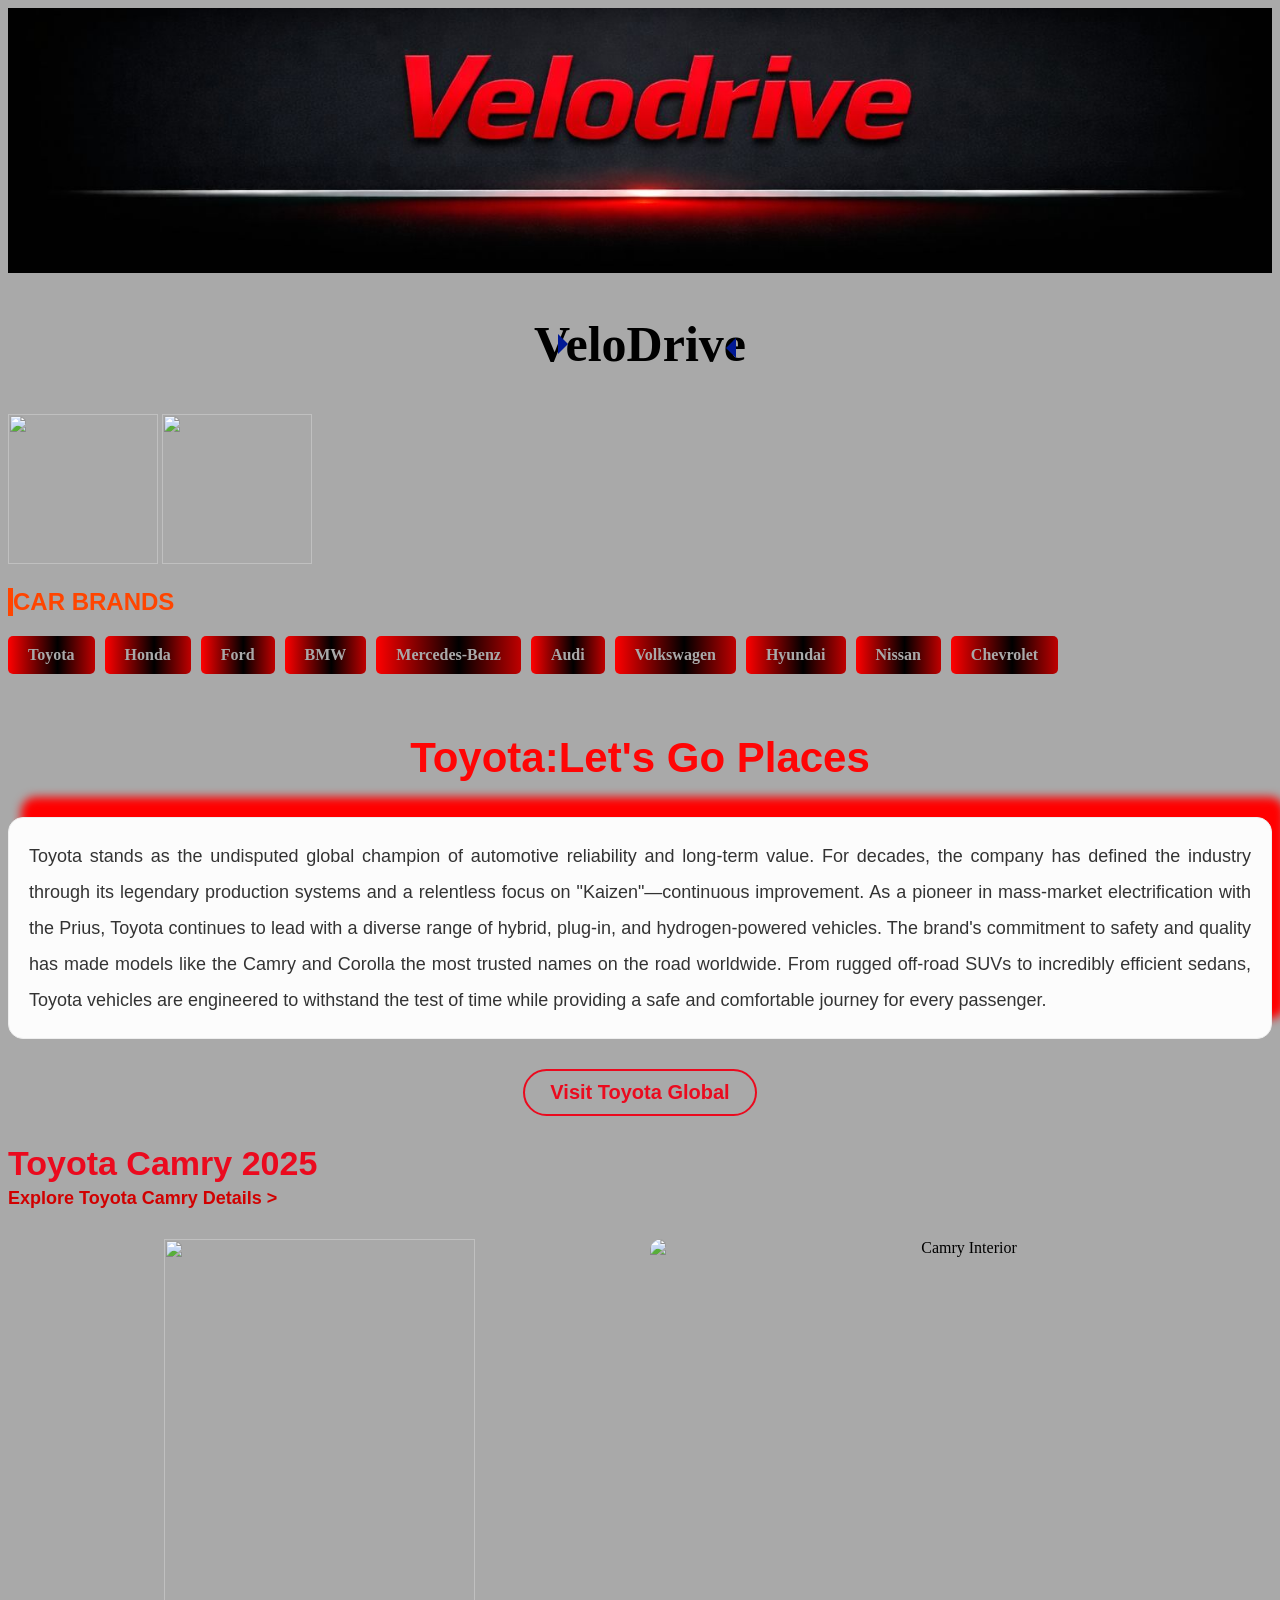
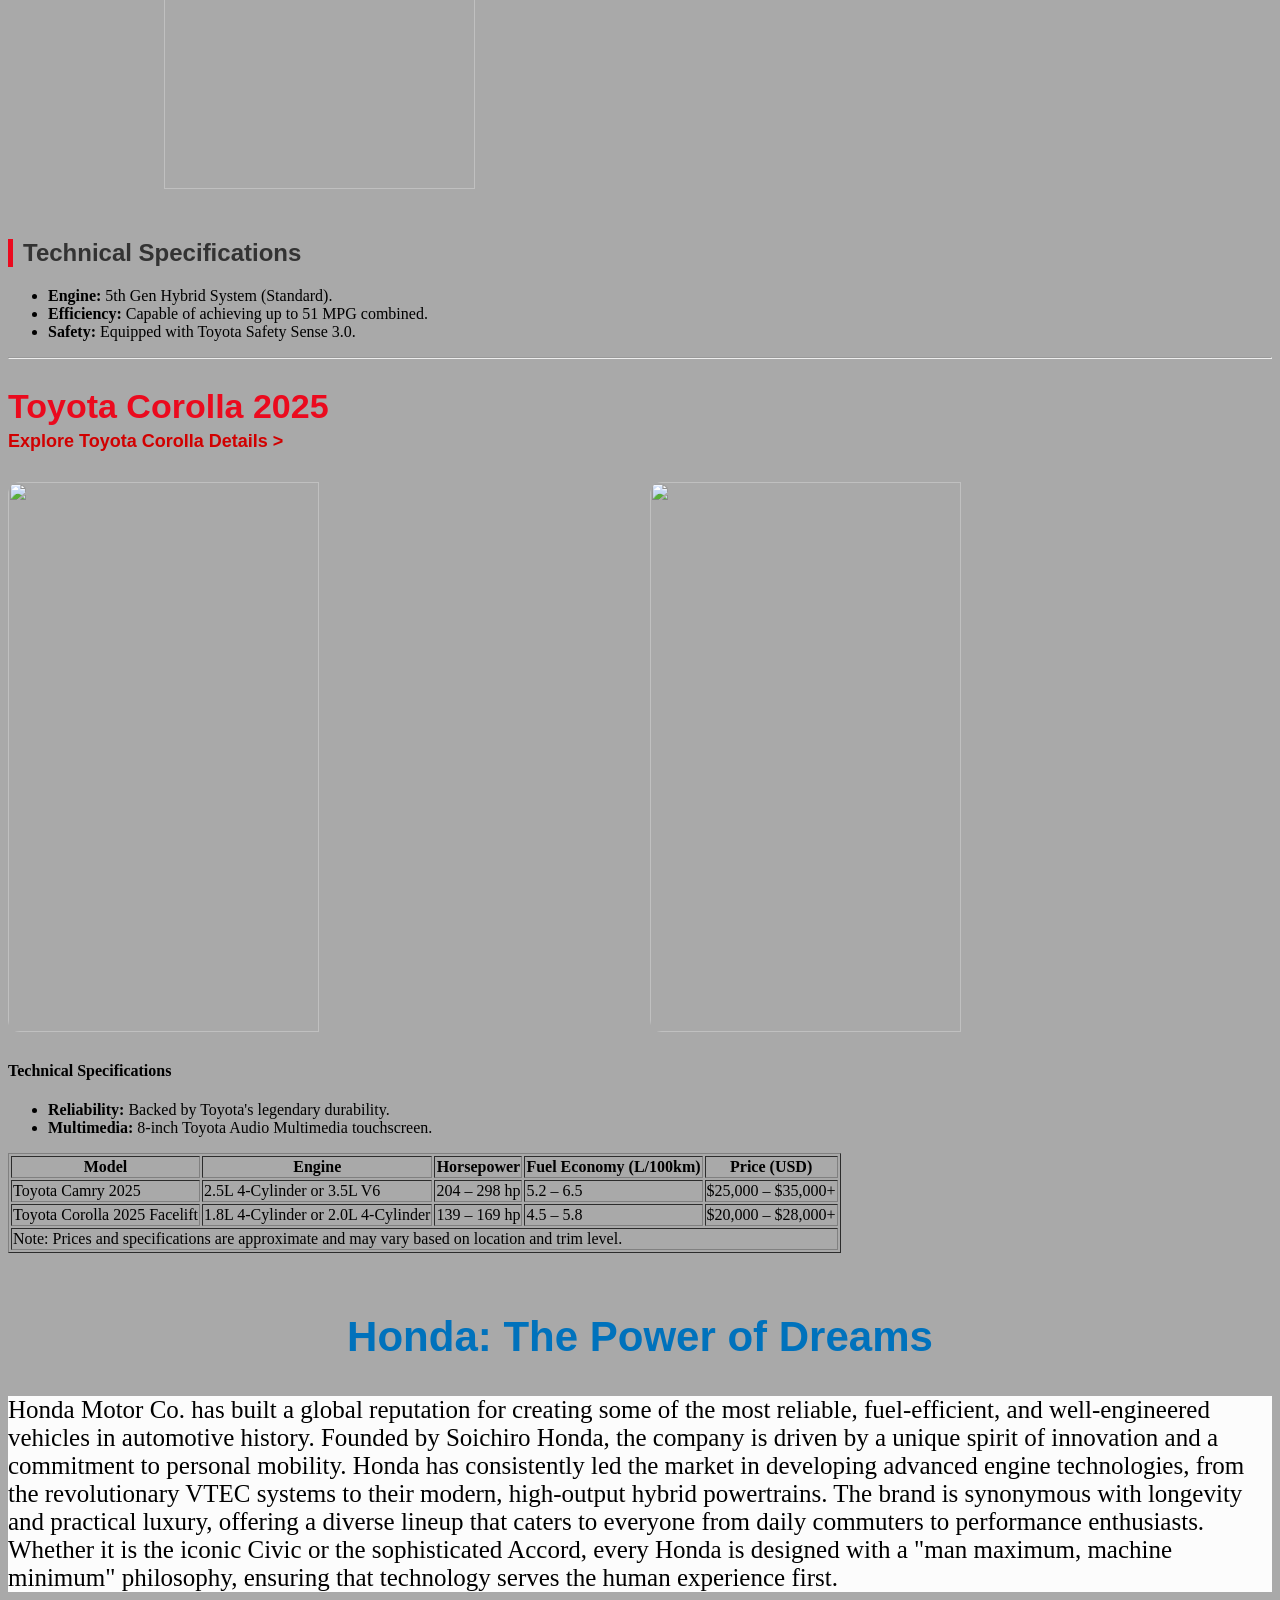
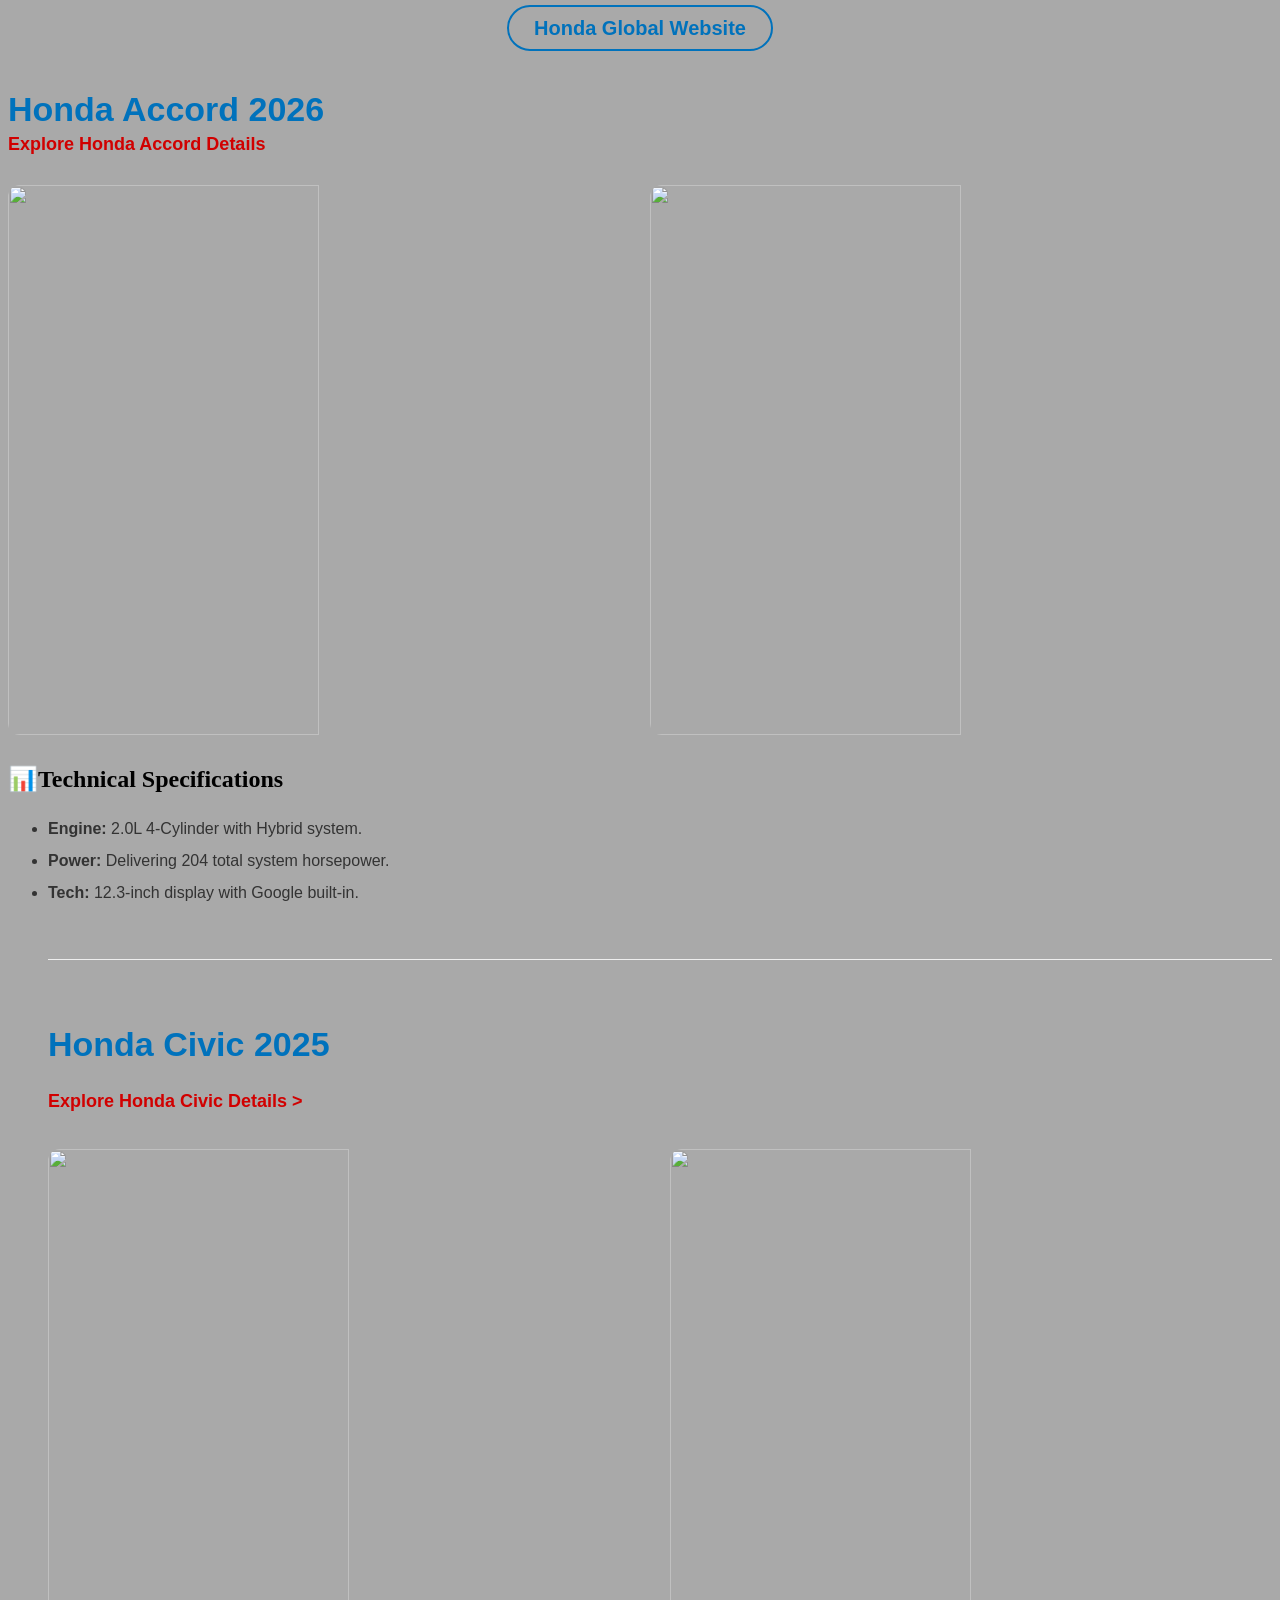
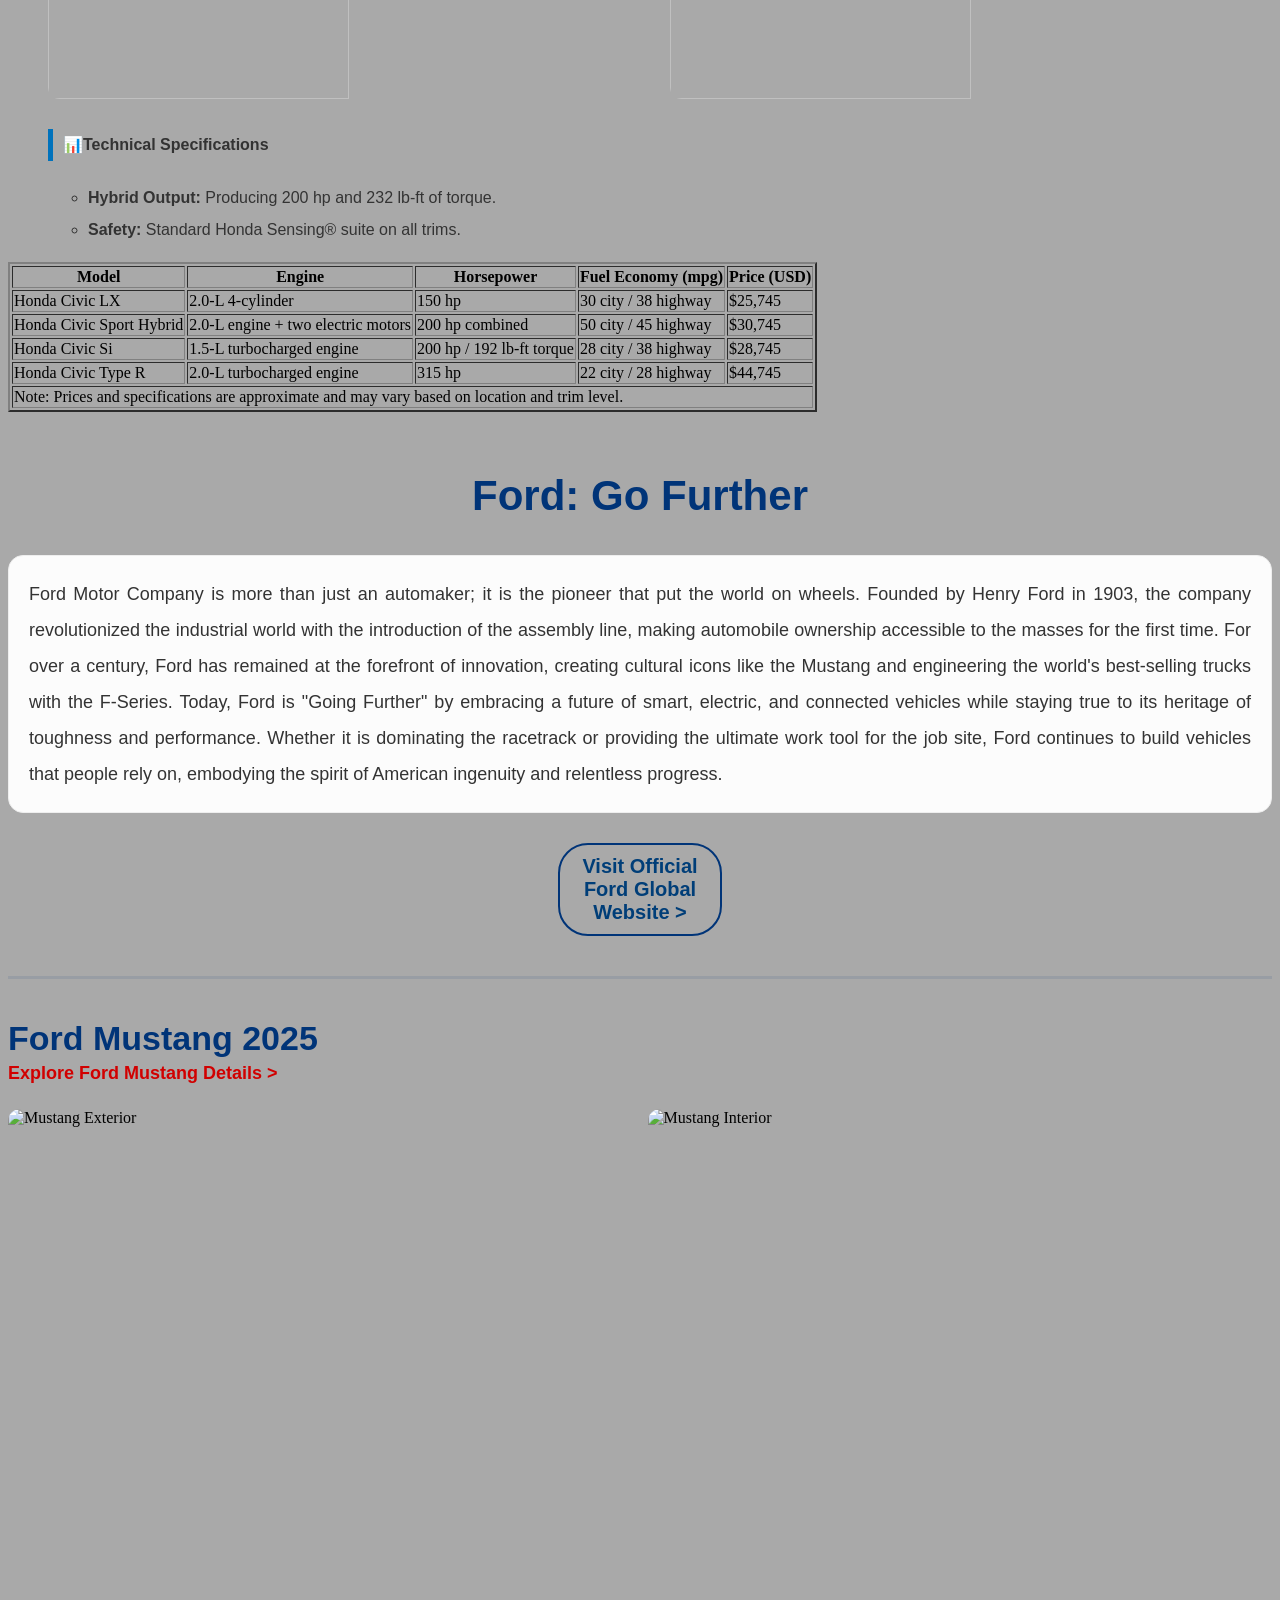
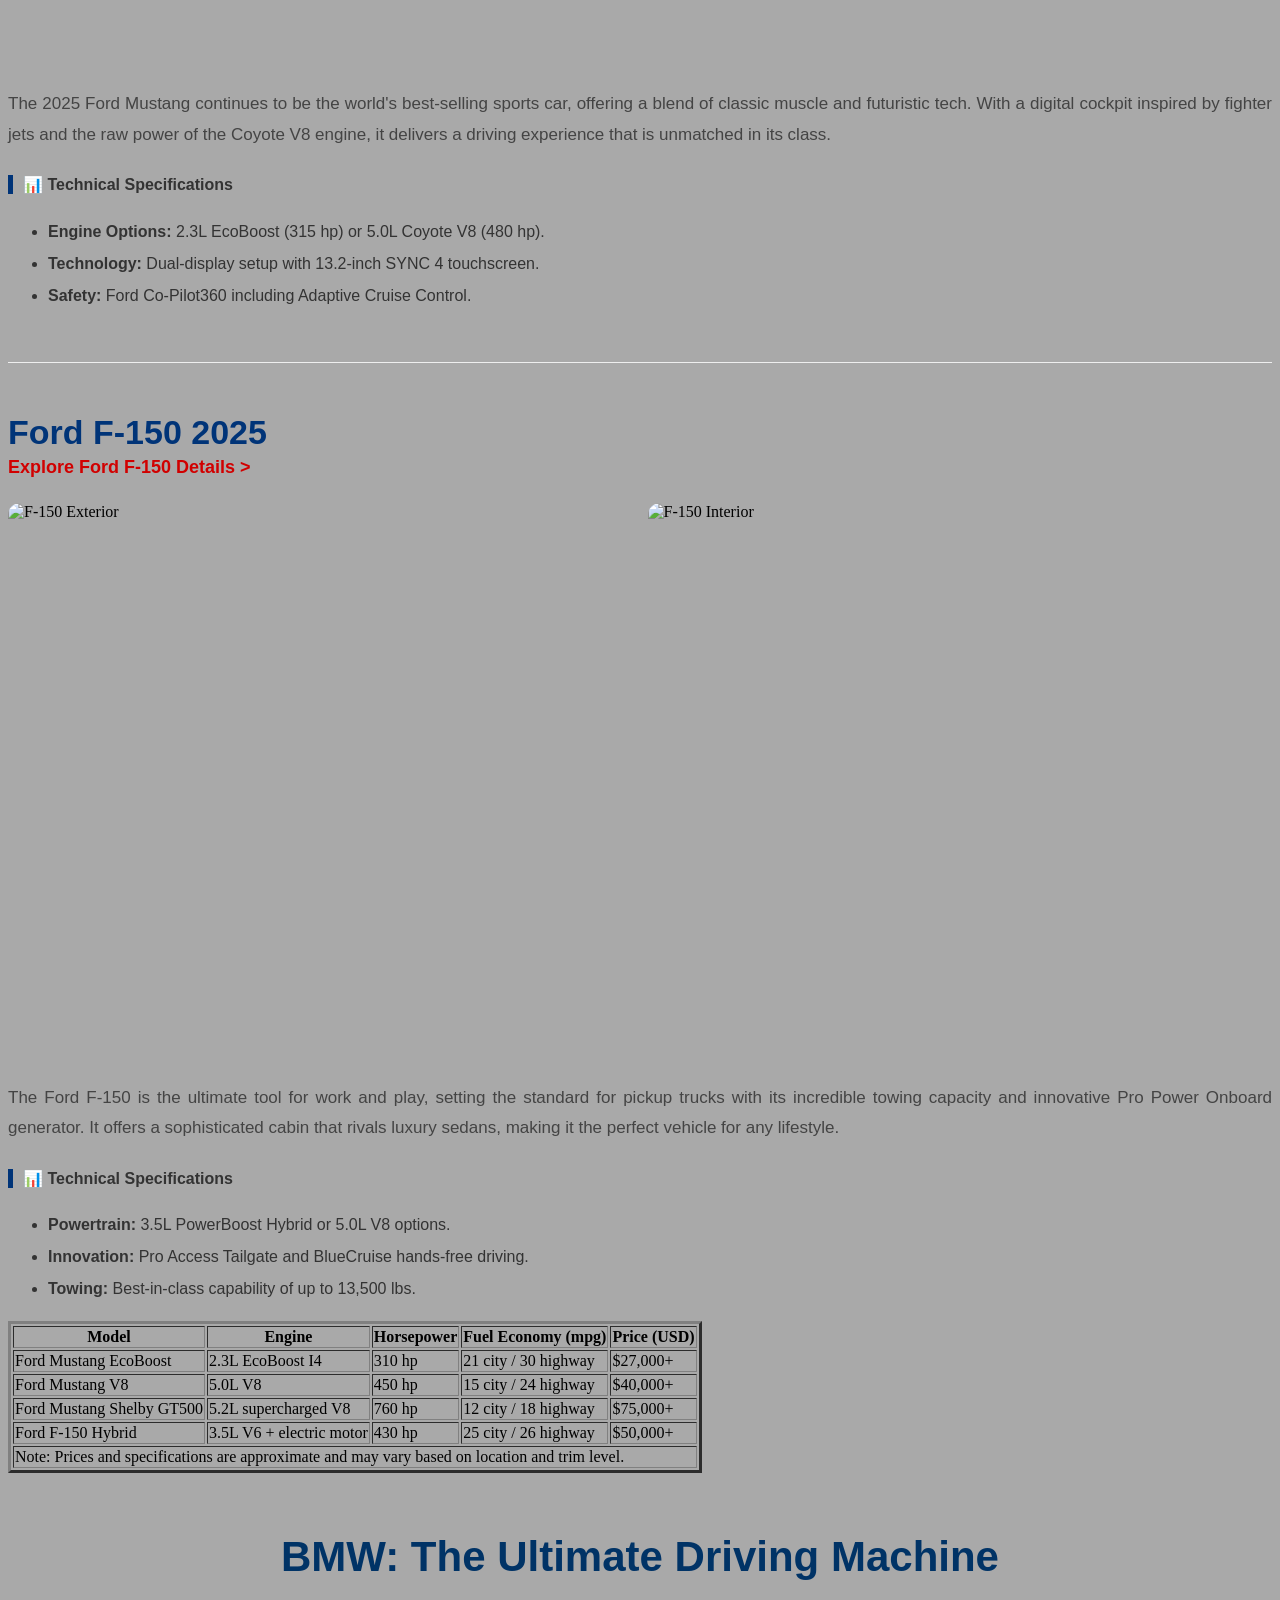
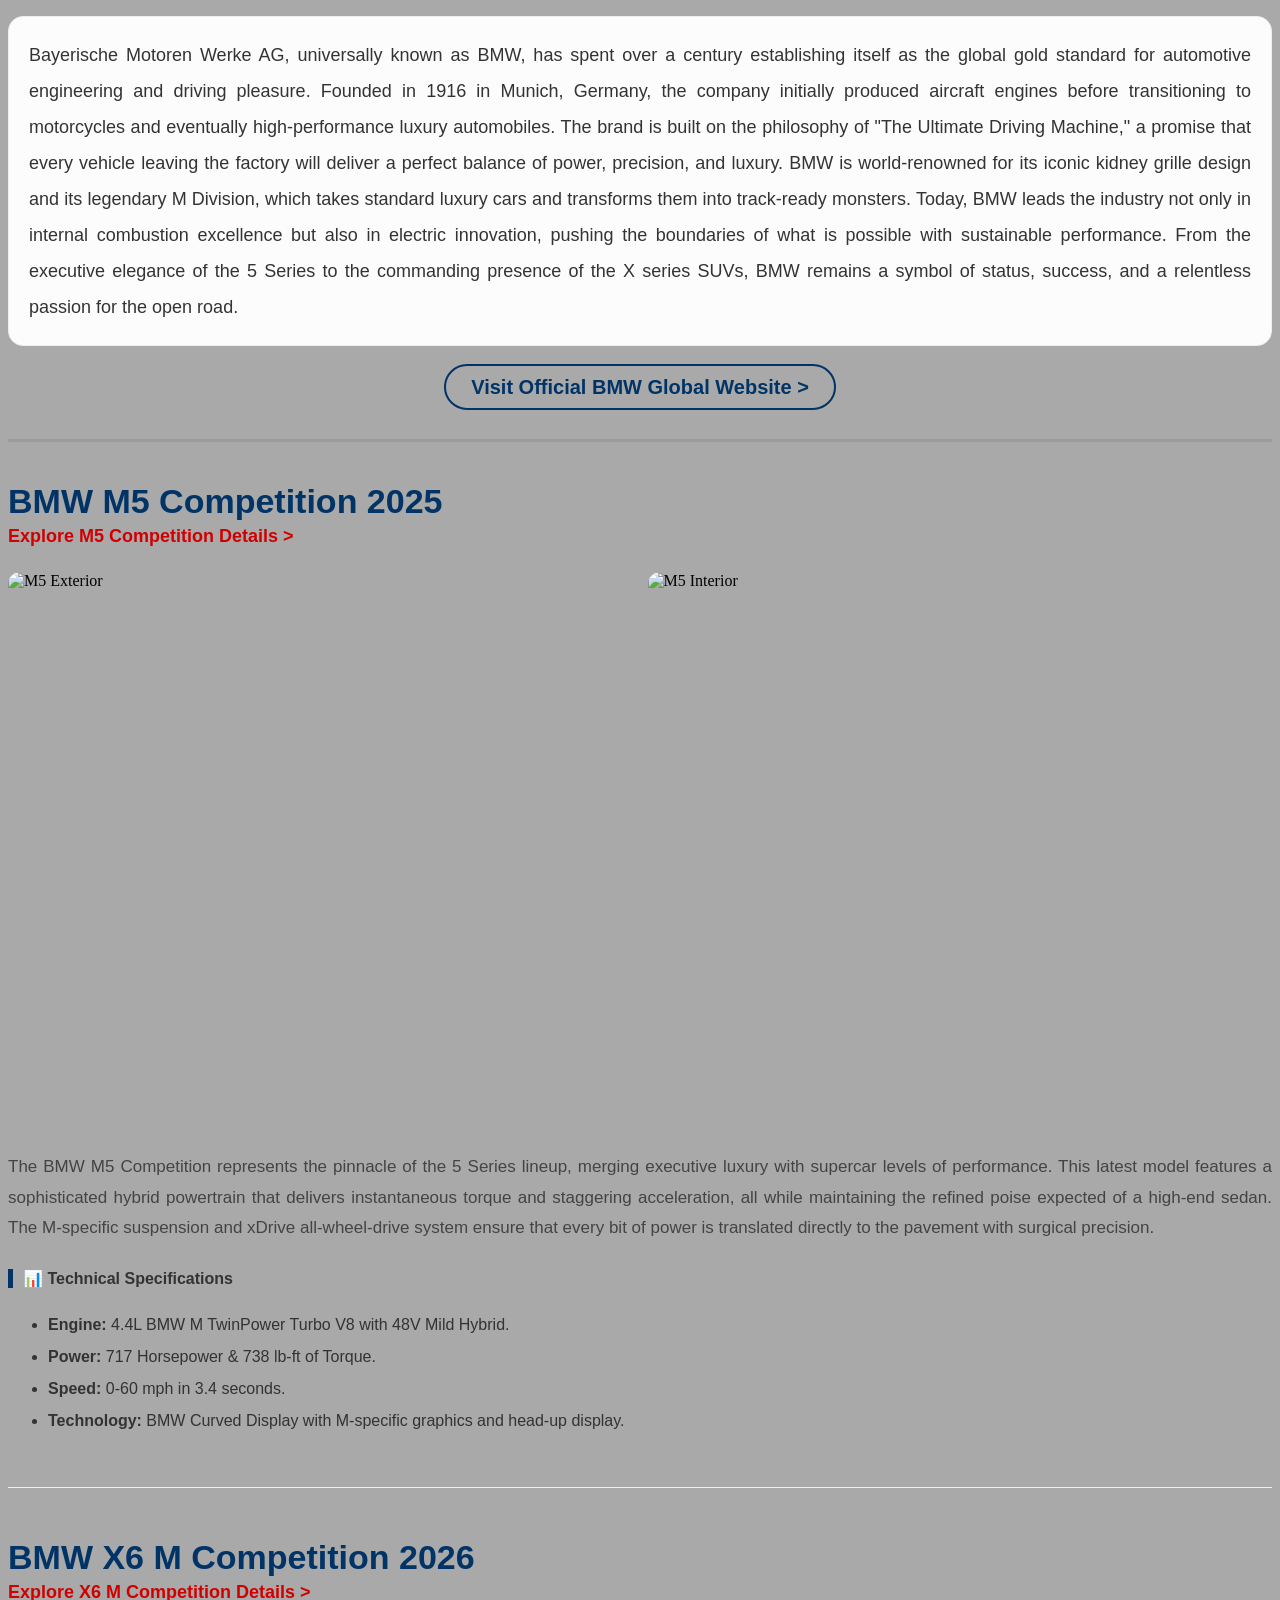
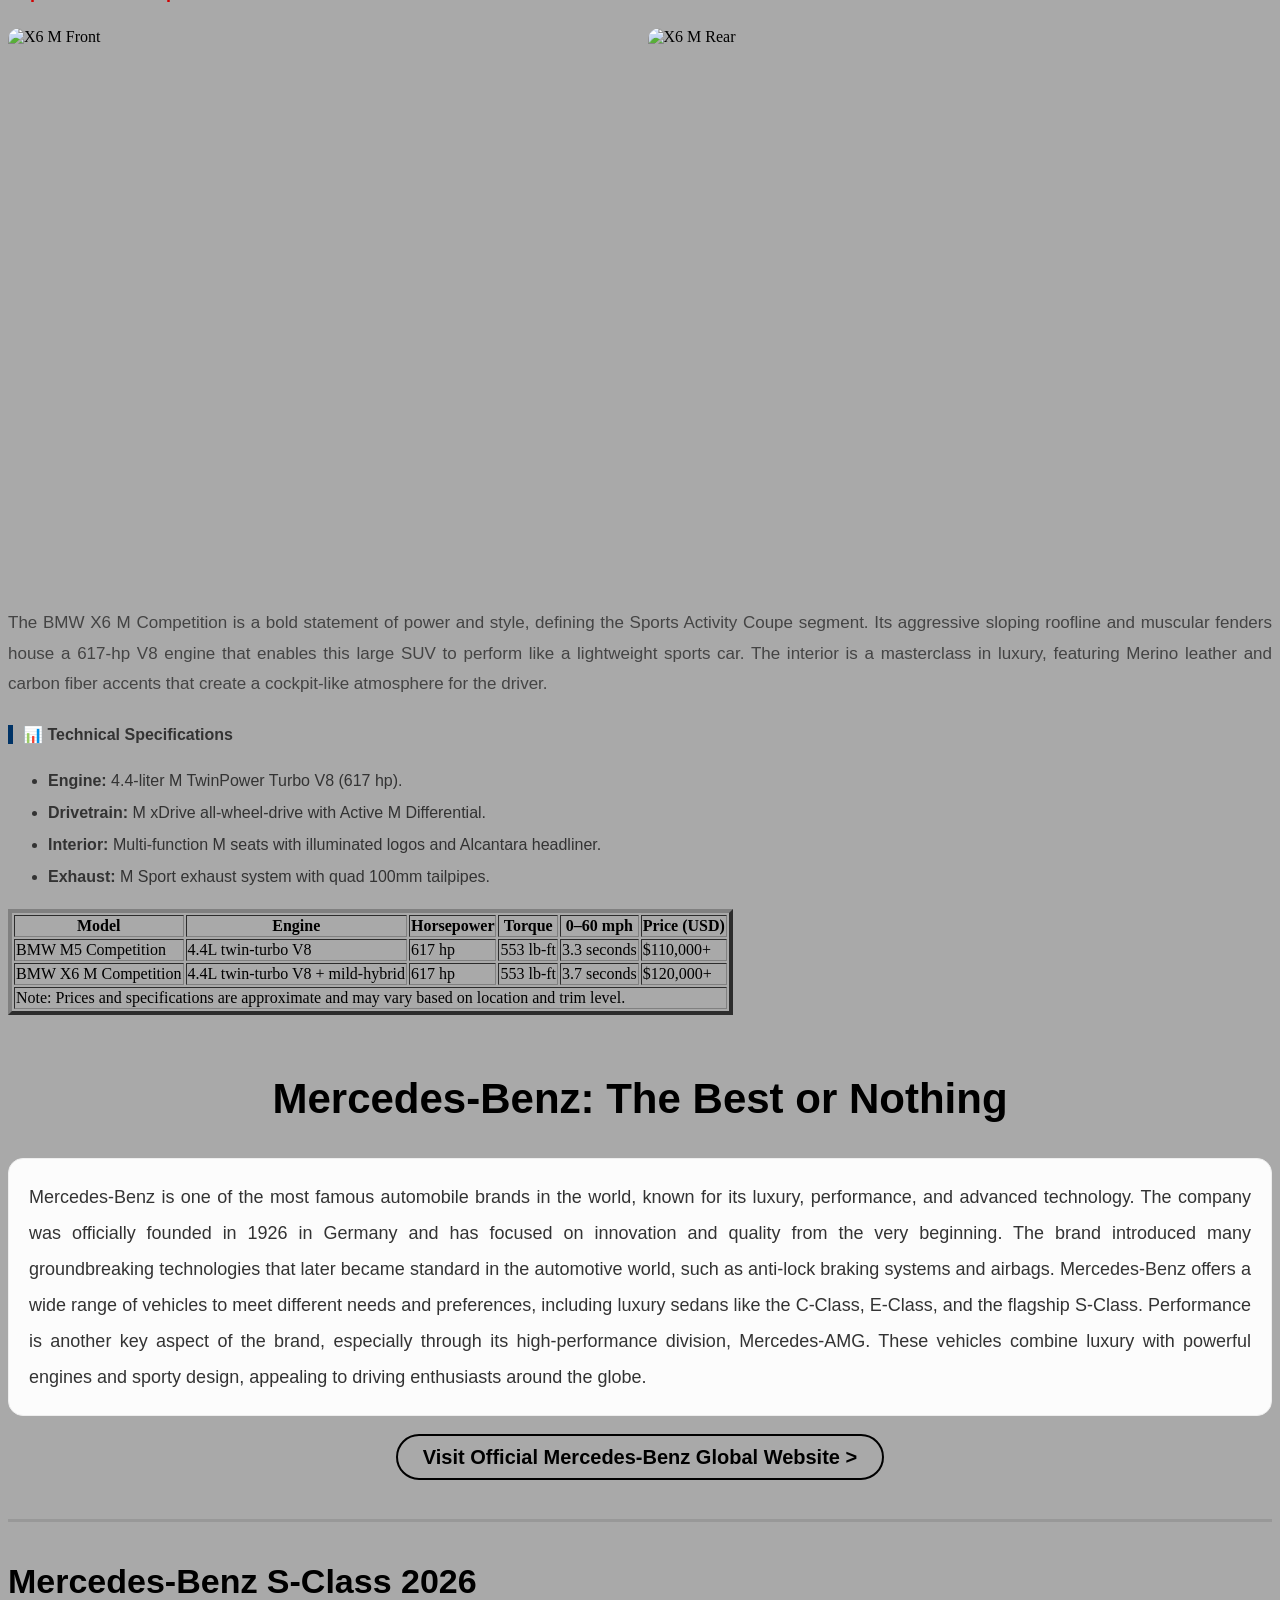
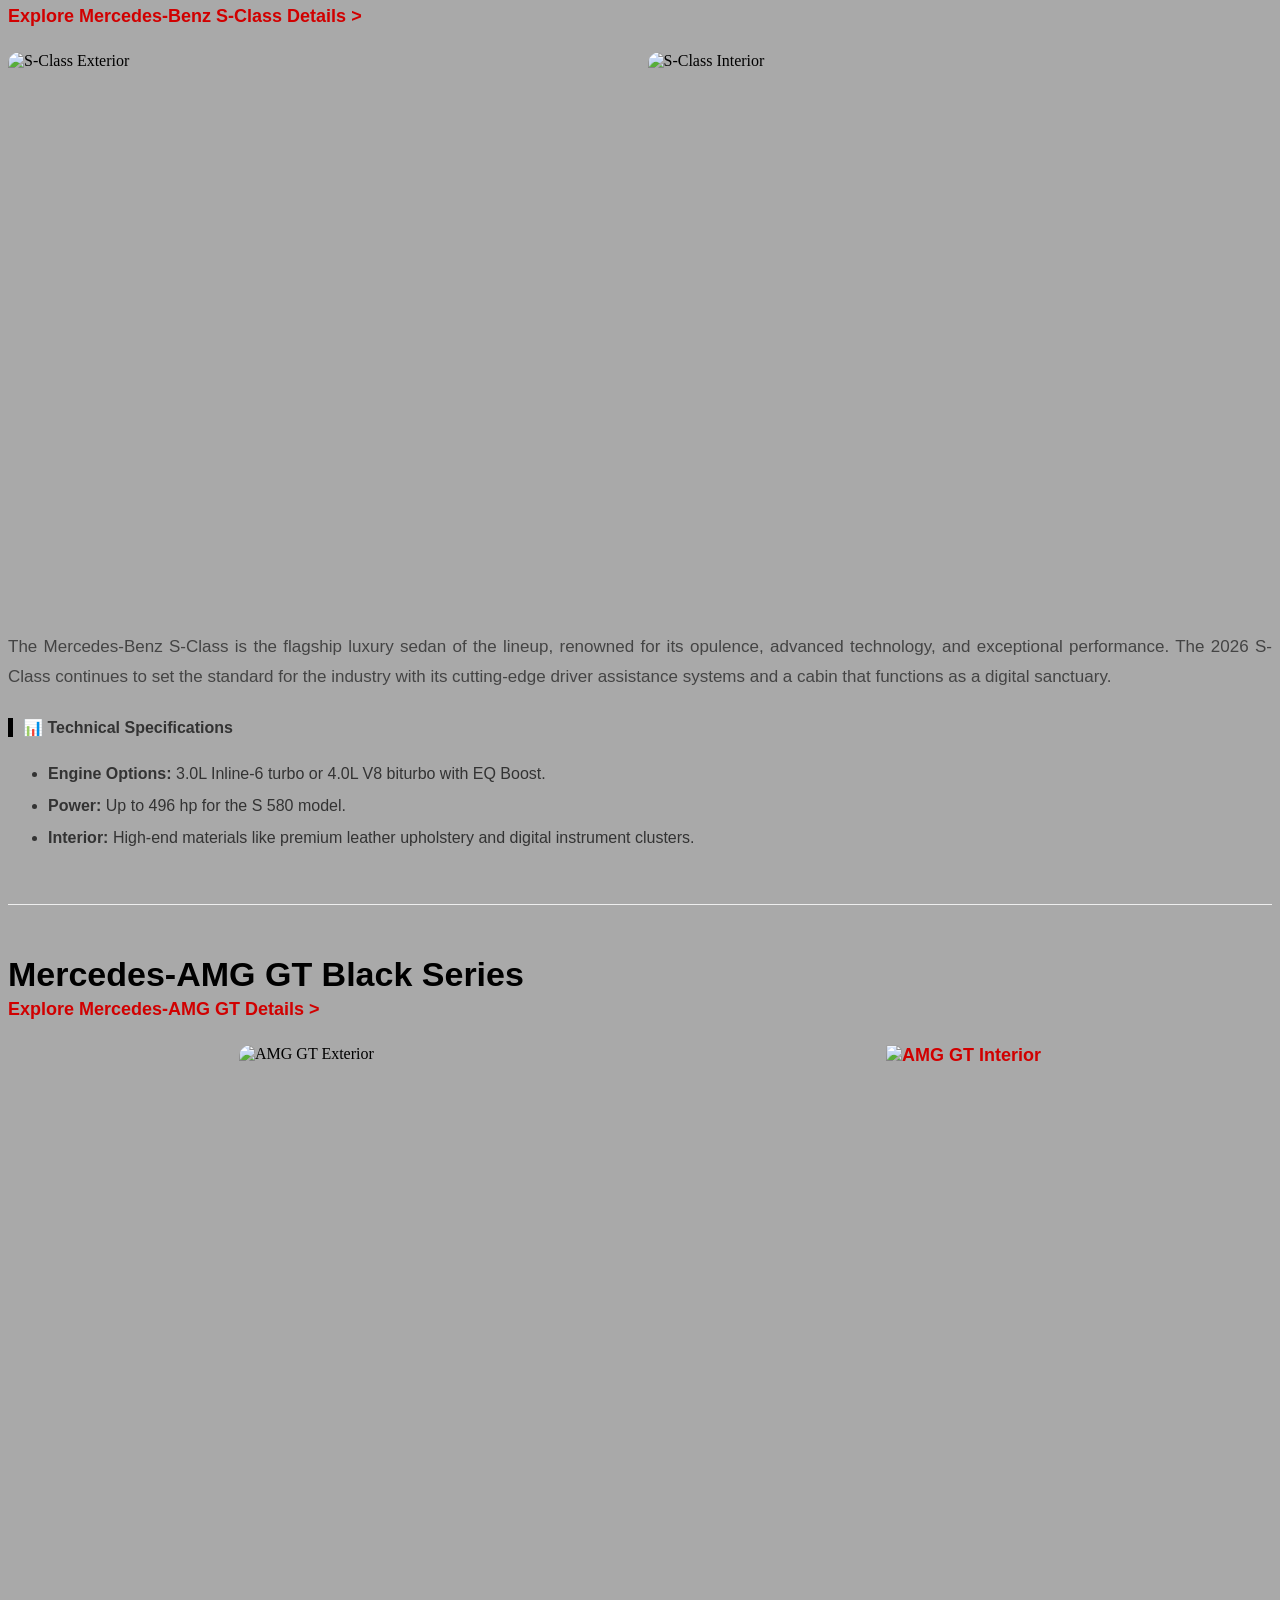
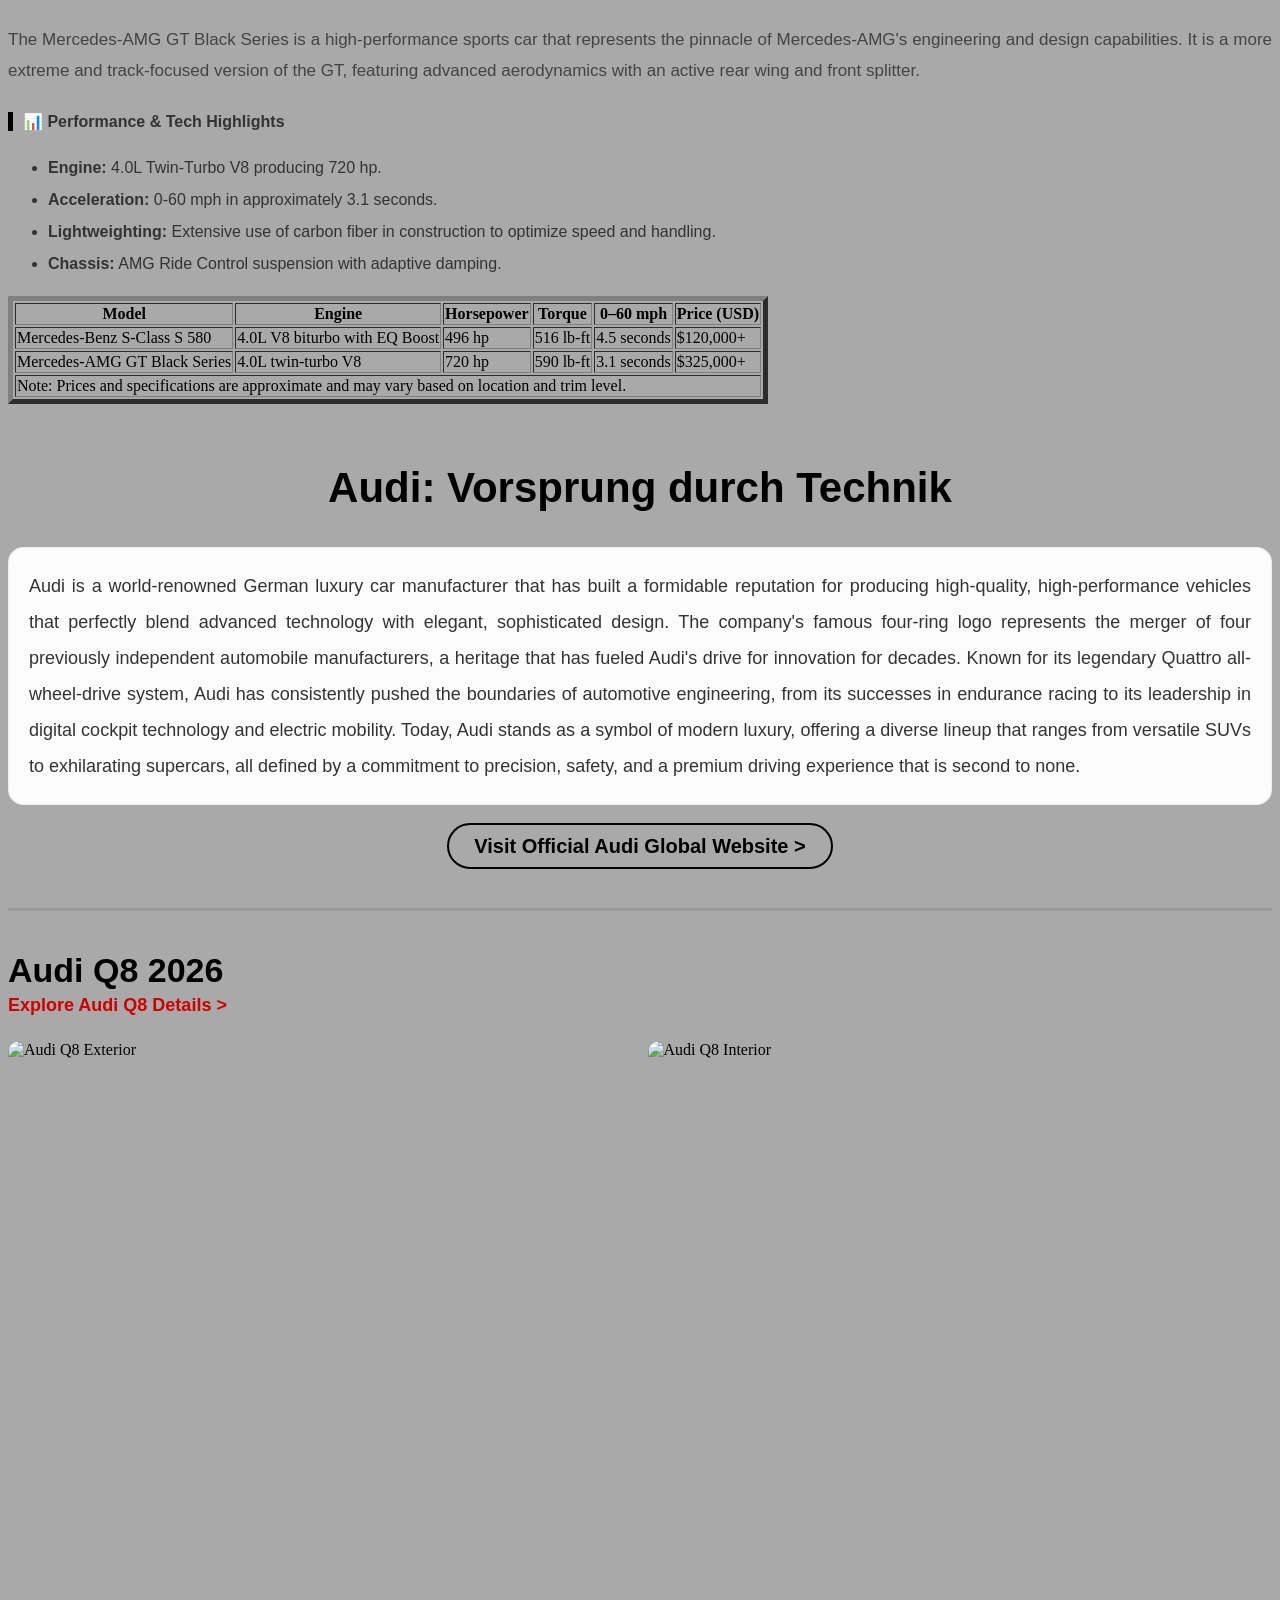
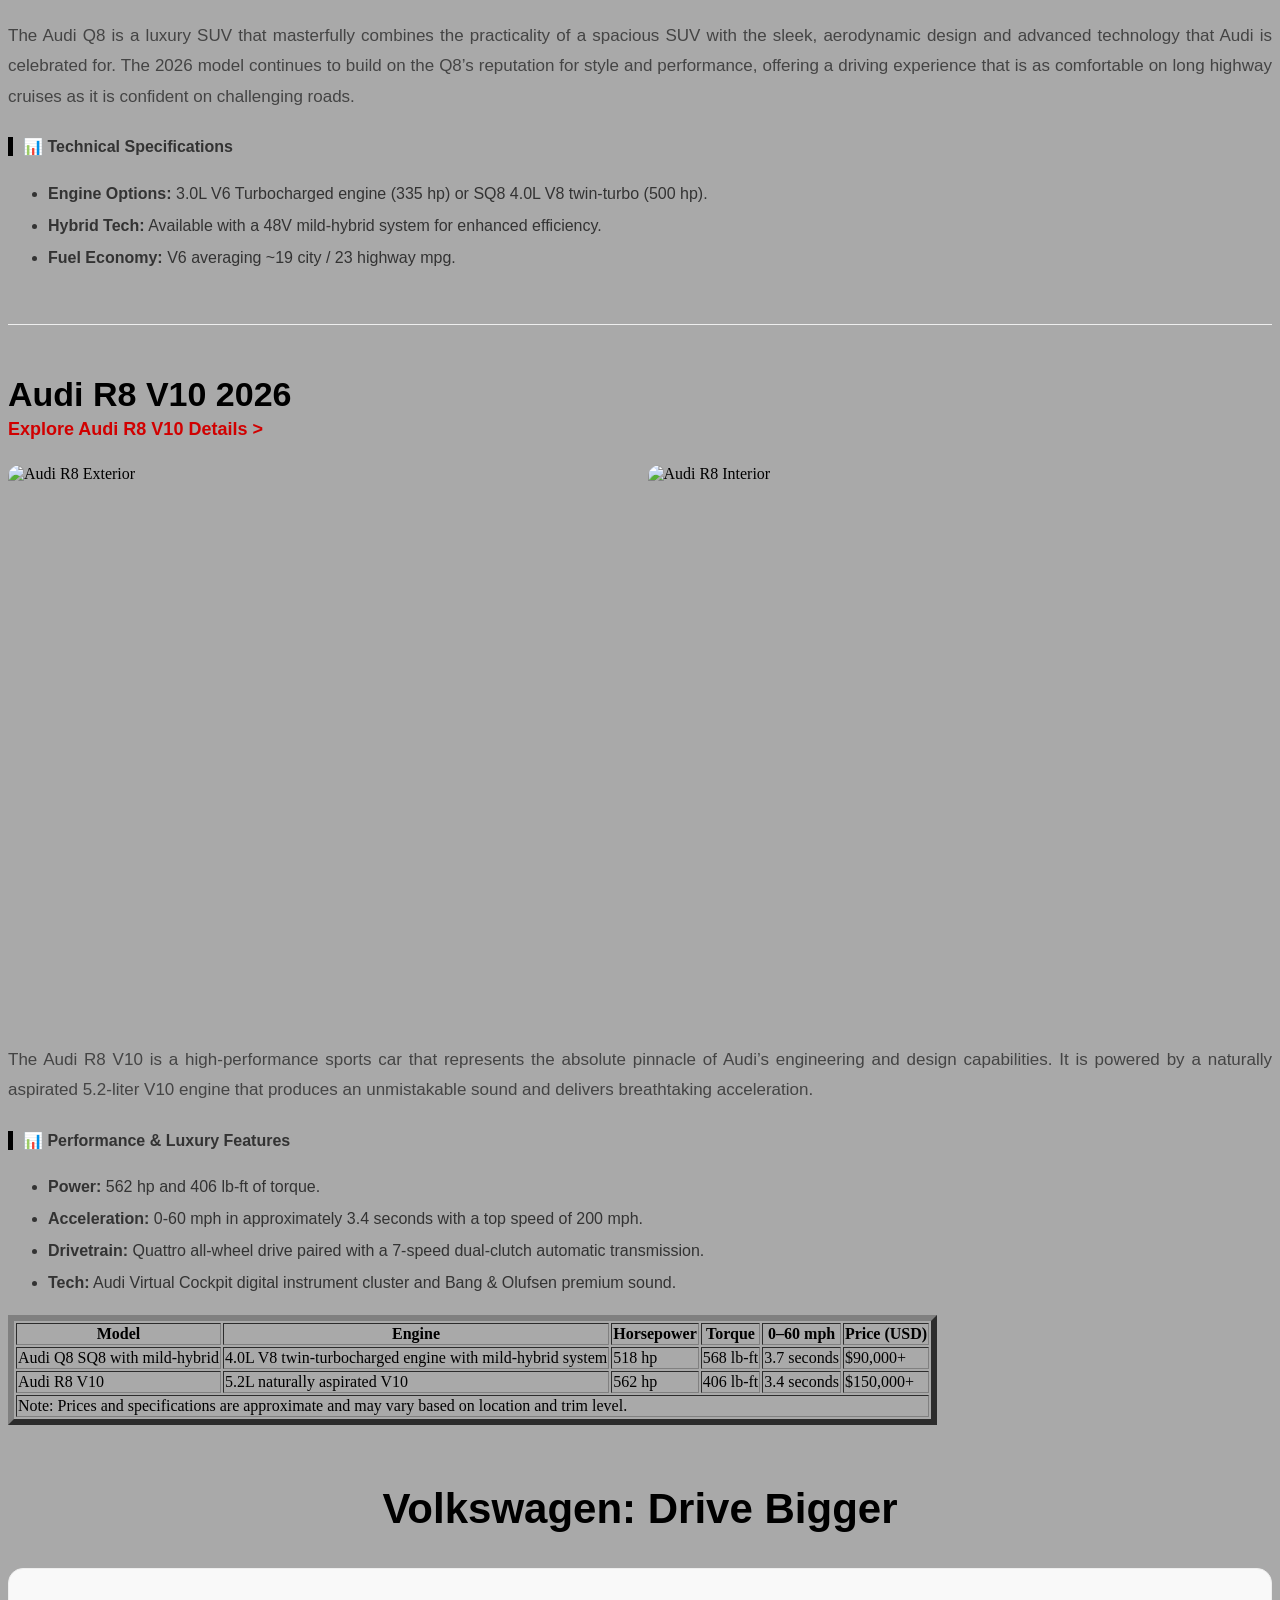
==== index-1.html @ 910eeaa7 "files upload" ====
<!DOCTYPE html>
<html>

<head>
    <meta charset="UTF-8">
    <title>DriveHub</title>
    <link rel="stylesheet" href="car/car.css">
</head>

<body>
    <div class="logo"></div>
    <h2 class="h1">VeloDrive</h2>

    <img class="qr1" src="Portofolio/qrcode_330202557_97398f8bc624aa8a1c025417f91118de.png">
    <img class="qr2" src="Portofolio/whatsapp.png">

    <style>
    </style>

    <h2 class="h2">Car Brands </h2>

    <ul class="brands">
        <li class="brands-li"><a href="#toyota-section">Toyota</a></li>
        <li class="brands-li"><a href="#honda-section">Honda</a></li>
        <li class="brands-li"><a href="#ford-section">Ford</a></li>
        <li class="brands-li"><a href="#bmw-section">BMW</a></li>
        <li class="brands-li"><a href="#mercedes-section">Mercedes-Benz</a></li>
        <li class="brands-li"><a href="#audi-section">Audi</a></li>
        <li class="brands-li"><a href="#volkswagen-section">Volkswagen </a></li>
        <li class="brands-li"><a href="#hyundai-section">Hyundai</a></li>
        <li class="brands-li"><a href="#nissan-section">Nissan</a></li>
        <li class="brands-li"><a href="#chevrolet-section">Chevrolet</a></li>
    </ul>
    <div id="toyota-section"> </div>

    <h2 class="h3">Toyota:Let's Go Places</h2>
    <p class="p8">Toyota stands as the undisputed global champion of automotive reliability and long-term
        value.
        For
        decades,
        the
        company has defined the industry through its legendary production systems and a relentless focus on
        "Kaizen"—continuous improvement. As a pioneer in mass-market electrification with the Prius, Toyota
        continues to
        lead with a diverse range of hybrid, plug-in, and hydrogen-powered vehicles. The brand's commitment
        to
        safety
        and quality has made models like the Camry and Corolla the most trusted names on the road worldwide.
        From
        rugged
        off-road SUVs to incredibly efficient sedans, Toyota vehicles are engineered to withstand the test
        of
        time
        while
        providing a safe and comfortable journey for every passenger.</p>
    <div class="div1"><a class="a1" href="https://www.toyota.com/" target="_blank">
            Visit Toyota Global
        </a>

    </div>


    <h2 class="h4">Toyota Camry 2025</h2>

    <a class="a3" href="https://www.toyota.com/camry/" target="_blank">Explore Toyota Camry Details &gt;</a>

    <div class="div2">
        <img class="img1 gallery-img" src="Portofolio/car image/CAH_MY25_0027_V001.avif">

        <img class="img2 gallery-img" src="D:\pro\car image\CAH_MY25_0027_V001.avif" alt="Camry Interior">
    </div>

    <h2 class="h5">Technical Specifications</h2>

    <ul class="car-details-list">
        <li><strong>Engine:</strong> 5th Gen Hybrid System (Standard).</li>
        <li><strong>Efficiency:</strong> Capable of achieving up to 51 MPG combined.</li>
        <li><strong>Safety:</strong> Equipped with Toyota Safety Sense 3.0.</li>
    </ul>

    <hr class="section-divider">

    <h2 class="h6">Toyota Corolla 2025</h2>

    <a class="crolla " href="https://www.toyota.com/corolla/" target="_blank" class="explore-link">
        Explore Toyota Corolla Details &gt;
    </a>

    <div class="div3">
        <img class="img3" src="D:\pro\car image\COH_MY26_0003_V001.avif">
        <img class="img4" src="D:\pro\car image\COR_MY26_0002_V002.avif">
    </div>

    <h4 class="tech-specs-header">Technical Specifications</h4>

    <ul class="car-details-list">
        <li><strong>Reliability:</strong> Backed by Toyota's legendary durability.</li>
        <li><strong>Multimedia:</strong> 8-inch Toyota Audio Multimedia touchscreen.</li>
    </ul>
    <table border="1">
        <tr>
            <th>Model</th>
            <th>Engine</th>
            <th>Horsepower</th>
            <th>Fuel Economy (L/100km)</th>
            <th>Price (USD)</th>
        </tr>
        <tr>
            <td>Toyota Camry 2025</td>
            <td>2.5L 4-Cylinder or 3.5L V6</td>
            <td>204 – 298 hp</td>
            <td>5.2 – 6.5</td>
            <td>$25,000 – $35,000+</td>
        </tr>
        <tr>
            <td>Toyota Corolla 2025 Facelift</td>
            <td>1.8L 4-Cylinder or 2.0L 4-Cylinder</td>
            <td>139 – 169 hp</td>
            <td>4.5 – 5.8</td>
            <td>$20,000 – $28,000+</td>
        </tr>
        <tfoot>
            <tr>
                <td colspan="5">Note: Prices and specifications are approximate and may vary based on
                    location
                    and
                    trim
                    level.</td>
            </tr>
        </tfoot>
    </table>
    <div id="honda-section"> </div>
    <h2 class="h7">Honda: The Power of Dreams</h2>
    <p class="p9">Honda Motor Co. has built a global reputation for creating some of the most reliable,
        fuel-efficient, and
        well-engineered vehicles in automotive history. Founded by Soichiro Honda, the company is driven by
        a
        unique
        spirit of innovation and a commitment to personal mobility. Honda has consistently led the market in
        developing
        advanced engine technologies, from the revolutionary VTEC systems to their modern, high-output
        hybrid
        powertrains. The brand is synonymous with longevity and practical luxury, offering a diverse lineup
        that
        caters
        to everyone from daily commuters to performance enthusiasts. Whether it is the iconic Civic or the
        sophisticated
        Accord, every Honda is designed with a "man maximum, machine minimum" philosophy, ensuring that
        technology
        serves the human experience first.</p>
    <div style="text-align: center; margin-bottom: 50px;">
        <a class="a2" href="https://www.honda.com/" target="_blank">Honda Global Website</a>
    </div>
    <h2 class="h8">Honda Accord 2026 </h2>

    <a class="a4" href="https://automobiles.honda.com/accord-sedan" target="_blank">Explore Honda Accord
        Details</a>

    <div class="div4">
        <img class="img5" src="D:\pro\car image\08-Honda-2026-Accord-Gallery-Exterior-Modal.avif">
        <img class="img6" src="D:\pro\car image\3978-inset01-2026-honda-accord-touring-interior-dashboard.avif">
    </div>
    <h2 class="h9">📊Technical
        Specifications</h2>
    <ul style="font-family: sans-serif; line-height: 2; color: #333; font-size: 16px;">
        <li><strong>Engine:</strong> 2.0L 4-Cylinder with Hybrid system.</li>
        <li><strong>Power:</strong> Delivering 204 total system horsepower.</li>
        <li><strong>Tech:</strong> 12.3-inch display with Google built-in.</li>
    </ul>
    <ul style="font-family: sans-serif; line-height: 2; color: #333; font-size: 16px;">
        <hr style="border: 0; height: 1px; background: #eee; margin: 50px 0;">
        <h2 class="h10"> Honda Civic 2025</h2>
        <a class="a5" href="https://automobiles.honda.com/civic-sedan" target="_blank">Explore Honda Civic
            Details
            &gt;</a>

        <div class="div5">
            <img class="img7" src="D:\pro\car image\2026-honda-civic-sedan-sport-rallye-red-front-three-quarter-13.jpg">
            <img class="img8" src="D:\pro\car image\Honda-Civic-Si-Interior-2410.webp">
        </div>
        <h4 class="h11"> 📊Technical Specifications</h4>
        <ul style="font-family: sans-serif; line-height: 2; color: #333; font-size: 16px;">
            <li><strong>Hybrid Output:</strong> Producing 200 hp and 232 lb-ft of torque.</li>
            <li><strong>Safety:</strong> Standard Honda Sensing® suite on all trims.</li>
        </ul>
    </ul>
    </ul>
    <table border="2">
        <tr>
            <th>Model</th>
            <th>Engine</th>
            <th>Horsepower</th>
            <th>Fuel Economy (mpg)</th>
            <th>Price (USD)</th>
        </tr>
        <tr>
            <td>Honda Civic LX</td>
            <td>2.0-L 4-cylinder</td>
            <td>150 hp</td>
            <td>30 city / 38 highway</td>
            <td>$25,745</td>
        </tr>
        <tr>
            <td>Honda Civic Sport Hybrid</td>
            <td>2.0-L engine + two electric motors</td>
            <td>200 hp combined</td>
            <td>50 city / 45 highway</td>
            <td>$30,745</td>
        </tr>
        <tr>
            <td>Honda Civic Si</td>
            <td>1.5-L turbocharged engine</td>
            <td>200 hp / 192 lb-ft torque</td>
            <td>28 city / 38 highway</td>
            <td>$28,745</td>
        </tr>
        <tr>
            <td>Honda Civic Type R</td>
            <td>2.0-L turbocharged engine</td>
            <td>315 hp</td>
            <td>22 city / 28 highway</td>
            <td>$44,745</td>
        </tr>
        <tfoot>
            <tr>
                <td colspan="5">Note: Prices and specifications are approximate and may vary based on
                    location
                    and
                    trim
                    level.</td>
            </tr>
        </tfoot>
    </table>
    <div id="ford-section"> </div>
    <h2 class="h12"> Ford: Go Further</h2>
    <p class="p10">Ford Motor Company is more than just an automaker; it is the pioneer that put the world
        on
        wheels. Founded
        by
        Henry Ford in 1903, the company revolutionized the industrial world with the introduction of the
        assembly
        line,
        making automobile ownership accessible to the masses for the first time. For over a century, Ford
        has
        remained
        at the forefront of innovation, creating cultural icons like the Mustang and engineering the world's
        best-selling trucks with the F-Series. Today, Ford is "Going Further" by embracing a future of
        smart,
        electric,
        and connected vehicles while staying true to its heritage of toughness and performance. Whether it
        is
        dominating
        the racetrack or providing the ultimate work tool for the job site, Ford continues to build vehicles
        that
        people
        rely on, embodying the spirit of American ingenuity and relentless progress.</p>
    </p>

    <div class="link.ford">
        <a class="a6" href="https://www.ford.com" target="_blank">
            Visit Official Ford Global Website &gt; </a>
    </div>

    <hr style="border: 0; height: 3px; background: #003478; margin: 40px 0; opacity: 0.1;">

    <h2 class="h13">Ford Mustang 2025</h2>

    <a class="a7" href="https://www.ford.com/performance/mustang/" target="_blank">
        Explore Ford Mustang Details &gt;
    </a>

    <div class="div6">
        <img class="img9"
            src="D:\pro\car image\2026-ford-mustang-shelby-gt500-everything-we-know-about-the-all-new-muscle-car-king_12.jpg"
            alt="Mustang Exterior">
        <img class="img10" src="D:\pro\car image\ford-mustang-gt-2026-20-interior-front-row-scaled.jpg"
            alt="Mustang Interior">
    </div>

    <p class="p11">
        The 2025 Ford Mustang continues to be the world's best-selling sports car, offering a blend of
        classic
        muscle
        and futuristic tech. With a digital cockpit inspired by fighter jets and the raw power of the Coyote
        V8
        engine,
        it delivers a driving experience that is unmatched in its class.
    </p>

    <h4 style="color: #333; font-family: sans-serif; border-left: 5px solid #003478; padding-left: 10px;">📊
        Technical
        Specifications</h4>
    <ul style="font-family: sans-serif; line-height: 2; color: #333; font-size: 16px;">
        <li><strong>Engine Options:</strong> 2.3L EcoBoost (315 hp) or 5.0L Coyote V8 (480 hp).</li>
        <li><strong>Technology:</strong> Dual-display setup with 13.2-inch SYNC 4 touchscreen.</li>
        <li><strong>Safety:</strong> Ford Co-Pilot360 including Adaptive Cruise Control.</li>
    </ul>

    <hr style="border: 0; height: 1px; background: #eee; margin: 50px 0;">

    <h3 style="font-size: 34px; color: #003478; margin-bottom: 5px; font-family: sans-serif; font-weight: 900;">
        Ford
        F-150 2025</h3>

    <a class="a8" href="https://www.ford.com/trucks/f150/" target="_blank">
        Explore Ford F-150 Details &gt;
    </a>

    <div class="div7">
        <img class="img11" src="D:\pro\car image\26_FRD_F15_68101.avif" alt="F-150 Exterior">
        <img class="img12" src="D:\pro\car image\2025-ford-f150-xlt-107-67e437ecf2b5d.avif" alt="F-150 Interior">

    </div>

    <p class="p12">
        The Ford F-150 is the ultimate tool for work and play, setting the standard for pickup trucks with
        its
        incredible towing capacity and innovative Pro Power Onboard generator. It offers a sophisticated
        cabin
        that
        rivals luxury sedans, making it the perfect vehicle for any lifestyle.
    </p>

    <h4 style="color: #333; font-family: sans-serif; border-left: 5px solid #003478; padding-left: 10px;">📊
        Technical
        Specifications</h4>
    <ul style="font-family: sans-serif; line-height: 2; color: #333; font-size: 16px;">
        <li><strong>Powertrain:</strong> 3.5L PowerBoost Hybrid or 5.0L V8 options.</li>
        <li><strong>Innovation:</strong> Pro Access Tailgate and BlueCruise hands-free driving.</li>
        <li><strong>Towing:</strong> Best-in-class capability of up to 13,500 lbs.</li>
    </ul>
    <table border="3">
        <tr>
            <th>Model</th>
            <th>Engine</th>
            <th>Horsepower</th>
            <th>Fuel Economy (mpg)</th>
            <th>Price (USD)</th>
        </tr>
        <tr>
            <td>Ford Mustang EcoBoost</td>
            <td>2.3L EcoBoost I4</td>
            <td>310 hp</td>
            <td>21 city / 30 highway</td>
            <td>$27,000+</td>
        </tr>
        <tr>
            <td>Ford Mustang V8</td>
            <td>5.0L V8</td>
            <td>450 hp</td>
            <td>15 city / 24 highway</td>
            <td>$40,000+</td>
        </tr>
        <tr>
            <td>Ford Mustang Shelby GT500</td>
            <td>5.2L supercharged V8</td>
            <td>760 hp</td>
            <td>12 city / 18 highway</td>
            <td>$75,000+</td>
        </tr>
        <tr>
            <td>Ford F-150 Hybrid</td>
            <td>3.5L V6 + electric motor</td>
            <td>430 hp</td>
            <td>25 city / 26 highway</td>
            <td>$50,000+</td>
        </tr>
        <tfoot>
            <tr>
                <td colspan="5">Note: Prices and specifications are approximate and may vary based on
                    location
                    and
                    trim
                    level.</td>
            </tr>
        </tfoot>
    </table>
    <div id="bmw-section"> </div>
    <h2 class="h14"> BMW: The Ultimate Driving Machine</h2>


    <p class="p13">
        Bayerische Motoren Werke AG, universally known as BMW, has spent over a century establishing itself
        as
        the
        global gold standard for automotive engineering and driving pleasure. Founded in 1916 in Munich,
        Germany,
        the
        company initially produced aircraft engines before transitioning to motorcycles and eventually
        high-performance
        luxury automobiles. The brand is built on the philosophy of "The Ultimate Driving Machine," a
        promise
        that
        every
        vehicle leaving the factory will deliver a perfect balance of power, precision, and luxury. BMW is
        world-renowned for its iconic kidney grille design and its legendary M Division, which takes
        standard
        luxury
        cars and transforms them into track-ready monsters. Today, BMW leads the industry not only in
        internal
        combustion excellence but also in electric innovation, pushing the boundaries of what is possible
        with
        sustainable performance. From the executive elegance of the 5 Series to the commanding presence of
        the X
        series
        SUVs, BMW remains a symbol of status, success, and a relentless passion for the open road.
    </p>

    <div class="link.bmw" style=" text-align: center;
        margin: 25px 50px;">
        <a class="a9" href="https://www.bmw.com" target="_blank">
            Visit Official BMW Global Website &gt;
        </a>
    </div>

    <hr style="border: 0; height: 3px; background: #003366; margin: 40px 0; opacity: 0.1;">

    <h2 class="h15">
        BMW
        M5
        Competition 2025</h2>

    <a class="a10" href="https://www.bmwusa.com/vehicles/m-models/m5-sedan/overview.html" target="_blank">
        Explore M5 Competition Details &gt;
    </a>

    <div class="div8">
        <img class="img13" src="D:\pro\car image\2025-bmw-m5-115-671a7a8e94c11.avif" alt="M5 Exterior">
        <img class="img14" src="D:\pro\car image\2025-bmw-m5-120-671a7a9501711.avif" alt="M5 Interior">
    </div>

    <p class="p14">
        The BMW M5 Competition represents the pinnacle of the 5 Series lineup, merging executive luxury with
        supercar
        levels of performance. This latest model features a sophisticated hybrid powertrain that delivers
        instantaneous
        torque and staggering acceleration, all while maintaining the refined poise expected of a high-end
        sedan.
        The
        M-specific suspension and xDrive all-wheel-drive system ensure that every bit of power is translated
        directly to
        the pavement with surgical precision.
    </p>

    <h4 style="color: #333; font-family: sans-serif; border-left: 5px solid #003366; padding-left: 10px;">📊
        Technical
        Specifications</h4>
    <ul style="font-family: sans-serif; line-height: 2; color: #333; font-size: 16px;">
        <li><strong>Engine:</strong> 4.4L BMW M TwinPower Turbo V8 with 48V Mild Hybrid.</li>
        <li><strong>Power:</strong> 717 Horsepower & 738 lb-ft of Torque.</li>
        <li><strong>Speed:</strong> 0-60 mph in 3.4 seconds.</li>
        <li><strong>Technology:</strong> BMW Curved Display with M-specific graphics and head-up display.
        </li>
    </ul>
    <hr style="border: 0; height: 1px; background: #eee; margin: 50px 0;">
    <h2 class="h16">
        BMW
        X6 M
        Competition 2026</h2>
    <a class="a11" href="https://www.bmwusa.com/vehicles/m-models/x6-m/overview.html" target="_blank">
        Explore X6 M Competition Details &gt;
    </a>
    <div class="div9">
        <img class="img15" src="D:\pro\car image\p90495559-1677001917.avif" alt="X6 M Front">
        <img class="img16" src="D:\pro\car image\p90495563-1677001918.avif" alt="X6 M Rear">

    </div>

    <p class="p15">
        The BMW X6 M Competition is a bold statement of power and style, defining the Sports Activity Coupe
        segment.
        Its
        aggressive sloping roofline and muscular fenders house a 617-hp V8 engine that enables this large
        SUV to
        perform
        like a lightweight sports car. The interior is a masterclass in luxury, featuring Merino leather and
        carbon
        fiber accents that create a cockpit-like atmosphere for the driver.
    </p>
    <h4 style="color: #333; font-family: sans-serif; border-left: 5px solid #003366; padding-left: 10px;">📊
        Technical
        Specifications</h4>
    <ul style="font-family: sans-serif; line-height: 2; color: #333; font-size: 16px;">
        <li><strong>Engine:</strong> 4.4-liter M TwinPower Turbo V8 (617 hp).</li>
        <li><strong>Drivetrain:</strong> M xDrive all-wheel-drive with Active M Differential.</li>
        <li><strong>Interior:</strong> Multi-function M seats with illuminated logos and Alcantara
            headliner.
        </li>
        <li><strong>Exhaust:</strong> M Sport exhaust system with quad 100mm tailpipes.</li>
    </ul>
    </ul>
    <table border="4">
        <tr>
            <th>Model</th>
            <th>Engine</th>
            <th>Horsepower</th>
            <th>Torque</th>
            <th>0–60 mph</th>
            <th>Price (USD)</th>
        </tr>
        <tr>
            <td>BMW M5 Competition</td>
            <td>4.4L twin-turbo V8</td>
            <td>617 hp</td>
            <td>553 lb-ft</td>
            <td>3.3 seconds</td>
            <td>$110,000+</td>
        </tr>
        <tr>
            <td>BMW X6 M Competition</td>
            <td>4.4L twin-turbo V8 + mild-hybrid</td>
            <td>617 hp</td>
            <td>553 lb-ft</td>
            <td>3.7 seconds</td>
            <td>$120,000+</td>
        </tr>
        <tfoot>
            <tr>
                <td colspan="6">Note: Prices and specifications are approximate and may vary based on
                    location
                    and
                    trim
                    level.</td>
            </tr>
        </tfoot>
    </table>
    <div id="mercedes-section"> </div>
    <h2 class="h17">
        Mercedes-Benz: The Best or Nothing</h2>
    <p class="p16">
        Mercedes-Benz is one of the most famous automobile brands in the world, known for its luxury,
        performance,
        and
        advanced technology. The company was officially founded in 1926 in Germany and has focused on
        innovation
        and
        quality from the very beginning. The brand introduced many groundbreaking technologies that later
        became
        standard in the automotive world, such as anti-lock braking systems and airbags. Mercedes-Benz
        offers a
        wide
        range of vehicles to meet different needs and preferences, including luxury sedans like the C-Class,
        E-Class,
        and the flagship S-Class. Performance is another key aspect of the brand, especially through its
        high-performance division, Mercedes-AMG. These vehicles combine luxury with powerful engines and
        sporty
        design,
        appealing to driving enthusiasts around the globe.
    </p>
    <div style="text-align: center; margin-bottom: 50px;">
        <a class="a12" href="https://www.mercedes-benz.com/en/" target="_blank">
            Visit Official Mercedes-Benz Global Website &gt;
        </a>
    </div>
    <hr style="border: 0; height: 3px; background: #000000; margin: 40px 0; opacity: 0.1;">
    <h2 class="h18">
        Mercedes-Benz S-Class 2026</h2>
    <a class="a13" href="https://www.mercedes-benz.com/en/vehicles/s-class/" target="_blank">
        Explore Mercedes-Benz S-Class Details &gt;
    </a>
    <div class="div10">
        <img class="img17" src="D:\pro\car image\1769735566693.avif" alt="S-Class Exterior">
        <img class="img18" src="D:\pro\car image\1769704120273.avif" alt="S-Class Interior">
    </div>
    <p class="p17">
        The Mercedes-Benz S-Class is the flagship luxury sedan of the lineup, renowned for its opulence,
        advanced
        technology, and exceptional performance. The 2026 S-Class continues to set the standard for the
        industry
        with
        its cutting-edge driver assistance systems and a cabin that functions as a digital sanctuary.
    </p>
    <h4 style="color: #333; font-family: sans-serif; border-left: 5px solid #000000; padding-left: 10px;">📊
        Technical
        Specifications</h4>
    <ul style="font-family: sans-serif; line-height: 2; color: #333; font-size: 16px;">
        <li><strong>Engine Options:</strong> 3.0L Inline-6 turbo or 4.0L V8 biturbo with EQ Boost.</li>
        <li><strong>Power:</strong> Up to 496 hp for the S 580 model.</li>
        <li><strong>Interior:</strong> High-end materials like premium leather upholstery and digital
            instrument
            clusters.</li>
    </ul>
    <hr style="border: 0; height: 1px; background: #eee; margin: 50px 0;">
    <h2 class="h19">
        Mercedes-AMG GT Black Series</h2>
    <a class="a14" href="https://www.mercedes-benz.com.eg/en/passengercars/models/coupe/new-amg-gt.html"
        target="_blank">
        Explore Mercedes-AMG GT Details &gt;
    </a>
    <div class="div11">
        <img class="img19" src="D:\pro\car image\houssem-douik-amg-2pporange-accent.jpg" alt="AMG GT Exterior">
        <img class="a20" src="D:\pro\car image\299a3b11c71416f732a528395506ac98.webp" alt="AMG GT Interior">
    </div>
    <p class="p18">
        The Mercedes-AMG GT Black Series is a high-performance sports car that represents the pinnacle of
        Mercedes-AMG's
        engineering and design capabilities. It is a more extreme and track-focused version of the GT,
        featuring
        advanced aerodynamics with an active rear wing and front splitter.
    </p>
    <h4 style="color: #333; font-family: sans-serif; border-left: 5px solid #000000; padding-left: 10px;">📊
        Performance
        & Tech Highlights</h4>
    <ul style="font-family: sans-serif; line-height: 2; color: #333; font-size: 16px;">
        <li><strong>Engine:</strong> 4.0L Twin-Turbo V8 producing 720 hp.</li>
        <li><strong>Acceleration:</strong> 0-60 mph in approximately 3.1 seconds.</li>
        <li><strong>Lightweighting:</strong> Extensive use of carbon fiber in construction to optimize speed
            and
            handling.</li>
        <li><strong>Chassis:</strong> AMG Ride Control suspension with adaptive damping.</li>
    </ul>
    <table border="5">
        <tr>
            <th>Model</th>
            <th>Engine</th>
            <th>Horsepower</th>
            <th>Torque</th>
            <th>0–60 mph</th>
            <th>Price (USD)</th>
        </tr>
        <tr>
            <td>Mercedes-Benz S-Class S 580</td>
            <td>4.0L V8 biturbo with EQ Boost</td>
            <td>496 hp</td>
            <td>516 lb-ft</td>
            <td>4.5 seconds</td>
            <td>$120,000+</td>
        </tr>
        <tr>
            <td>Mercedes-AMG GT Black Series</td>
            <td>4.0L twin-turbo V8</td>
            <td>720 hp</td>
            <td>590 lb-ft</td>
            <td>3.1 seconds</td>
            <td>$325,000+</td>
        </tr>
        <tfoot>
            <tr>
                <td colspan="6">Note: Prices and specifications are approximate and may vary based on
                    location
                    and
                    trim
                    level.</td>
            </tr>
        </tfoot>
    </table>
    <div id="audi-section"> </div>
    <h2 class="h20">
        Audi: Vorsprung durch Technik</h2>

    <p class="p19">
        Audi is a world-renowned German luxury car manufacturer that has built a formidable reputation for
        producing
        high-quality, high-performance vehicles that perfectly blend advanced technology with elegant,
        sophisticated
        design. The company's famous four-ring logo represents the merger of four previously independent
        automobile
        manufacturers, a heritage that has fueled Audi's drive for innovation for decades. Known for its
        legendary
        Quattro all-wheel-drive system, Audi has consistently pushed the boundaries of automotive
        engineering,
        from
        its
        successes in endurance racing to its leadership in digital cockpit technology and electric mobility.
        Today,
        Audi
        stands as a symbol of modern luxury, offering a diverse lineup that ranges from versatile SUVs to
        exhilarating
        supercars, all defined by a commitment to precision, safety, and a premium driving experience that
        is
        second
        to
        none.
    </p>
    <div style="text-align: center; margin-bottom: 50px;">
        <a class="a15" href="https://www.audi.com/en.html" target="_blank">
            Visit Official Audi Global Website &gt;
        </a>
    </div>
    <hr style="border: 0; height: 3px; background: #000000; margin: 40px 0; opacity: 0.1;">

    <h2 class="h21"> Audi
        Q8
        2026</h2>


    <a class="a16" href="https://www.audiusa.com/en/models/q8/q8/2026/overview" target="_blank">
        Explore Audi Q8 Details &gt;
    </a>
    <div class="div12">
        <img class="img21" src="D:\pro\car image\1920x1080_D1_MY26---Q8---Exterior---Front-Profile---Parked---5499.avif"
            alt="Audi Q8 Exterior">
        <img class="img22" src="D:\pro\car image\1920x1080_D2_MY26---Q8---Exterior---Rear-Profile---Parked---5527.avif"
            alt="Audi Q8 Interior">
    </div>
    <p class="p20">
        The Audi Q8 is a luxury SUV that masterfully combines the practicality of a spacious SUV with the
        sleek,
        aerodynamic design and advanced technology that Audi is celebrated for. The 2026 model continues to
        build on
        the
        Q8’s reputation for style and performance, offering a driving experience that is as comfortable on
        long
        highway
        cruises as it is confident on challenging roads.
    </p>
    <h4 style="color: #333; font-family: sans-serif; border-left: 5px solid #000000; padding-left: 10px;">📊
        Technical
        Specifications</h4>
    <ul style="font-family: sans-serif; line-height: 2; color: #333; font-size: 16px;">
        <li><strong>Engine Options:</strong> 3.0L V6 Turbocharged engine (335 hp) or SQ8 4.0L V8 twin-turbo
            (500
            hp).
        </li>
        <li><strong>Hybrid Tech:</strong> Available with a 48V mild-hybrid system for enhanced efficiency.
        </li>
        <li><strong>Fuel Economy:</strong> V6 averaging ~19 city / 23 highway mpg.</li>
    </ul>
    <hr style="border: 0; height: 1px; background: #eee; margin: 50px 0;">
    <h3 class="h22">
        Audi
        R8
        V10 2026</h3>
    <a class="a17" href="https://www.audiusa.com/en/models/r8/r8-heritage/2024/overview" target="_blank">
        Explore Audi R8 V10 Details &gt;
    </a>
    <div class="div13">
        <img class="img23" src="D:\pro\car image\1920x1080_RS_performance_days110.avif" alt="Audi R8 Exterior">
        <img class="img24" src="D:\pro\car image\audi-r8-front-seats-169594.webp" alt="Audi R8 Interior">
    </div>
    <p class="p21">
        The Audi R8 V10 is a high-performance sports car that represents the absolute pinnacle of Audi’s
        engineering
        and
        design capabilities. It is powered by a naturally aspirated 5.2-liter V10 engine that produces an
        unmistakable
        sound and delivers breathtaking acceleration.
    </p>
    <h4 style="color: #333; font-family: sans-serif; border-left: 5px solid #000000; padding-left: 10px;">📊
        Performance
        & Luxury Features</h4>
    <ul style="font-family: sans-serif; line-height: 2; color: #333; font-size: 16px;">
        <li><strong>Power:</strong> 562 hp and 406 lb-ft of torque.</li>
        <li><strong>Acceleration:</strong> 0-60 mph in approximately 3.4 seconds with a top speed of 200
            mph.
        </li>
        <li><strong>Drivetrain:</strong> Quattro all-wheel drive paired with a 7-speed dual-clutch automatic
            transmission.</li>
        <li><strong>Tech:</strong> Audi Virtual Cockpit digital instrument cluster and Bang & Olufsen
            premium
            sound.
        </li>
    </ul>
    <table border="6">
        <tr>
            <th>Model</th>
            <th>Engine</th>
            <th>Horsepower</th>
            <th>Torque</th>
            <th>0–60 mph</th>
            <th>Price (USD)</th>
        </tr>
        <tr>
            <td>Audi Q8 SQ8 with mild-hybrid</td>
            <td>4.0L V8 twin-turbocharged engine with mild-hybrid system</td>
            <td>518 hp</td>
            <td>568 lb-ft</td>
            <td>3.7 seconds</td>
            <td>$90,000+</td>
        </tr>
        <tr>
            <td>Audi R8 V10</td>
            <td>5.2L naturally aspirated V10</td>
            <td>562 hp</td>
            <td>406 lb-ft</td>
            <td>3.4 seconds</td>
            <td>$150,000+</td>
        </tr>
        <tfoot>
            <tr>
                <td colspan="6">Note: Prices and specifications are approximate and may vary based on
                    location
                    and
                    trim
                    level.</td>
            </tr>
        </tfoot>
    </table>
    <div id="volkswagen-section"> </div>
    <h2 class="h23">
        Volkswagen: Drive Bigger
    </h2>

    <p class="p22">
        Volkswagen is a world-renowned German automaker that has built a formidable reputation for producing
        high-quality, high-performance vehicles that perfectly blend advanced technology with elegant,
        sophisticated
        design. Known for its precision engineering, Volkswagen has consistently pushed the boundaries of
        automotive
        innovation for decades, creating icons that remain global leaders in sustainable mobility. From the
        legendary
        Beetle to the modern electric ID. series, the brand continues to define excellence in the automotive
        world.
        Volkswagen vehicles are engineered to withstand the test of time while providing a safe and
        comfortable
        journey
        for every passenger. Their commitment to safety and quality has made models like the Golf and Tiguan
        the
        most
        trusted names on the road worldwide. Today, Volkswagen stands as a symbol of reliability and
        innovation,
        offering a diverse lineup that ranges from versatile SUVs to incredibly efficient hatchbacks.
    </p>

    <div style="text-align: center; margin-bottom: 50px;">
        <a class="a18" href="https://www.vw.com" target="_blank">
            Visit Official Volkswagen Global Website &gt;
        </a>
    </div>

    <hr style="border: 0; height: 3px; background: #000000; margin: 40px 0; opacity: 0.1;">

    <h3 class="h24">
        Volkswagen Golf GTI 2026
    </h3>

    <a class="a19" href="https://www.vw.com/en/models/golf-gti.html" target="_blank">
        Explore Golf GTI Details &gt;
    </a>

    <div class="div14">
        <img class="img25" src="D:\pro\car image\VW_NGW6_Showroom_MY26GolfGTI_parkedFrontShot.webp"
            alt="Golf GTI Exterior">
        <img class="img26" src="D:\pro\car image\2026-vw-golf-gti-front-dash.avif" alt="Golf GTI Interior">
    </div>

    <h4 style="color: #333; font-family: sans-serif; border-left: 5px solid #000000; padding-left: 10px;">📊
        Technical
        Specifications</h4>
    <ul style="font-family: sans-serif; line-height: 2; color: #333; font-size: 16px;">
        <li><strong>Engine:</strong> 2.0L Turbocharged 4-Cylinder producing 241 hp.</li>
        <li><strong>Acceleration:</strong> 0-60 mph in approximately 5.4 seconds.</li>
        <li><strong>Transmission:</strong> 7-speed DSG® automatic transmission.</li>
    </ul>

    <table border="6"
        style="width: 100%; border-collapse: collapse; font-family: sans-serif; text-align: left; margin-bottom: 50px;">
        <thead>
            <tr>
                <th style="padding: 10px;">Model</th>
                <th style="padding: 10px;">Engine</th>
                <th style="padding: 10px;">Horsepower</th>
                <th style="padding: 10px;">0–60 mph</th>
                <th style="padding: 10px;">Price (USD)</th>
            </tr>
        </thead>
        <tbody>
            <tr>
                <td style="padding: 10px;">Golf GTI 2026</td>
                <td style="padding: 10px;">2.0L Turbo 4-Cyl</td>
                <td style="padding: 10px;">241 hp</td>
                <td style="padding: 10px;">5.4 seconds</td>
                <td style="padding: 10px;">$32,000+</td>
            </tr>
        </tbody>
        <tfoot>
            <tr>
                <td colspan="5" style="padding: 8px; font-size: 12px;">Note: Prices and specifications are
                    approximate
                    and may vary based on location and trim level.</td>
            </tr>
        </tfoot>
    </table>

    <h2 class="h25">
        Volkswagen Tiguan 2026
    </h2>

    <a class="a20" href="https://www.vw.com/en/models/tiguan.html" target="_blank">
        Explore Tiguan Details &gt;
    </a>

    <div class="div15">
        <img class="img27"
            src="D:\pro\car image\2026-volkswagen-tiguan-sel-r-line-turbo-avocado-pr-101-67fe9bc5f0f89.avif"
            alt="Tiguan Exterior">
        <img class="img28" src="D:\pro\car image\2026_VW_Tiguan_Turbo_-9_1600.avif" alt="Tiguan Interior">
    </div>

    <h4 style="color: #333; font-family: sans-serif; border-left: 5px solid #000000; padding-left: 10px;">📊
        Technical
        Specifications</h4>
    <ul style="font-family: sans-serif; line-height: 2; color: #333; font-size: 16px;">
        <li><strong>Engine:</strong> 2.0L Turbocharged producing 201 hp.</li>
        <li><strong>Drivetrain:</strong> FWD or 4MOTION® All-Wheel Drive.</li>
        <li><strong>Tech:</strong> Next-gen infotainment with 15-inch screen.</li>
    </ul>

    <table border="6" style="width: 100%; border-collapse: collapse; font-family: sans-serif; text-align: left;">
        <thead>
            <tr>
                <th style="padding: 10px;">Model</th>
                <th style="padding: 10px;">Engine</th>
                <th style="padding: 10px;">Horsepower</th>
                <th style="padding: 10px;">Drivetrain</th>
                <th style="padding: 10px;">Price (USD)</th>
            </tr>
        </thead>
        <tbody>
            <tr>
                <td style="padding: 10px;">Tiguan 2026</td>
                <td style="padding: 10px;">2.0L Turbocharged</td>
                <td style="padding: 10px;">201 hp</td>
                <td style="padding: 10px;">FWD / 4MOTION®</td>
                <td style="padding: 10px;">$29,000+</td>
            </tr>
        </tbody>
        <tfoot>
            <tr>
                <td colspan="5" style="padding: 8px; font-size: 12px;">Note: Prices and specifications are
                    approximate
                    and may vary based on location and trim level.</td>
            </tr>
        </tfoot>
    </table>
    </div>
    <div id="hyundai-section"> </div>
    <h2 class="h26"> Hyundai: Advanced Technology and Modern Design</h2>
    <p class="p23">Hyundai stands as a symbol of innovation and progress in the global automotive industry.
        With a strong commitment to excellence, the company has continuously pushed the boundaries of modern technology.
        From its early beginnings to its current global presence, Hyundai has transformed the way people experience
        driving.
        The brand is widely recognized for combining cutting-edge engineering with sleek, contemporary design.
        Every Hyundai vehicle reflects a perfect balance between performance, safety, and style.
        Advanced technology is at the core of Hyundai’s philosophy, driving smarter and more efficient mobility
        solutions.
        The company invests heavily in research and development to stay ahead in a competitive market.
        Hyundai’s smart features enhance both comfort and convenience for drivers and passengers alike.
        From intelligent safety systems to eco-friendly innovations, Hyundai leads with purpose.
        Its modern designs are inspired by simplicity, elegance, and functionality.
        The iconic logo represents trust, connection, and forward-thinking vision.
        Hyundai continues to redefine automotive standards with each new model it introduces.
        Sustainability is also a key focus, with efforts toward electric and hybrid vehicles.
        The brand’s global success reflects its dedication to quality and customer satisfaction.
        Hyundai creates vehicles that meet the needs of modern lifestyles.
        Its designs appeal to a wide range of drivers across different cultures and markets.
        Innovation and creativity are deeply embedded in Hyundai’s identity.
        The company’s vision goes beyond cars, aiming to shape the future of mobility.
        With every innovation, Hyundai strengthens its position as a world-class brand.
        Ultimately, Hyundai represents a perfect fusion of advanced technology and modern design.</p>
    <div style="text-align: center; margin-bottom: 50px;">
        <a class="a21" href="https://www.hyundai.com/worldwide/en" target="_blank"> Hyundai Global </a>
    </div>
    <hr style="border: 0; height: 3px; background: #000000; margin: 40px 0; opacity: 0.1;">
    <h2 class="h27">Hyundai Elantra 2026</h2>
    <a class="a22" href="https://www.hyundaiusa.com/us/en/vehicles/elantra" target="_blank">Elantra 2026</a>
    <div class="div16">
        <img class="img29" src="D:\pro\car image\elantra-highlights-gallery-front-06-pc.avif">
        <img class="img30" src="D:\pro\car image\elantra-highlights-gallery-dashboard-19-pc.avif">
    </div>

</body>

</html>
---- car/car.css ----
body {
    background-color: darkgray;

}

.html {
    scroll-behavior: smooth;
}

.qr1 {
    width: 150px;
    height: 150px;
}

.qr2 {
    width: 150px;
    height: 150px;
}

::selection {
    background-color: #000000;
    color: gold;
}

.logo {
    background-image: url("logo.png.png");
    width: 100%;
    height: 265px;
    background-repeat: no-repeat;
    background-size: 100% auto;
    background-position: center;
    /* position: sticky;
    top: 0;
    z-index: 1000;
    transition: transform 0.5s; */
}

.logo:hover {
    /* transform: rotate(360deg); */
}

.h1 {
    text-align: center;
    color: black;
    font-size: 50px;
    position: relative;


}

.h1::after {
    content: "";
    position: absolute;
    top: 50%;
    left: 56%;
    width: 0;
    height: 0;
    margin-top: -10px;
    border-style: solid;
    border-width: 10px;
    border-color: transparent #001996 transparent transparent;
    margin-top: -6px;
}


.h1::before {
    content: "";
    position: absolute;
    top: 50%;
    left: 43.5%;
    width: 0;
    height: 0;
    margin-top: -10px;
    border-style: solid;
    border-width: 10px;
    border-color: transparent transparent transparent #001996;
}

.h2 {
    color: rgb(255, 69, 0);
    font-family: sans-serif;
    text-transform: uppercase;
    border-left: 5px solid rgb(255, 69, 0);
    padding: left 10px;
    margin: bottom 20px;
}

.brands {
    display: flex;
    flex-wrap: wrap;
    list-style: none;
    padding: 0;
    gap: 10px;
    display: flex;

}

.brands-li a {
    display: inline-block;
    background: linear-gradient(90deg,
            rgb(255, 0, 0),
            rgb(0, 0, 0),
            rgb(255, 0, 0),
            rgb(165, 214, 167),
            rgb(129, 212, 250),
            rgb(179, 157, 219),
            rgb(244, 143, 177),
            rgb(229, 115, 115));
    background-size: 400% 100%;
    background-position: 0% center;
    padding: 10px 20px;
    border-radius: 5px;
    font-weight: bold;
    text-decoration: none;
    color: rgb(169, 169, 169);
    cursor: pointer;
    transition: background-position 1.2s ease-in-out, transform 0.3s ease, box-shadow 0.3s ease;
}

.brands-li a:hover {
    background-position: 100% center;
    transform: translateY(-5px) rotate(4deg) scale(1.05);/
}

.h3 {
    font-size: 42px;
    color: rgb(255, 5, 5);
    font-family: sans-serif;
    font-weight: 900;
    text-align: center;
    margin-top: 60px
}

.h4 {
    font-size: 34px;
    color: #eb0a1e;
    margin-bottom: 5px;
    font-family: sans-serif;
    font-weight: 900
}

.h5 {
    color: #333;
    font-family: sans-serif;
    border-left: 5px solid #eb0a1e;
    padding-left: 10px;
}

.h6 {
    font-size: 34px;
    color: #eb0a1e;
    margin-bottom: 5px;
    font-family: sans-serif;
    font-weight: 900;
}

.h7 {
    font-size: 42px;
    color: #0072bc;
    font-family: sans-serif;
    font-weight: 900;
    text-align: center;
    margin-top: 60px;
}

.h8 {
    font-size: 34px;
    color: #0072bc;
    margin-bottom: 5px;
    font-family: sans-serif;
    font-weight: 900;

}

.h10 {
    font-size: 34px;
    color: #0072bc;
    margin-bottom: 5px;
    font-family: sans-serif;
    font-weight: 900;
}

.h11 {
    color: #333;
    font-family: sans-serif;
    border-left: 5px solid #0072bc;
    padding-left: 10px;


}

.h12 {
    font-size: 42px;
    color: #003478;
    font-family: sans-serif;
    font-weight: 900;
    text-align: center;
    margin-top: 60px;
}

.h13 {
    font-size: 34px;
    color: #003478;
    margin-bottom: 5px;
    font-family: sans-serif;
    font-weight: 900;
}

.h14 {
    font-size: 42px;
    color: #003366;
    font-family: sans-serif;
    font-weight: 900;
    text-align: center;
    margin-top: 60px;
}

.h15 {
    font-size: 34px;
    color: #003366;
    margin-bottom: 5px;
    font-family: sans-serif;
    font-weight: 900;
}

.h16 {
    font-size: 34px;
    color: #003366;
    margin-bottom: 5px;
    font-family: sans-serif;
    font-weight: 900;
}

.h17 {
    font-size: 42px;
    color: #000000;
    font-family: sans-serif;
    font-weight: 900;
    text-align: center;
    margin-top: 60px;
}

.h18 {
    font-size: 34px;
    color: #000000;
    margin-bottom: 5px;
    font-family: sans-serif;
    font-weight: 900;
}

.h19 {
    font-size: 34px;
    color: #000000;
    margin-bottom: 5px;
    font-family: sans-serif;
    font-weight: 900;
}

.h20 {
    font-size: 42px;
    color: #000000;
    font-family: sans-serif;
    font-weight: 900;
    text-align: center;
    margin-top: 60px;
}

.h21 {
    font-size: 34px;
    color: #000000;
    margin-bottom: 5px;
    font-family: sans-serif;
    font-weight: 900;
}

.h22 {
    font-size: 34px;
    color: #000000;
    margin-bottom: 5px;
    font-family: sans-serif;
    font-weight: 900;
}

.h23 {
    font-size: 42px;
    color: #000000;
    font-family: sans-serif;
    font-weight: 900;
    text-align: center;
    margin-top: 60px;
}

.h24 {
    font-size: 34px;
    color: #000000;
    margin-bottom: 5px;
    font-family: sans-serif;
    font-weight: 900;
}

.h25 {
    font-size: 34px;
    color: #000000;
    margin-bottom: 5px;
    font-family: sans-serif;
    font-weight: 900;
}

.h26 {
    font-size: 42px;
    color: darkblue;
    font-family: sans-serif;
    font-weight: 900;
    text-align: center;
    margin-top: 60px
}

.h27 {
    color: rgb(110, 110, 110) rgb(79, 79, 79) rgb(138, 138, 138);
    font-size: 34px;
    margin-bottom: 5px;
    font-family: sans-serif;
    font-weight: 900;

}



.p1 {
    color: rgb(0, 0, 0);
}

.p2 {
    color: rgb(0, 0, 0);
}

.p3 {
    color: rgb(0, 2, 0);
}

.p4 {
    color: rgb(0, 0, 0);
}

.p5 {
    color: rgb(0, 0, 0);
}

.p6 {
    color: rgb(14, 0, 0);
}

.p7 {
    font-family: sans-serif;
    line-height: 2;
    color: #333;
    font-size: 18px;
    text-align: justify;
    padding: 20px;
    border: 1px solid #eee;
    border-radius: 15px;
    background-color: rgb(252, 252, 252);
    margin-bottom: 30px;
}



.p8 {
    font-family: sans-serif;
    line-height: 2;
    color: #333;
    font-size: 18px;
    text-align: justify;
    padding: 20px;
    border: 1px solid #eee;
    border-radius: 15px;
    background-color: #fcfcfc;
    margin-bottom: 30px;
    box-shadow: 13px -20px 10px 0 red
}

.p9 {
    background-color: rgb(252, 252, 252);
    font-size: 25px;
}

.p10 {
    font-family: sans-serif;
    line-height: 2;
    color: #333;
    font-size: 18px;
    text-align: justify;
    padding: 20px;
    border: 1px solid #eee;
    border-radius: 15px;
    background-color: #fcfcfc;
    margin-bottom: 30px;
}

.p11 {
    font-family: sans-serif;
    line-height: 1.8;
    color: #444;
    font-size: 17px;
    text-align: justify;
    margin-bottom: 25px;
}

.p12 {
    margin-bottom: 25px;
    font-family: sans-serif;
    line-height: 1.8;
    color: #444;
    font-size: 17px;
    text-align: justify;

}

.p13 {
    font-family: sans-serif;
    line-height: 2;
    color: #333;
    font-size: 18px;
    text-align: justify;
    padding: 20px;
    border: 1px solid #eee;
    border-radius: 15px;
    background-color: #fcfcfc;
    margin-bottom: 30px;
}

.p14 {
    font-family: sans-serif;
    line-height: 1.8;
    color: #444;
    font-size: 17px;
    text-align: justify;
    margin-bottom: 25px;
}

.p15 {
    font-family: sans-serif;
    line-height: 1.8;
    color: #444;
    font-size: 17px;
    text-align: justify;
    margin-bottom: 25px;
}

.p16 {
    font-family: sans-serif;
    line-height: 2;
    color: #333;
    font-size: 18px;
    text-align: justify;
    padding: 20px;
    border: 1px solid #eee;
    border-radius: 15px;
    background-color: #fcfcfc;
    margin-bottom: 30px;
}

.p17 {
    font-family: sans-serif;
    line-height: 1.8;
    color: #444;
    font-size: 17px;
    text-align: justify;
    margin-bottom: 25px;
}

.p18 {
    font-family: sans-serif;
    line-height: 1.8;
    color: #444;
    font-size: 17px;
    text-align: justify;
    margin-bottom: 25px;
}

.p19 {
    font-family: sans-serif;
    line-height: 2;
    color: #333;
    font-size: 18px;
    text-align: justify;
    padding: 20px;
    border: 1px solid #eee;
    border-radius: 15px;
    background-color: #fcfcfc;
    margin-bottom: 30px;
}



.p20 {
    font-family: sans-serif;
    line-height: 1.8;
    color: #444;
    font-size: 17px;
    text-align: justify;
    margin-bottom: 25px;
}

.p21 {
    font-family: sans-serif;
    line-height: 1.8;
    color: #444;
    font-size: 17px;
    text-align: justify;
    margin-bottom: 25px;
}

.p22 {
    font-family: sans-serif;
    line-height: 2;
    color: #333;
    font-size: 18px;
    text-align: justify;
    padding: 20px;
    border: 1px solid #eee;
    border-radius: 15px;
    background-color: #f9f9f9;
}

.p23 {
    font-family: sans-serif;
    line-height: 2;
    color: #333;
    font-size: 18px;
    text-align: justify;
    padding: 20px;
    border: 1px solid #eee;
    border-radius: 15px;
    background-color: #fcfcfc;
    margin-bottom: 30px;
}

.a1 {
    color: #eb0a1e;
    text-decoration: none;
    font-weight: bold;
    font-family: sans-serif;
    font-size: 20px;
    border: 2px solid #eb0a1e;
    padding: 10px 25px;
    border-radius: 30px;
    text-align: center;
    display: block;
    margin: 20px auto;
    width: fit-content;
    cursor: pointer;
}

.a2 {
    color: #0072bc;
    text-decoration: none;
    font-weight: bold;
    font-family: sans-serif;
    font-size: 20px;
    border: 2px solid #0072bc;
    padding: 10px 25px;
    border-radius: 30px;

}

.crolla {
    color: #d10000;
    text-decoration: none;
    font-weight: bold;
    font-family: sans-serif;
    display: block;
    margin-bottom: 25px;
    font-size: 18px;
}

.a3 {
    color: #d10000;
    text-decoration: none;
    font-weight: bold;
    font-family: sans-serif;
    display: block;
    margin-bottom: 25px;
    font-size: 18px;
}

.a4 {
    color: #d10000;
    text-decoration: none;
    font-weight: bold;
    font-family: sans-serif;
    display: block;
    margin-bottom: 25px;
    font-size: 18px;
}

.a5 {
    color: #d10000;
    text-decoration: none;
    font-weight: bold;
    font-family: sans-serif;
    display: block;
    margin-bottom: 25px;
    font-size: 18px;
}

.a6 {
    color: #003e78;
    text-decoration: none;
    font-weight: bold;
    font-family: sans-serif;
    font-size: 20px;
    border: 2px solid #003478;
    padding: 10px;
    border-radius: 30px;
    text-align: center;
    margin: 25px 550px;
    display: block;
}

.a7 {
    color: #d10000;
    text-decoration: none;
    font-weight: bold;
    font-family: sans-serif;
    display: block;
    margin-bottom: 25px;
    font-size: 18px;
}

.a8 {
    color: #d10000;
    text-decoration: none;
    font-weight: bold;
    font-family: sans-serif;
    display: block;
    margin-bottom: 25px;
    font-size: 18px;
}

.a9 {
    color: #003366;
    text-decoration: none;
    font-weight: bold;
    font-family: sans-serif;
    font-size: 20px;
    border: 2px solid #003366;
    padding: 10px 25px;
    border-radius: 30px;
}

.a10 {
    color: #d10000;
    text-decoration: none;
    font-weight: bold;
    font-family: sans-serif;
    display: block;
    margin-bottom: 25px;
    font-size: 18px;
}

.a11 {
    color: #d10000;
    text-decoration: none;
    font-weight: bold;
    font-family: sans-serif;
    display: block;
    margin-bottom: 25px;
    font-size: 18px;
}

.a12 {
    color: #000000;
    text-decoration: none;
    font-weight: bold;
    font-family: sans-serif;
    font-size: 20px;
    border: 2px solid #000000;
    padding: 10px 25px;
    border-radius: 30px;
}

.a13 {
    color: #d10000;
    text-decoration: none;
    font-weight: bold;
    font-family: sans-serif;
    display: block;
    margin-bottom: 25px;
    font-size: 18px;
}

.a14 {
    color: #d10000;
    text-decoration: none;
    font-weight: bold;
    font-family: sans-serif;
    display: block;
    margin-bottom: 25px;
    font-size: 18px;
}

.a15 {
    color: #000000;
    text-decoration: none;
    font-weight: bold;
    font-family: sans-serif;
    font-size: 20px;
    border: 2px solid #000000;
    padding: 10px 25px;
    border-radius: 30px;
}

.a16 {
    color: #d10000;
    text-decoration: none;
    font-weight: bold;
    font-family: sans-serif;
    display: block;
    margin-bottom: 25px;
    font-size: 18px;
}

.a17 {
    color: #d10000;
    text-decoration: none;
    font-weight: bold;
    font-family: sans-serif;
    display: block;
    margin-bottom: 25px;
    font-size: 18px;
}

.a18 {
    color: #000000;
    text-decoration: none;
    font-weight: bold;
    font-family: sans-serif;
    font-size: 20px;
    border: 2px solid #000000;
    padding: 10px 25px;
    border-radius: 50px;
    display: inline-block;
}

.a20 {
    color: #d10000;
    text-decoration: none;
    font-weight: bold;
    font-family: sans-serif;
    display: block;
    margin-bottom: 25px;
    font-size: 18px;
}

.a21 {
    color: darkblue;
    text-decoration: none;
    font-weight: bold;
    font-family: sans-serif;
    font-size: 20px;
    border: 2px solid darkblue;
    padding: 10px 25px;
    border-radius: 30px;
    display: inline-block;
}

.a22 {
    color: rgb(30, 58, 138) rgb(37, 99, 235);
    text-decoration: none;
    font-weight: bold;
    font-family: sans-serif;
    font-size: 20px;
    border: 2px solid darkblue;
    padding: 10px 25px;
    border-radius: 30px;
    display: inline-block;
}

.div2 {
    display: flex;
    gap: 20px;
    margin: 30px 0;
    width: 100%;
    transition-duration: 1s;
    transition-delay: 200ms;
    transition-property: width;
    transition-timing-function: 1s ease-in-out 100ms;


}

.img1,
.img2 {
    width: 50%;
    height: 550px;
    object-fit: cover;
    border-radius: 12px;
    display: inline-block;
    transition-property: margin;
    transition-duration: 1s;
    transition-timing-function: ease-in-out;
    transition-delay: 100ms;

}

.img1:hover {

    margin-left: 600px;
    margin-top: 300px;
    margin-right: 600px;

}

.img2:hover {
    margin-left: 600px;
    margin-top: 300px;
    margin-right: 600px;


}

.div3 {
    display: flex;
    gap: 20px;
    margin: 30px 0;
    width: 100%;
}

.img3,
.img4 {
    width: 50%;
    height: 550px;
    object-fit: cover;
    border-radius: 12px;
    display: block;
}

.div4 {
    display: flex;
    gap: 20px;
    margin: 30px 0;
    width: 100%;
}

.img5,
.img6 {
    width: 50%;
    height: 550px;
    object-fit: cover;
    border-radius: 12px;
    display: block;
}

.div5 {
    display: flex;
    gap: 20px;
    margin: 30px 0;
    width: 100%;
}

.img7,
.img8 {
    width: 50%;
    height: 550px;
    object-fit: cover;
    border-radius: 12px;
    display: block;
}

.div6 {
    display: flex;
    gap: 15px;
    margin-bottom: 30px;
    justify-content: center;
}

.img9,
.img10 {
    width: 50%;
    height: 550px;
    object-fit: cover;
    border-radius: 12px;
    display: block;
}

.div2 {
    margin-bottom: 50px;
    text-align: center;
}

.div7 {
    display: flex;
    gap: 15px;
    margin-bottom: 30px;
    justify-content: center;
}

.img11,
.img12 {
    width: 50%;
    height: 550px;
    object-fit: cover;
    border-radius: 12px;
    display: block;
}

.div8 {
    display: flex;
    gap: 15px;
    margin-bottom: 30px;
    justify-content: center;
}

.img13,
.img14 {
    width: 50%;
    height: 550px;
    object-fit: cover;
    border-radius: 12px;
    display: block;
}

.div9 {
    display: flex;
    gap: 15px;
    margin-bottom: 30px;
    justify-content: center;
}

.img15,
.img16 {
    width: 50%;
    height: 550px;
    object-fit: cover;
    border-radius: 12px;
    display: block;
}

.div10 {
    display: flex;
    gap: 15px;
    margin-bottom: 30px;
    justify-content: center;
}

.img17,
.img18 {
    width: 50%;
    height: 550px;
    object-fit: cover;
    border-radius: 12px;
    display: block;
}

.div11 {
    display: flex;
    gap: 15px;
    margin-bottom: 30px;
    justify-content: center;
}

.img19,
.img20 {
    width: 50%;
    height: 550px;
    object-fit: cover;
    border-radius: 12px;
    display: block;
}

.div12 {
    display: flex;
    gap: 15px;
    margin-bottom: 30px;
    justify-content: center;
}

.img21,
.img22 {
    width: 50%;
    height: 550px;
    object-fit: cover;
    border-radius: 12px;
    display: block;
}

.div13 {
    display: flex;
    gap: 15px;
    margin-bottom: 30px;
    justify-content: center;

}

.img23,
.img24 {
    width: 50%;
    height: 550px;
    object-fit: cover;
    border-radius: 12px;
    display: block;
}

.div14 {
    display: flex;
    gap: 15px;
    margin-bottom: 30px;
    justify-content: center;
}

.img25,
.img26 {
    width: 50%;
    height: 550px;
    object-fit: cover;
    border-radius: 12px;
    display: block;
}

.div15 {
    display: flex;
    gap: 15px;
    margin-bottom: 30px;
    justify-content: center;
}

.img27,
.img28 {
    width: 50%;
    height: 550px;
    object-fit: cover;
    border-radius: 12px;
    display: block;
}

.div16 {
    display: flex;
    gap: 15px;
    margin-bottom: 30px;
    justify-content: center;
}

.img29,
.img30 {
    width: 50%;
    height: 550px;
    object-fit: cover;
    border-radius: 12px;
    display: block;
}
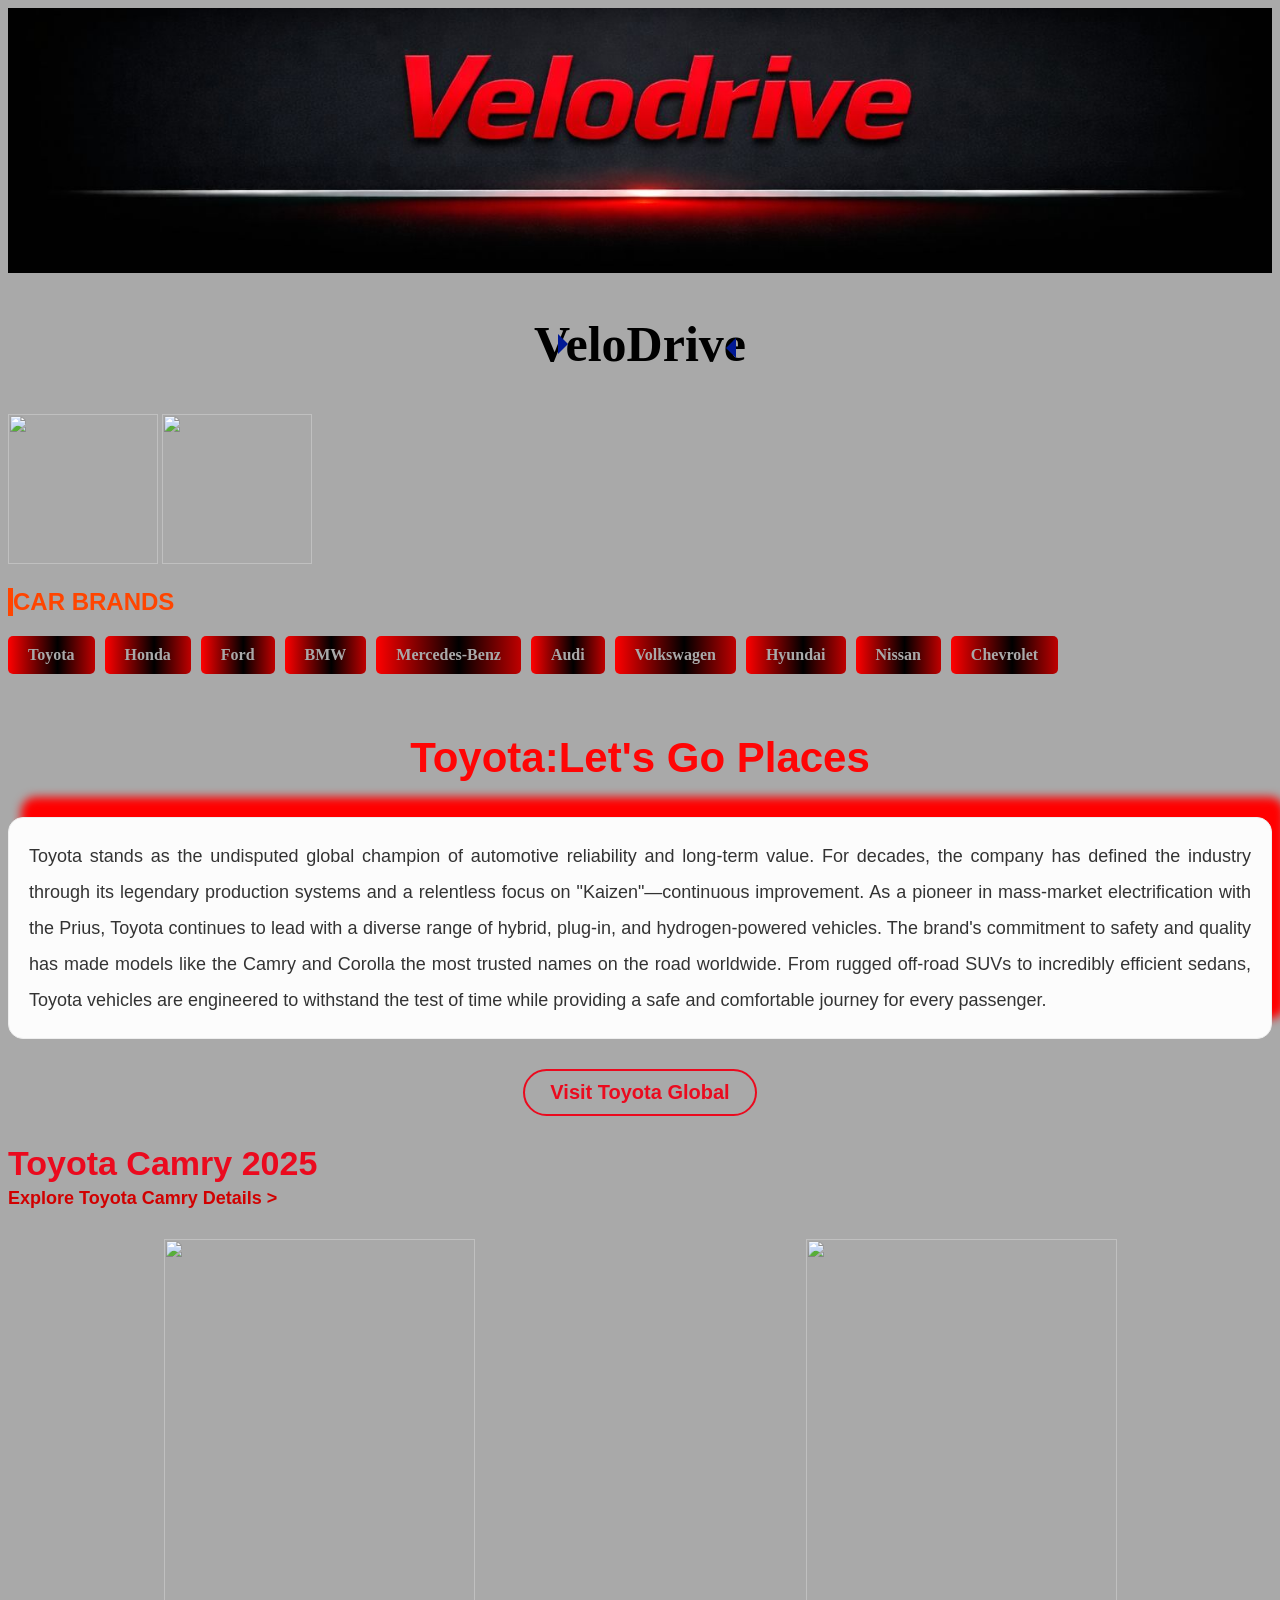
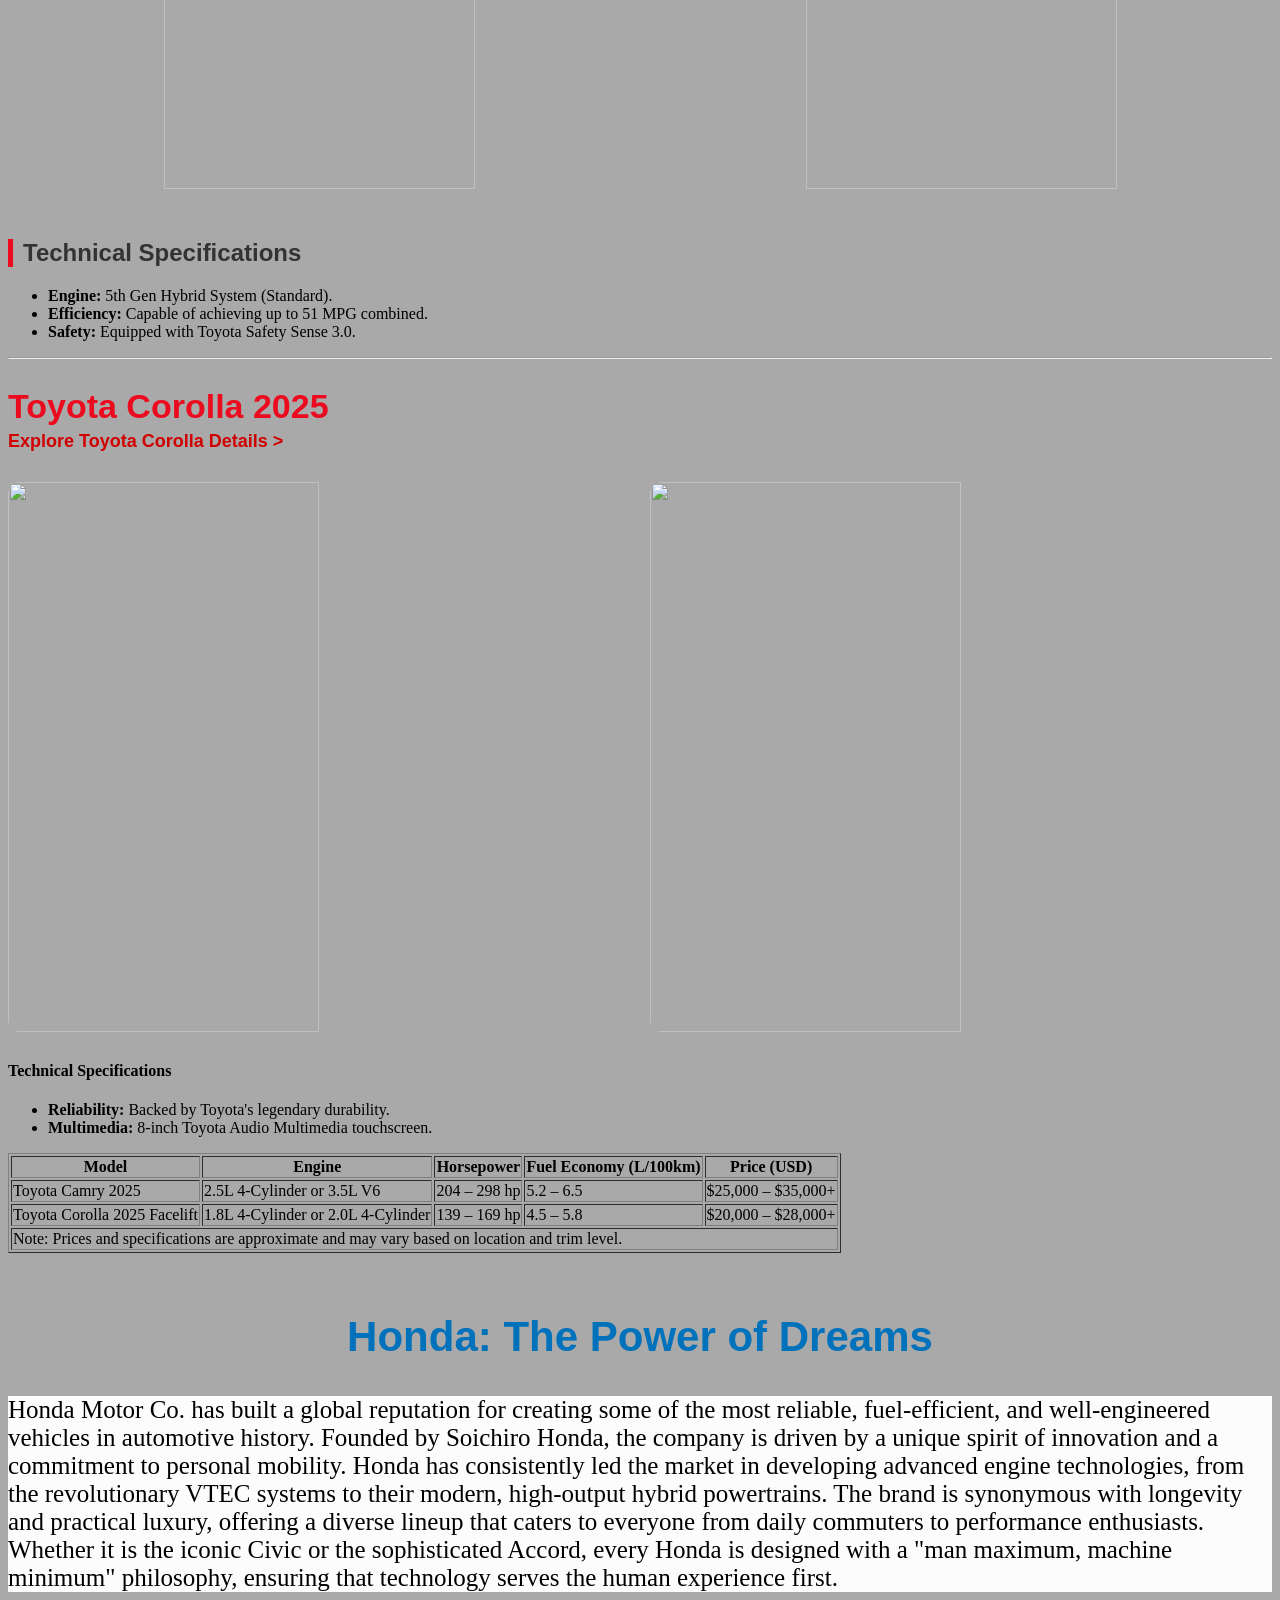
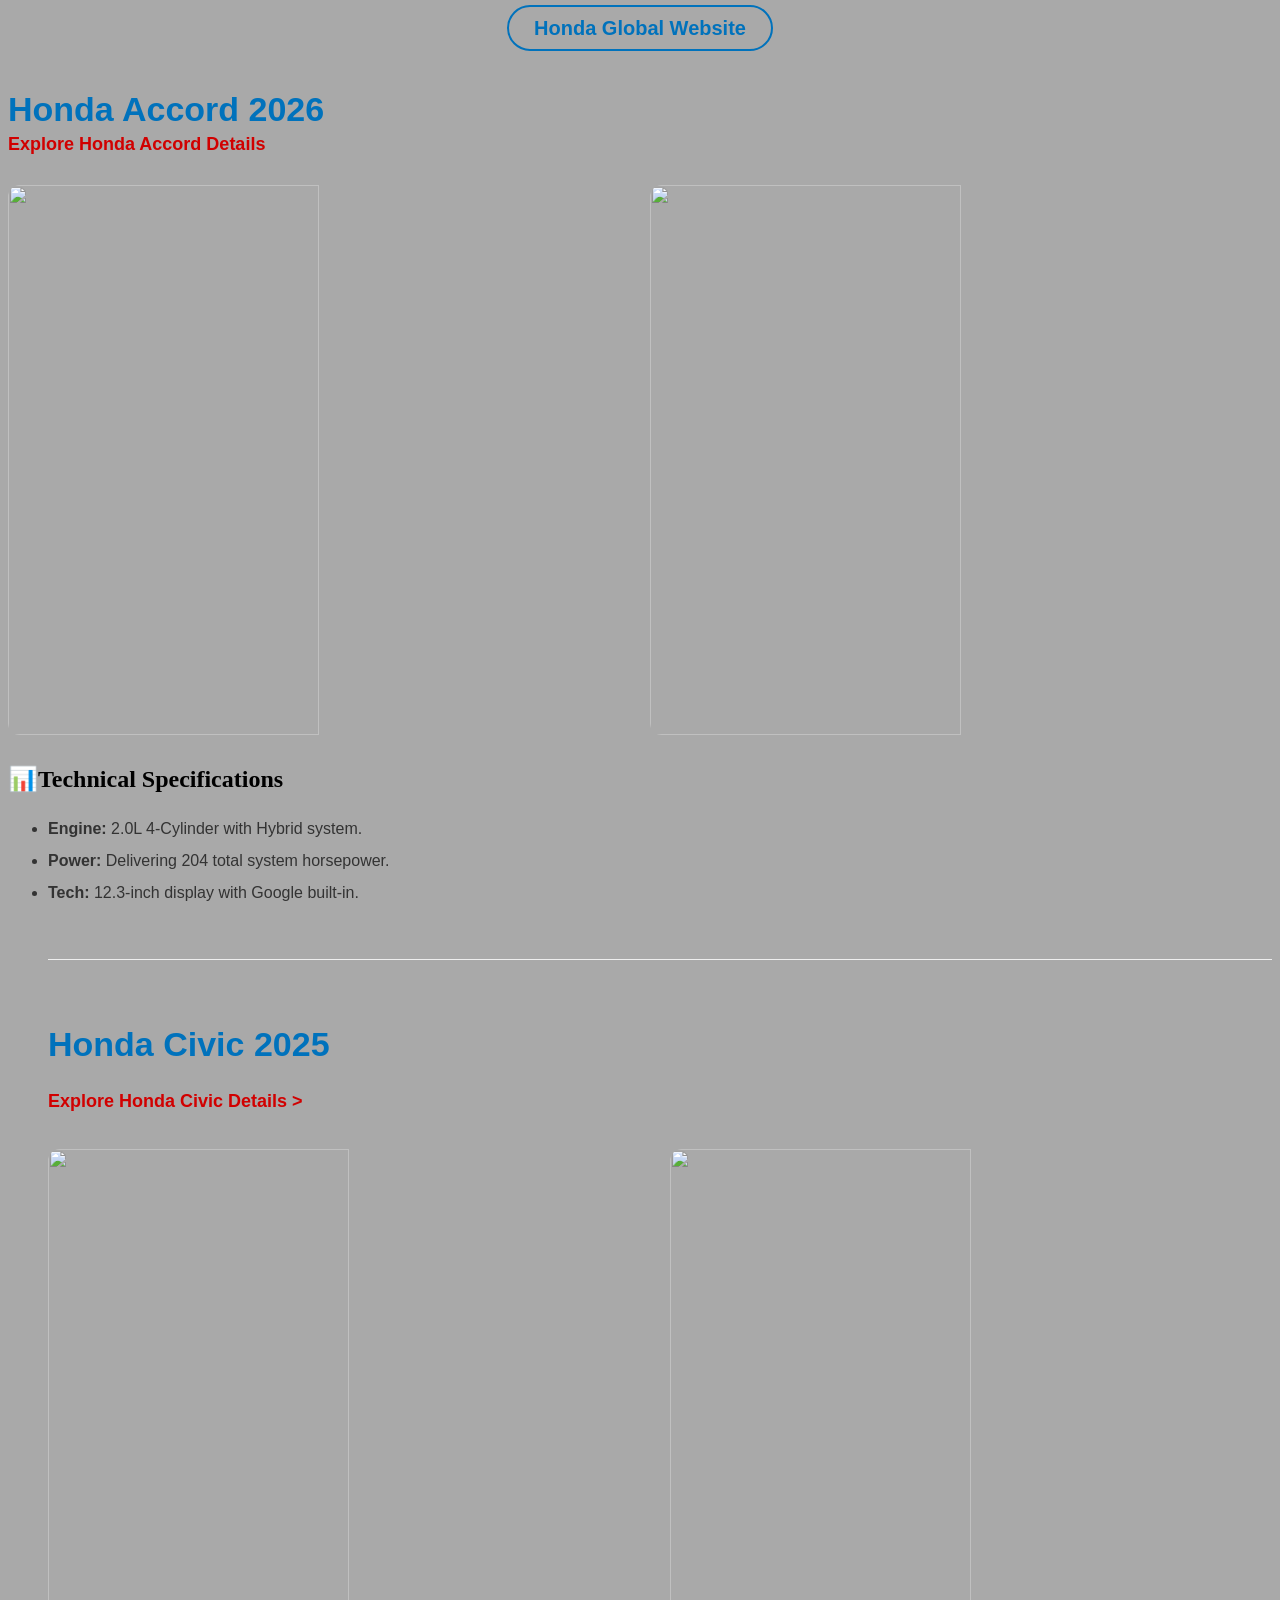
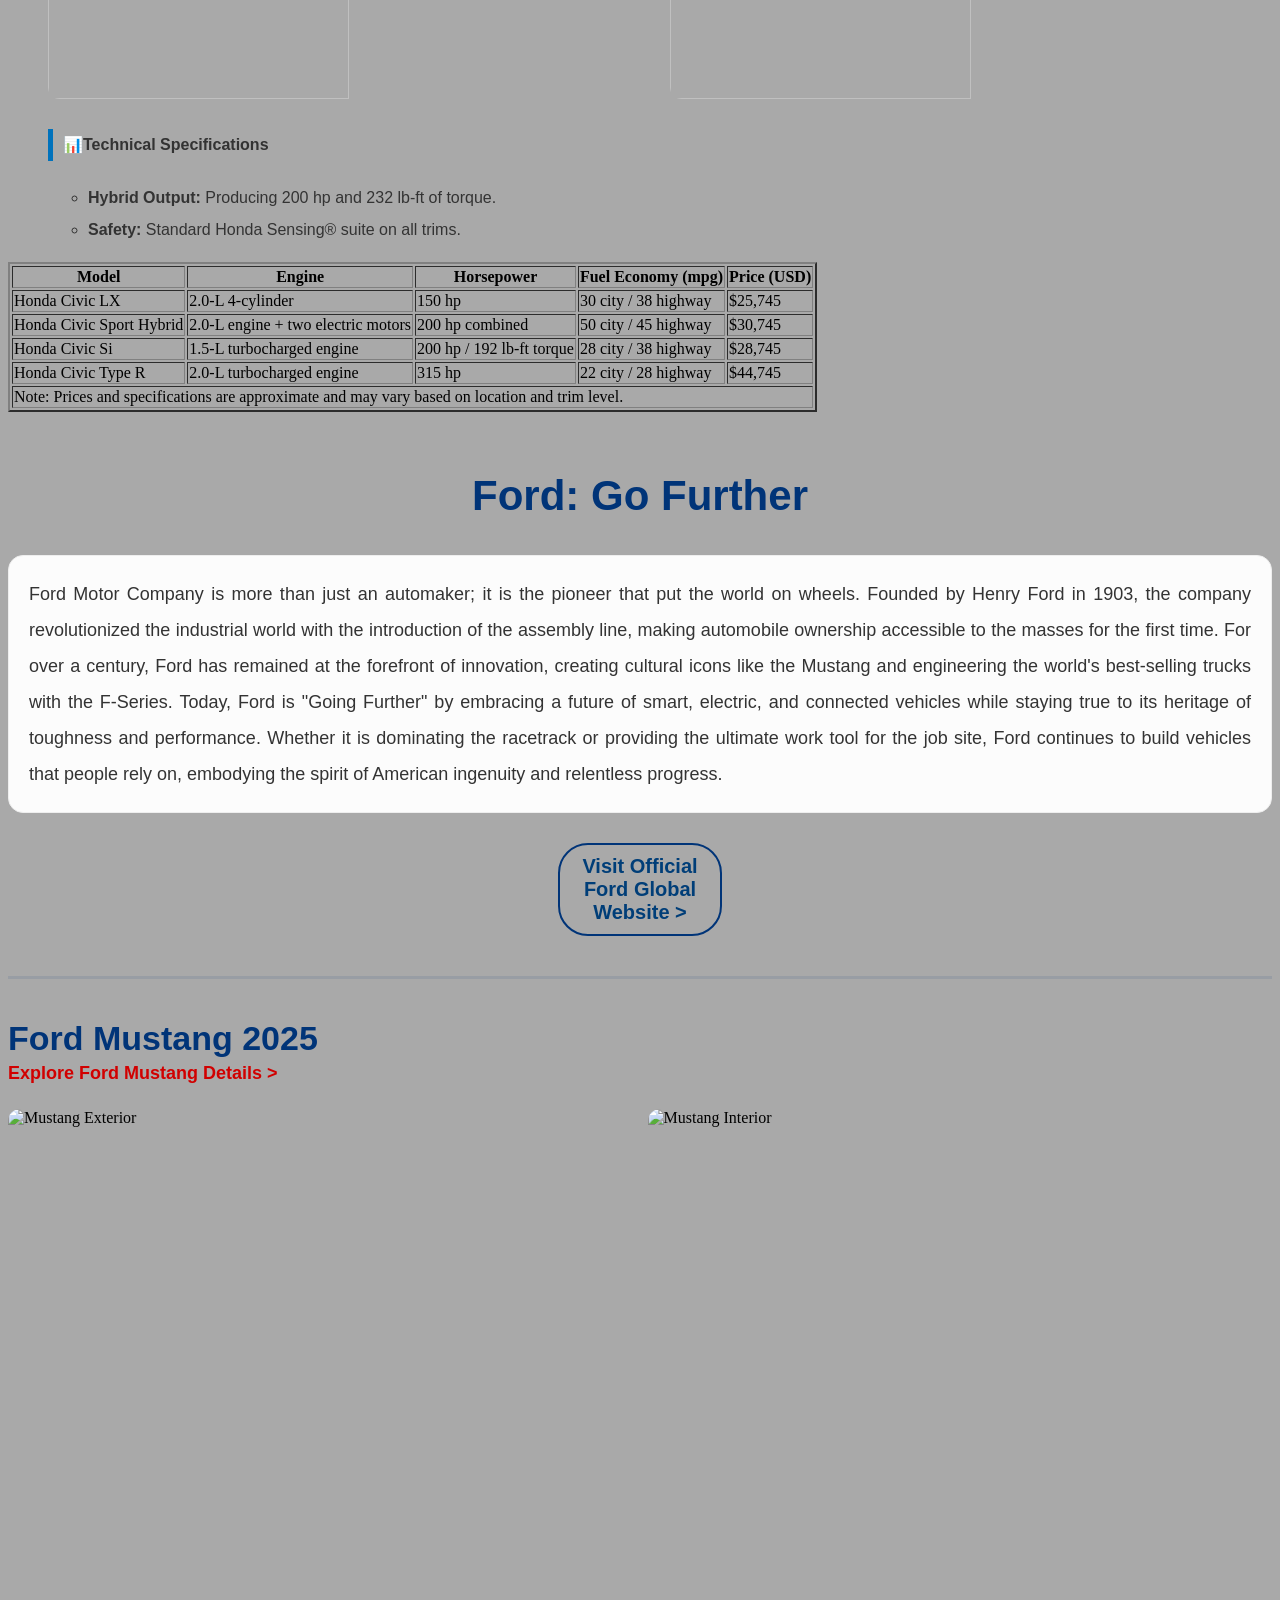
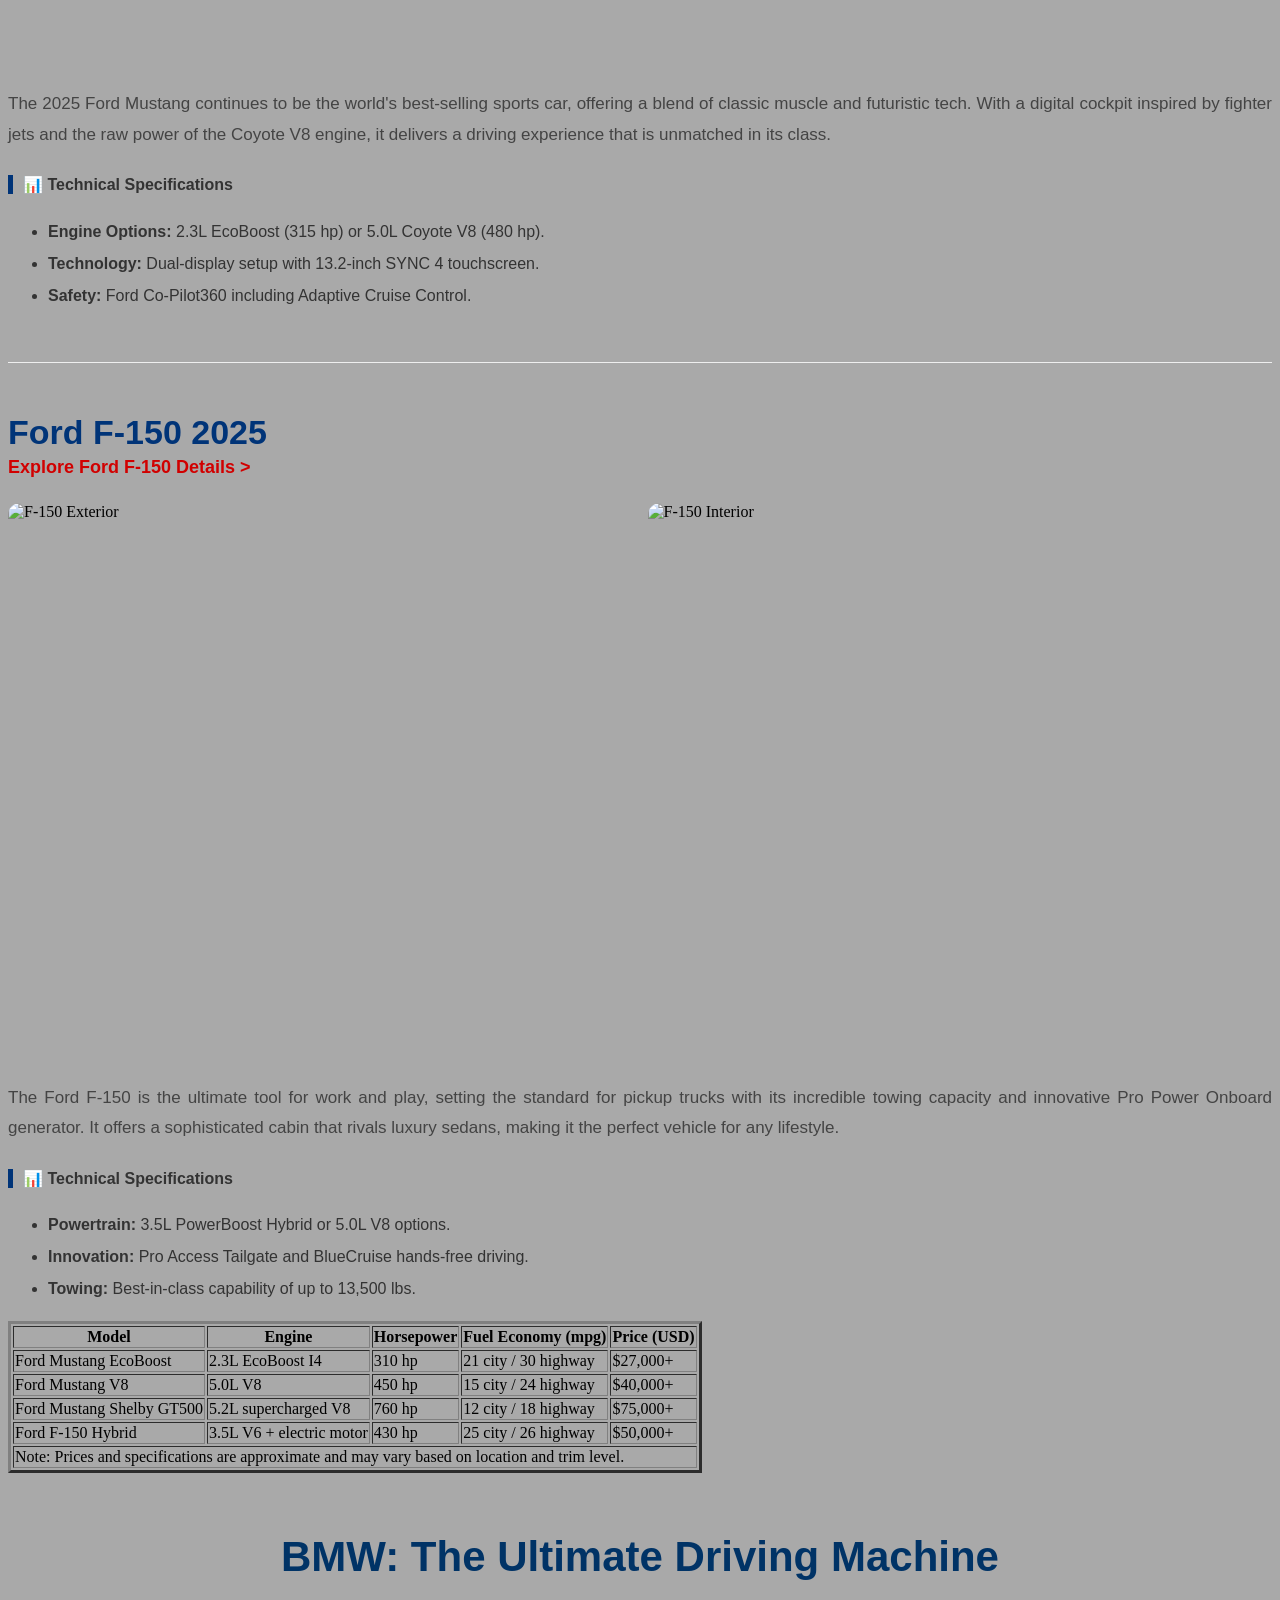
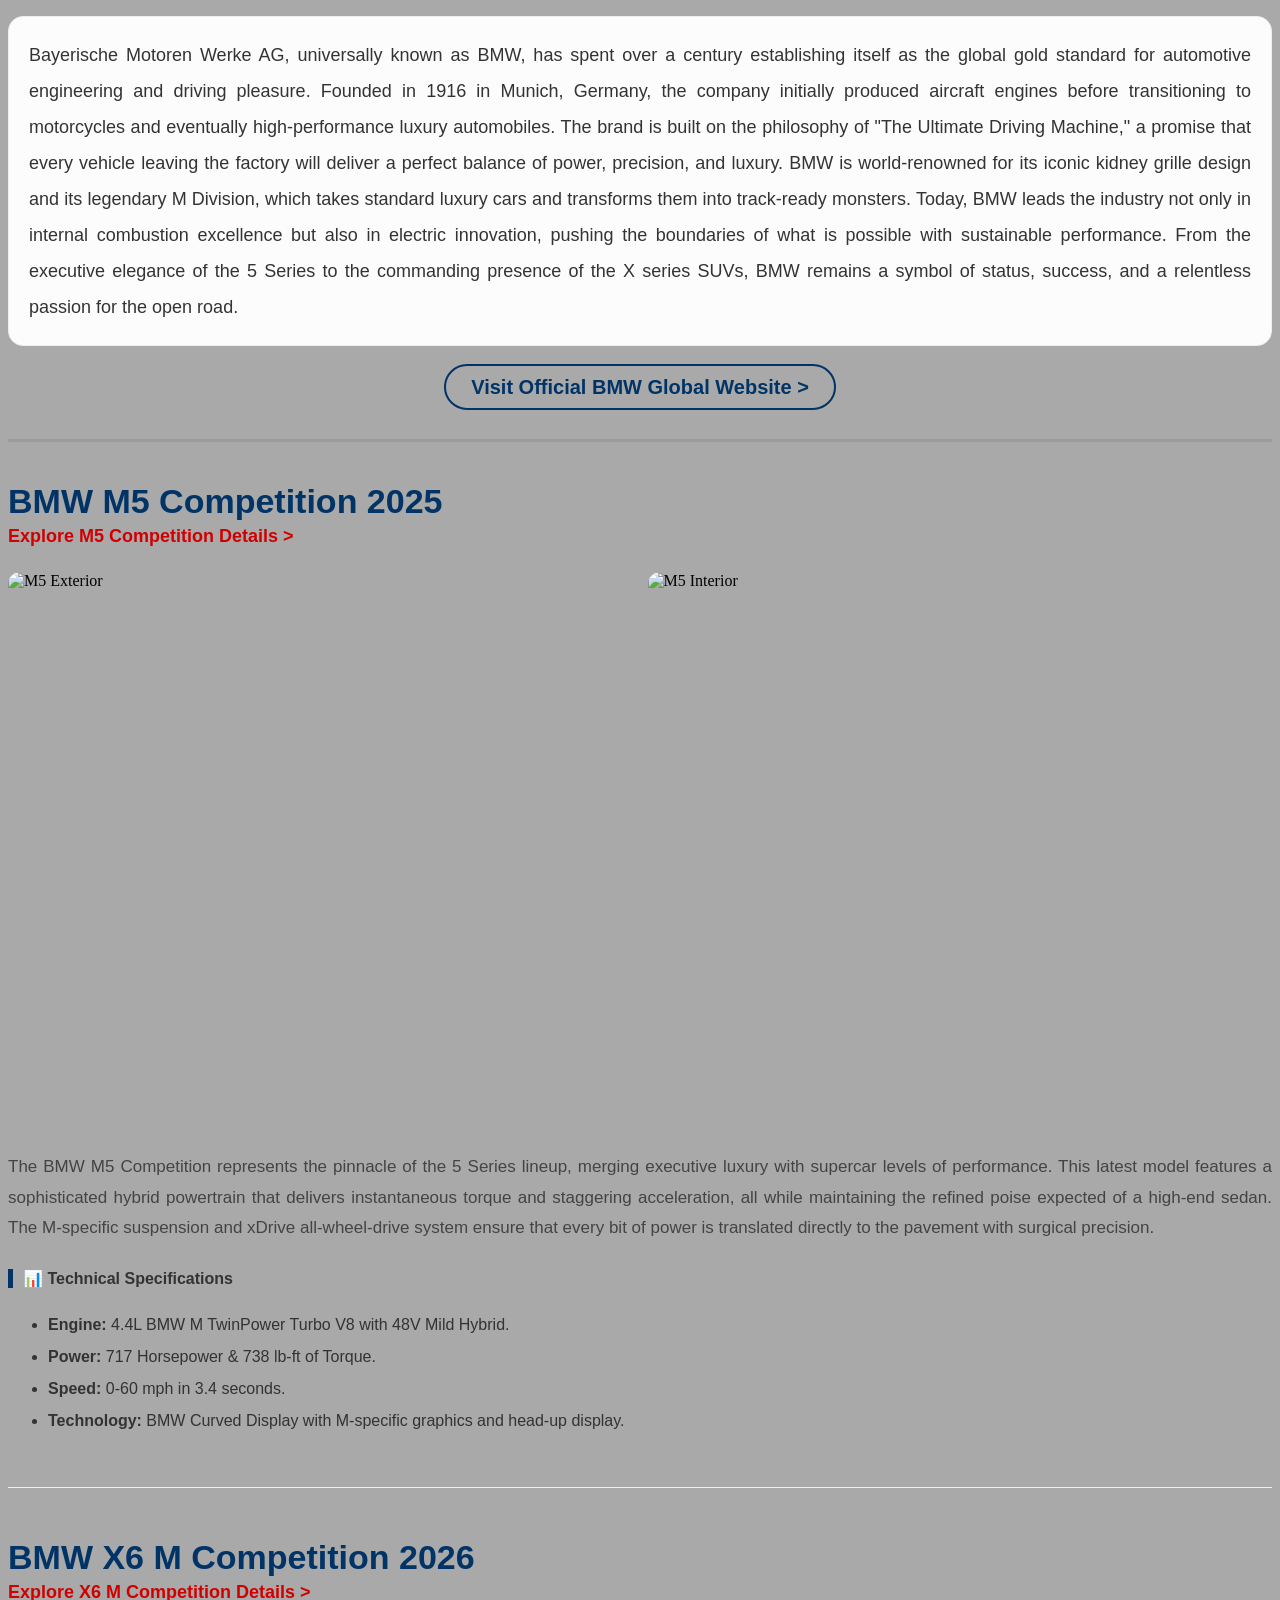
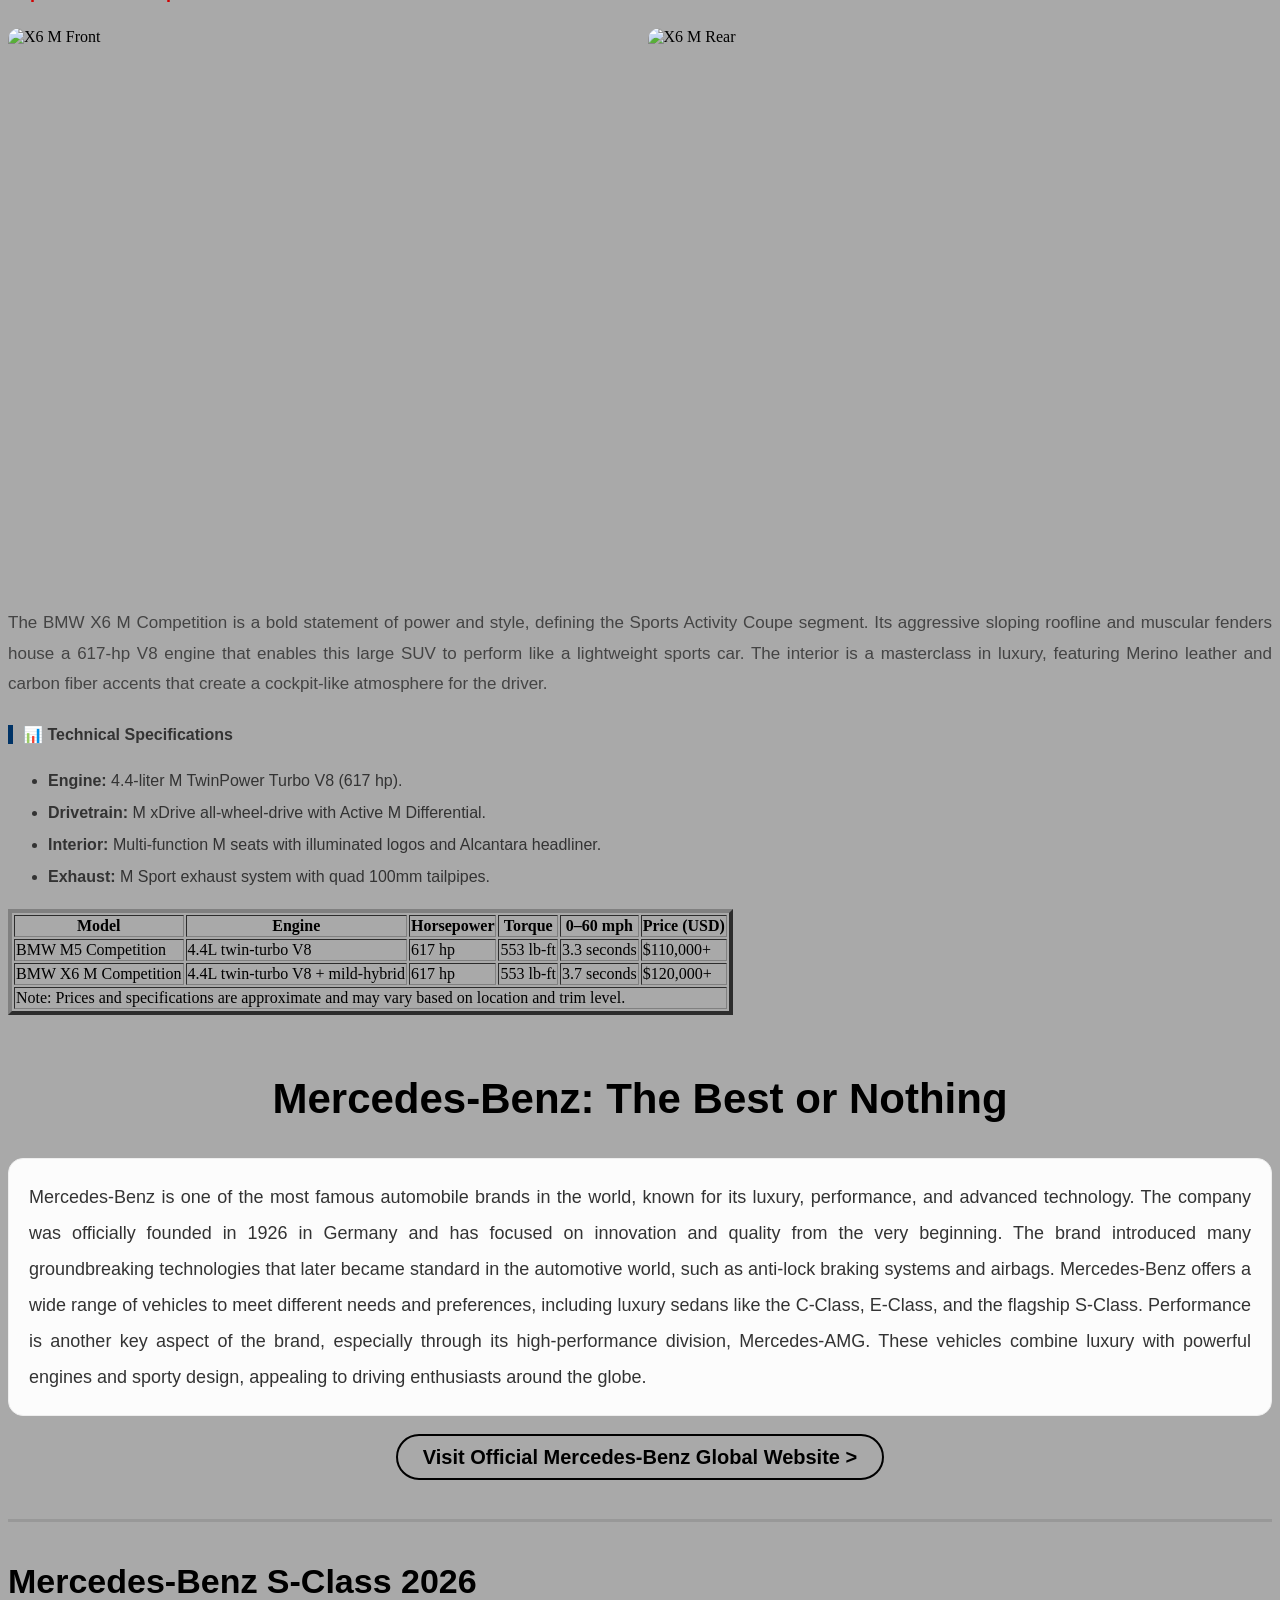
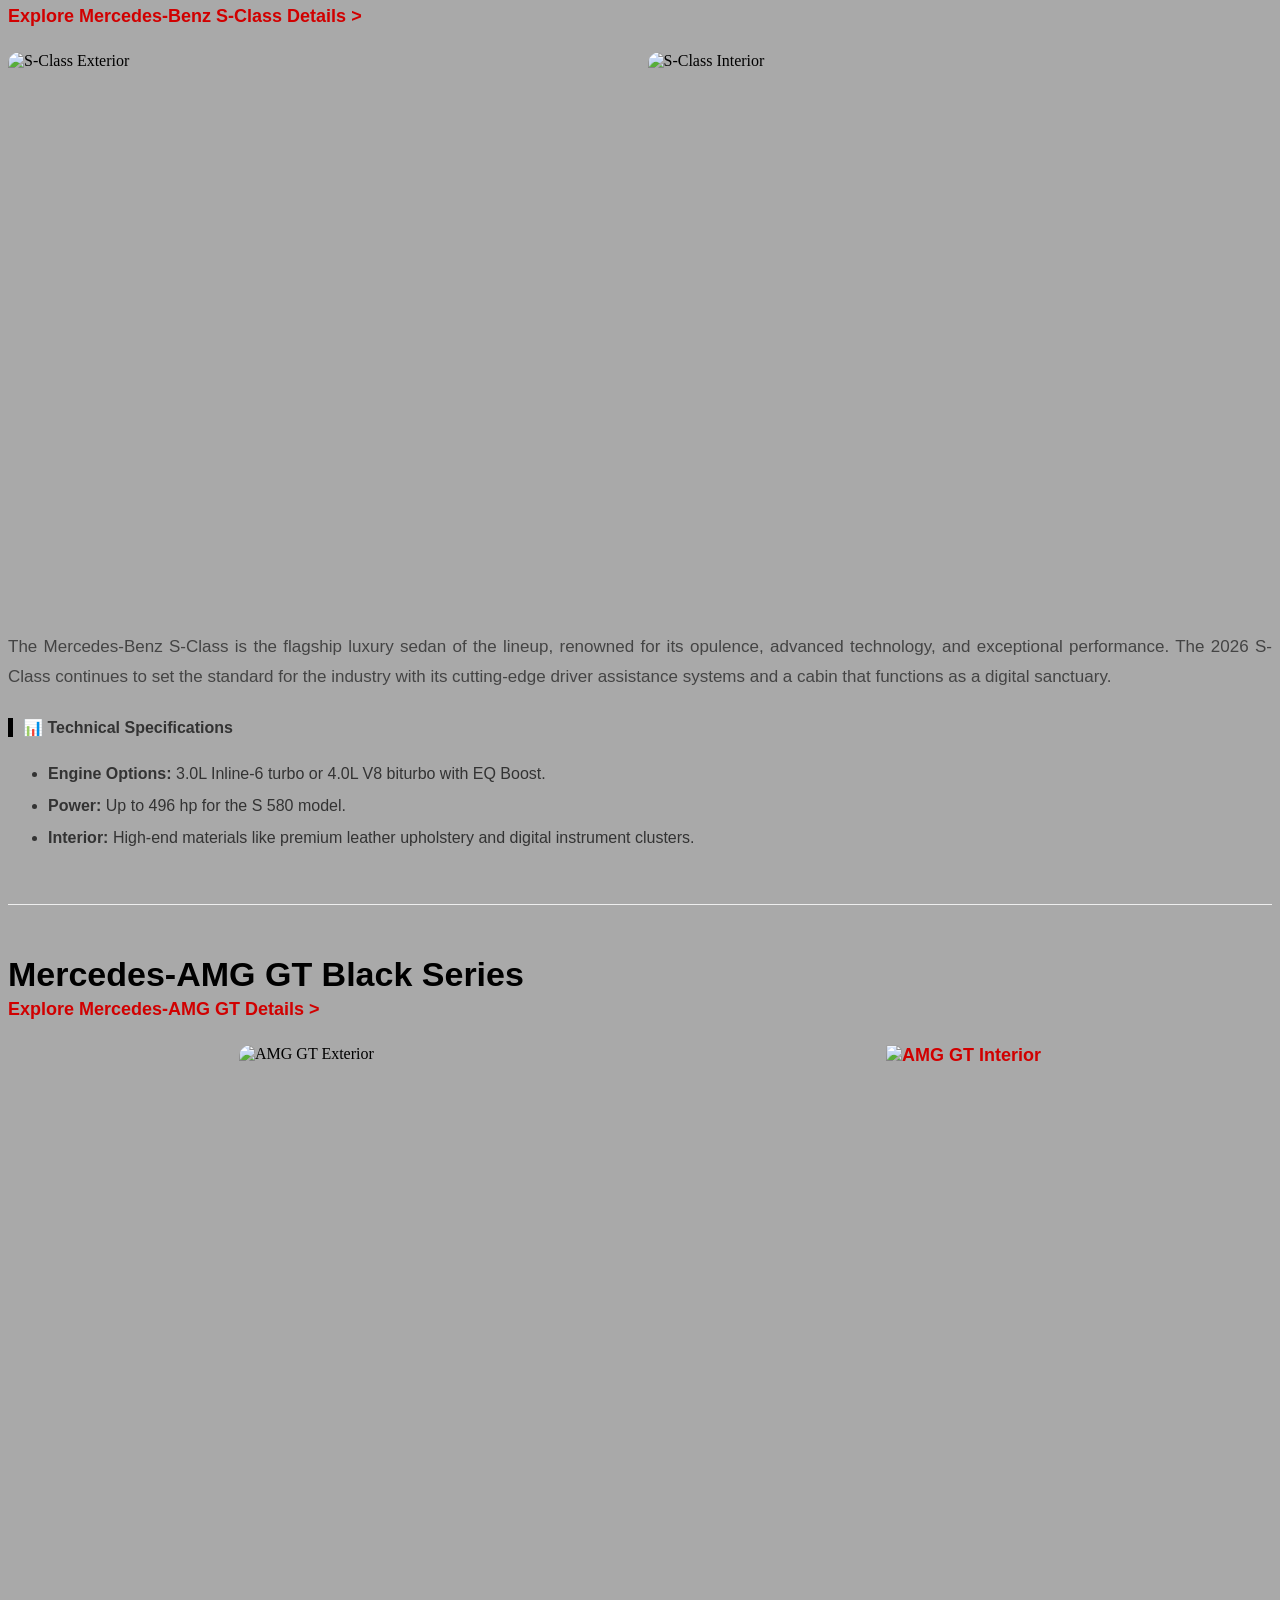
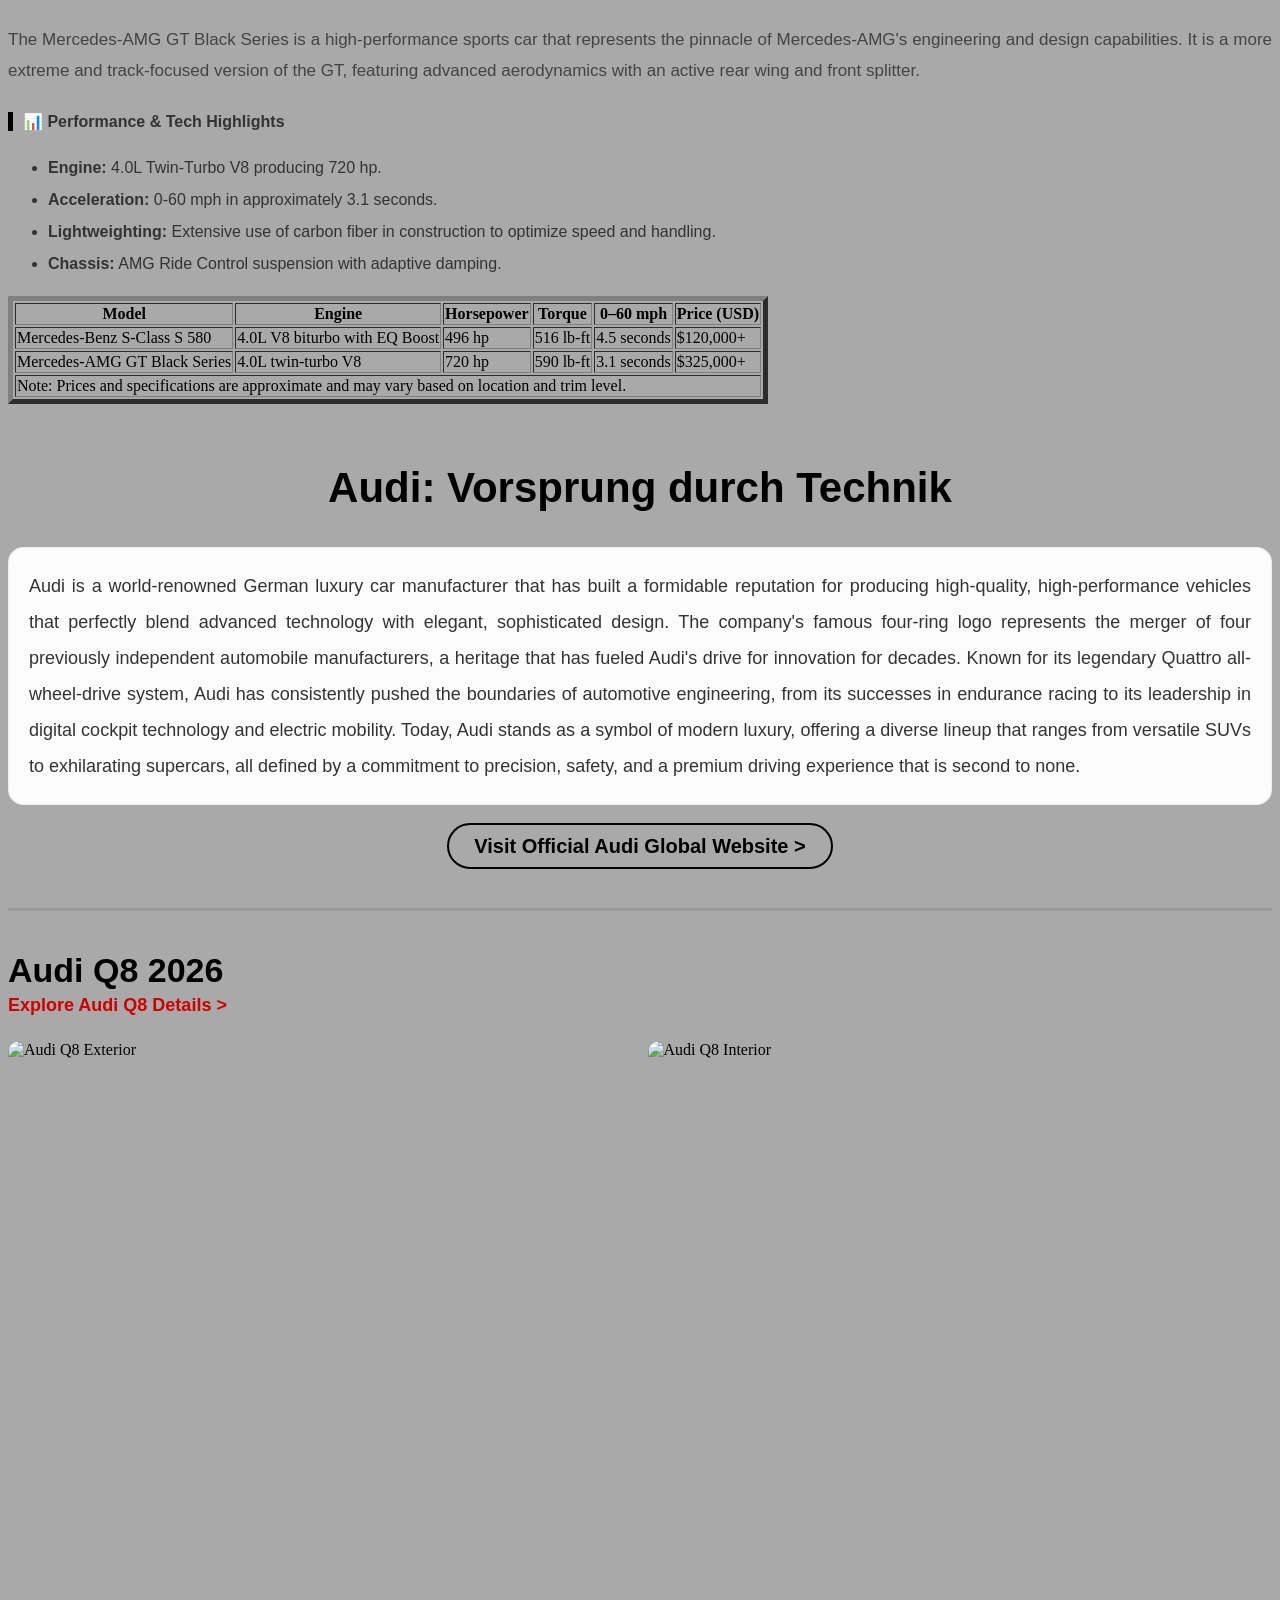
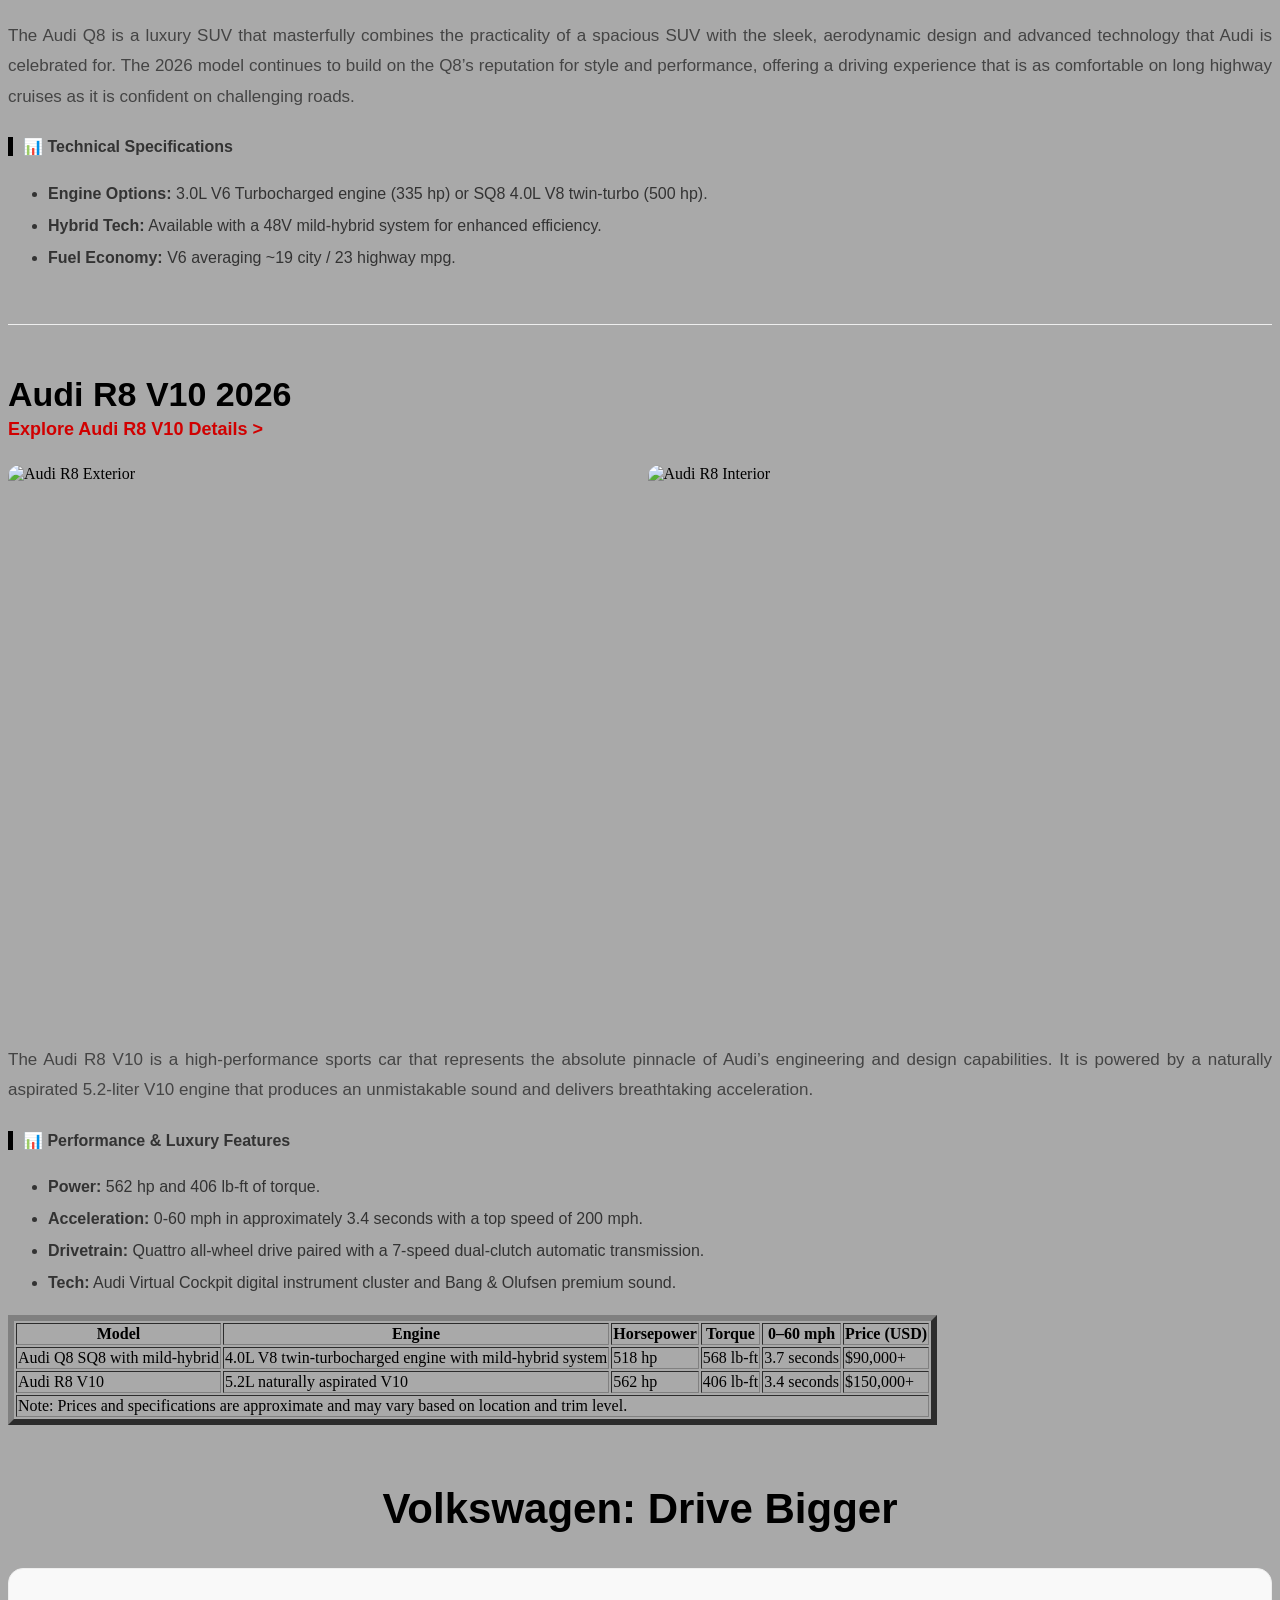
==== commit 38329e5a: "Update index-1.html" ====
--- a/index-1.html
+++ b/index-1.html
@@ -67,7 +67,7 @@
     <div class="div2">
         <img class="img1 gallery-img" src="Portofolio/car image/CAH_MY25_0027_V001.avif">
 
-        <img class="img2 gallery-img" src="D:\pro\car image\CAH_MY25_0027_V001.avif" alt="Camry Interior">
+        <img class="img2 gallery-img" src="Portofolio/car image/CAM_MY25_0029_V001.avif">
     </div>
 
     <h2 class="h5">Technical Specifications</h2>
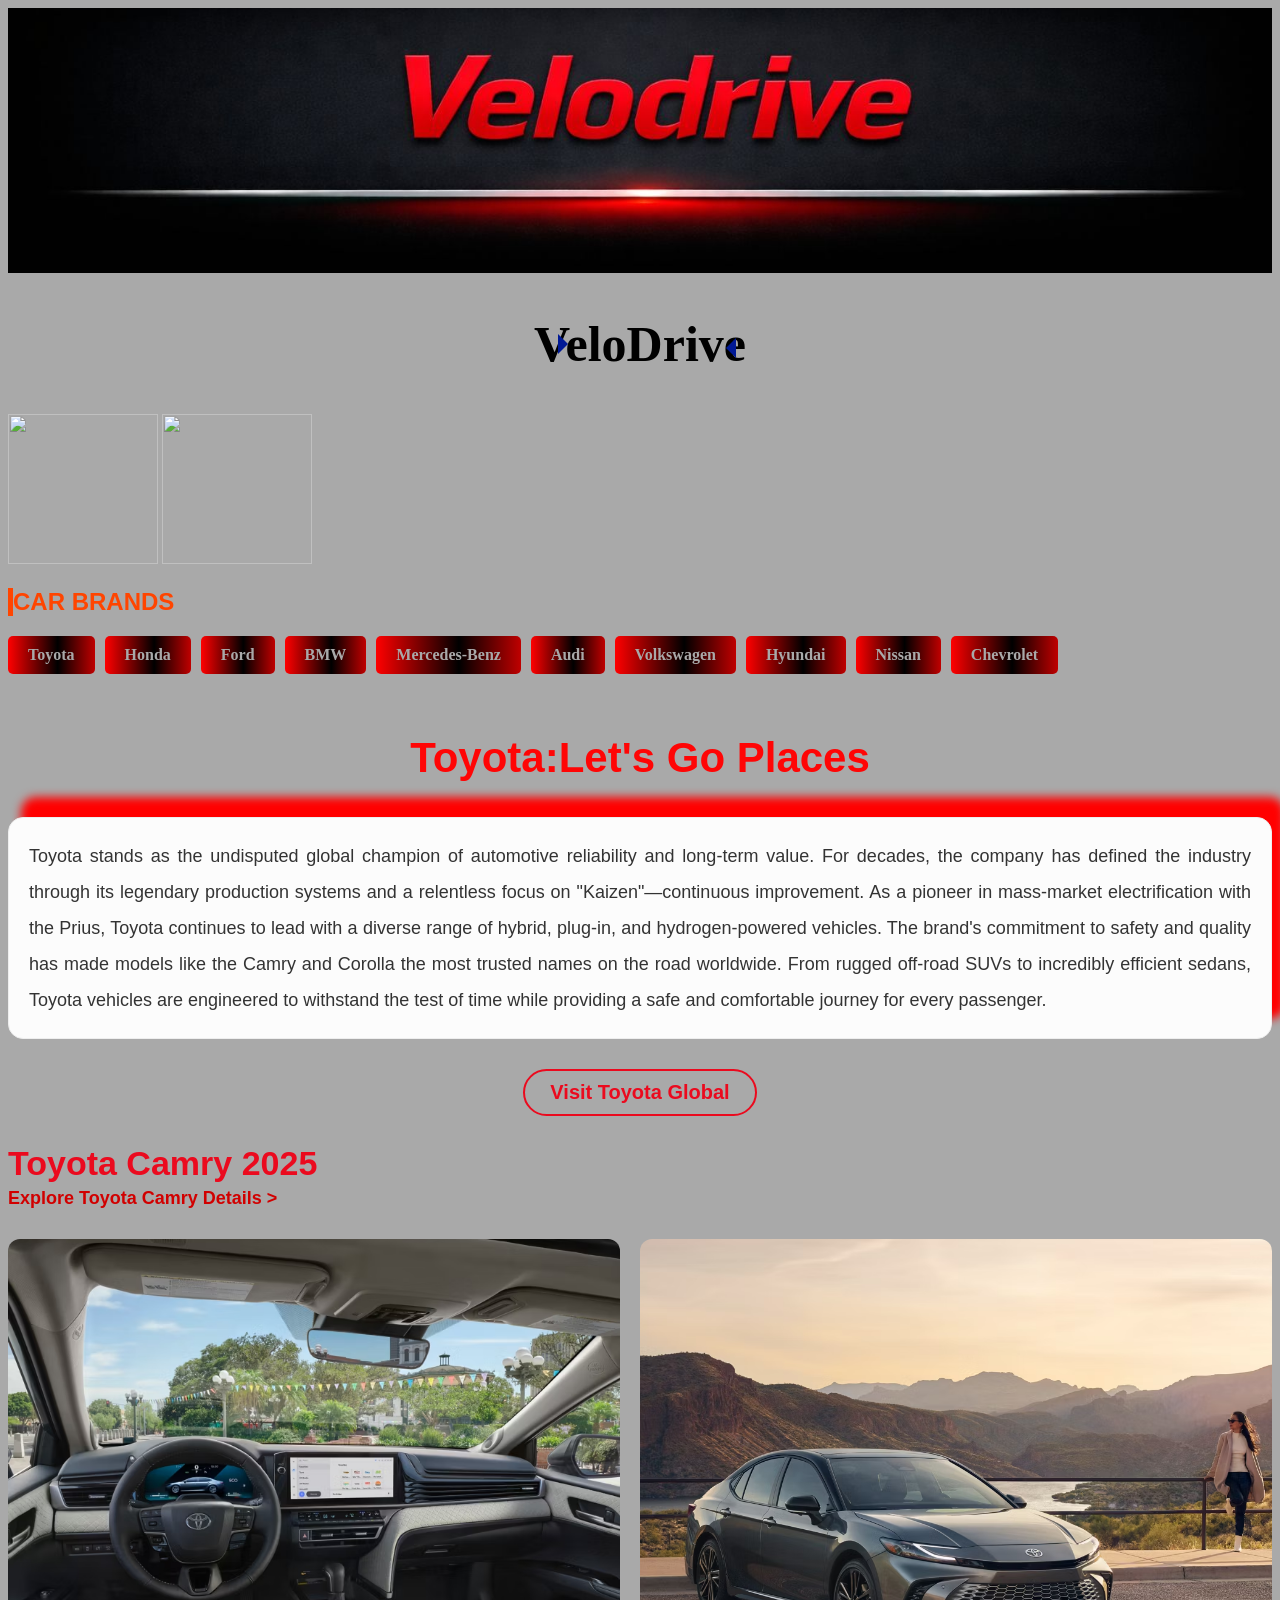
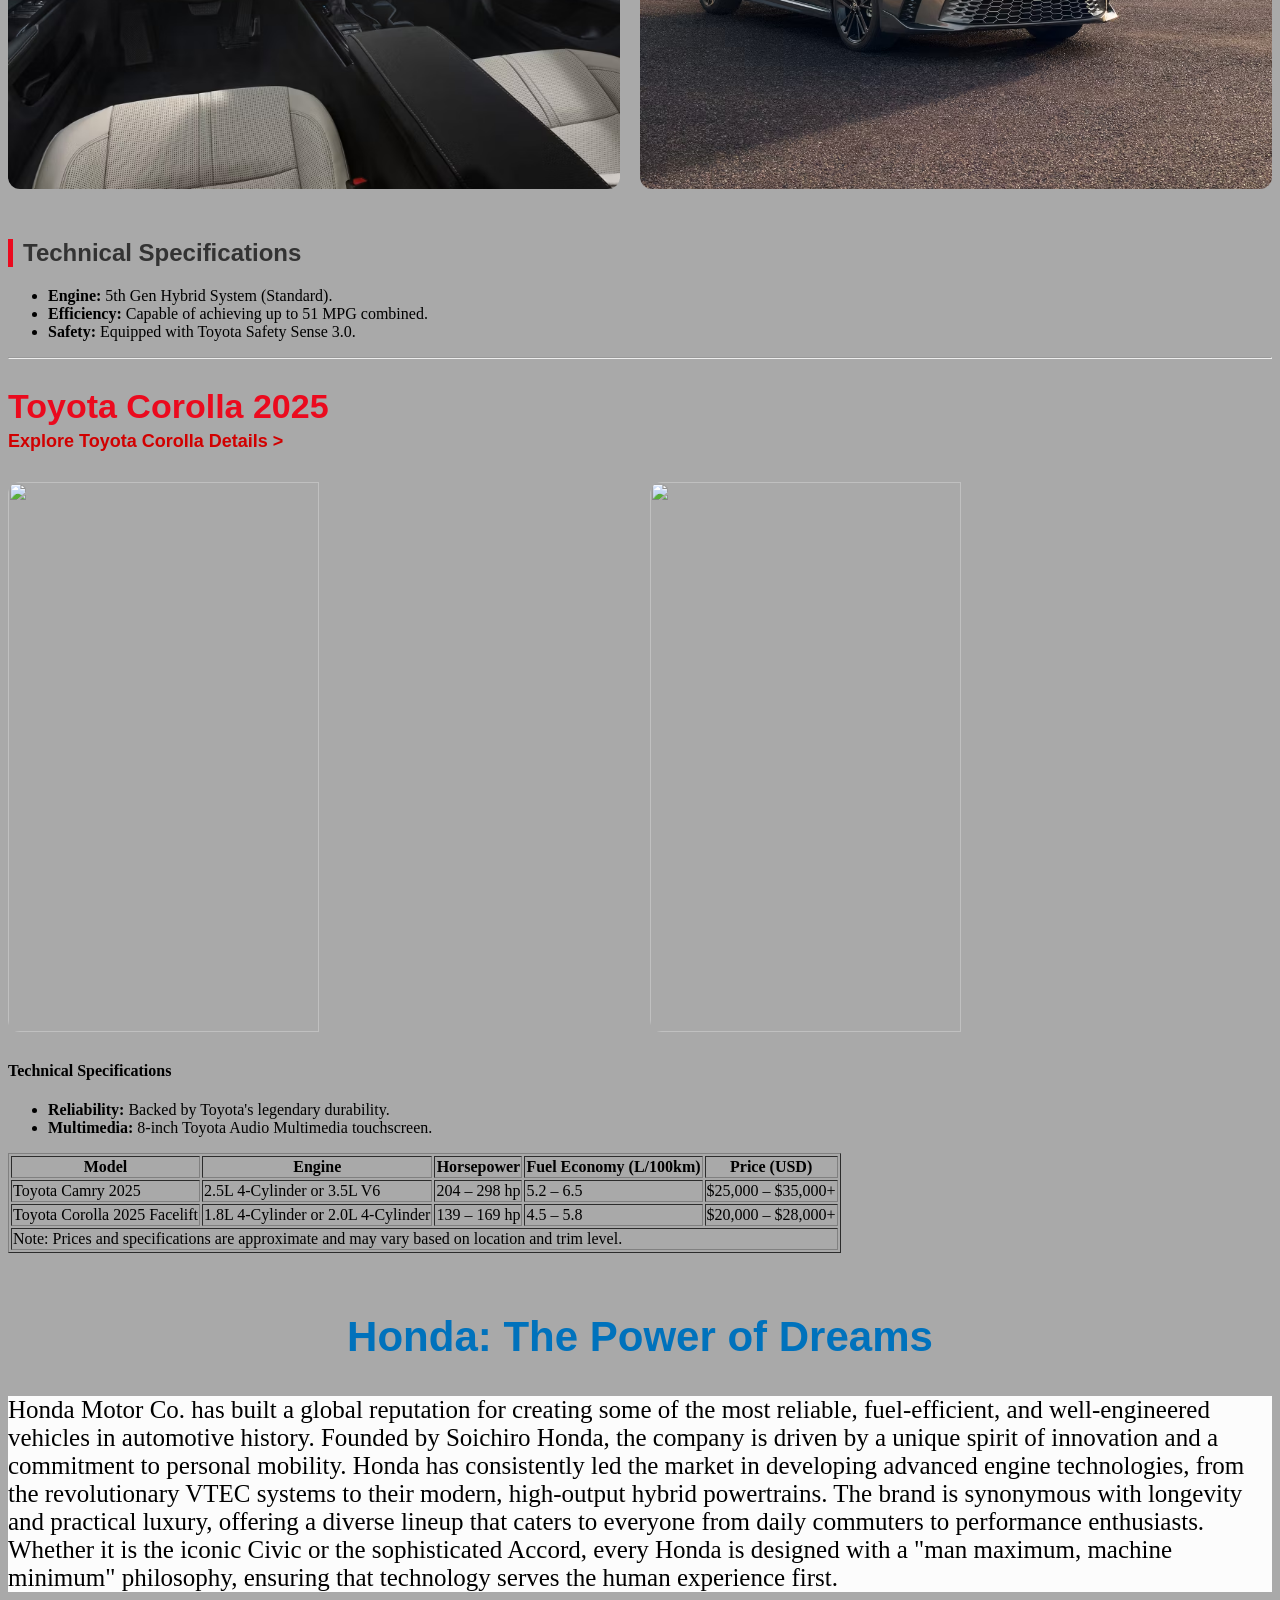
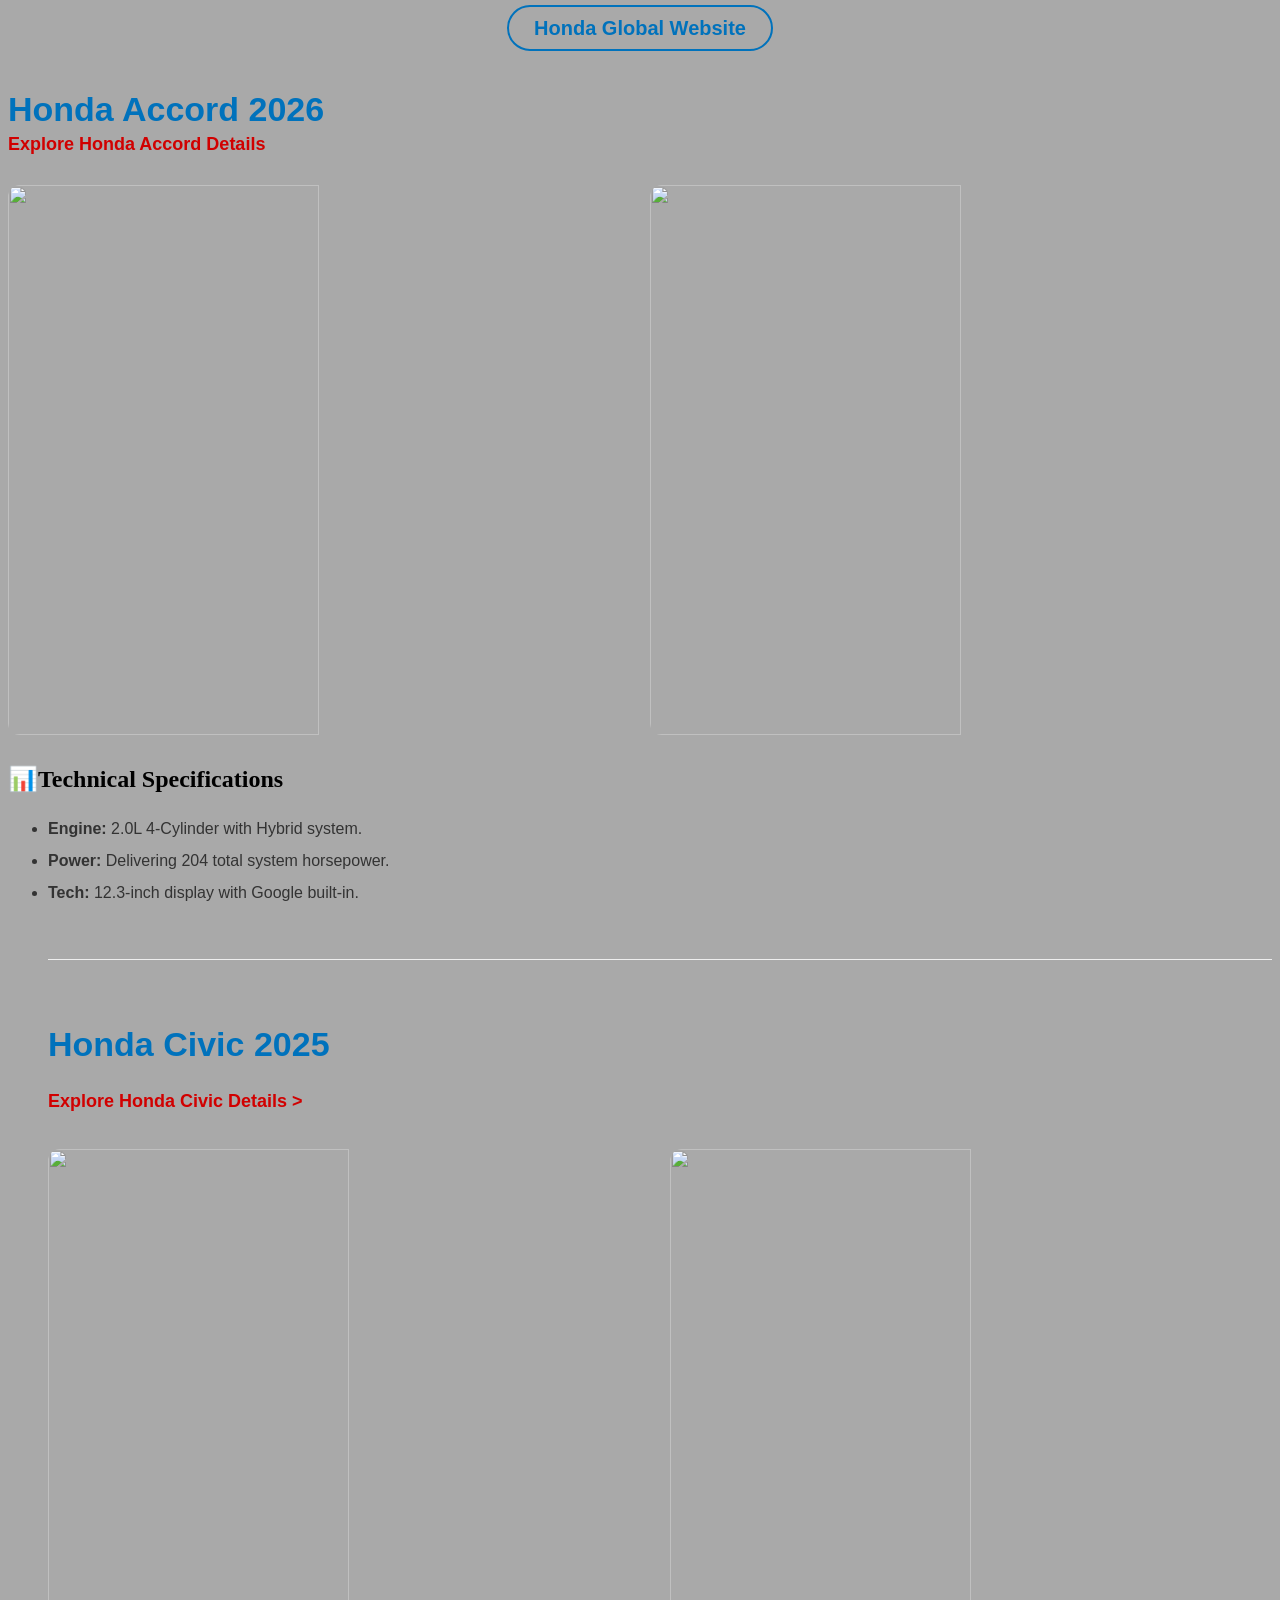
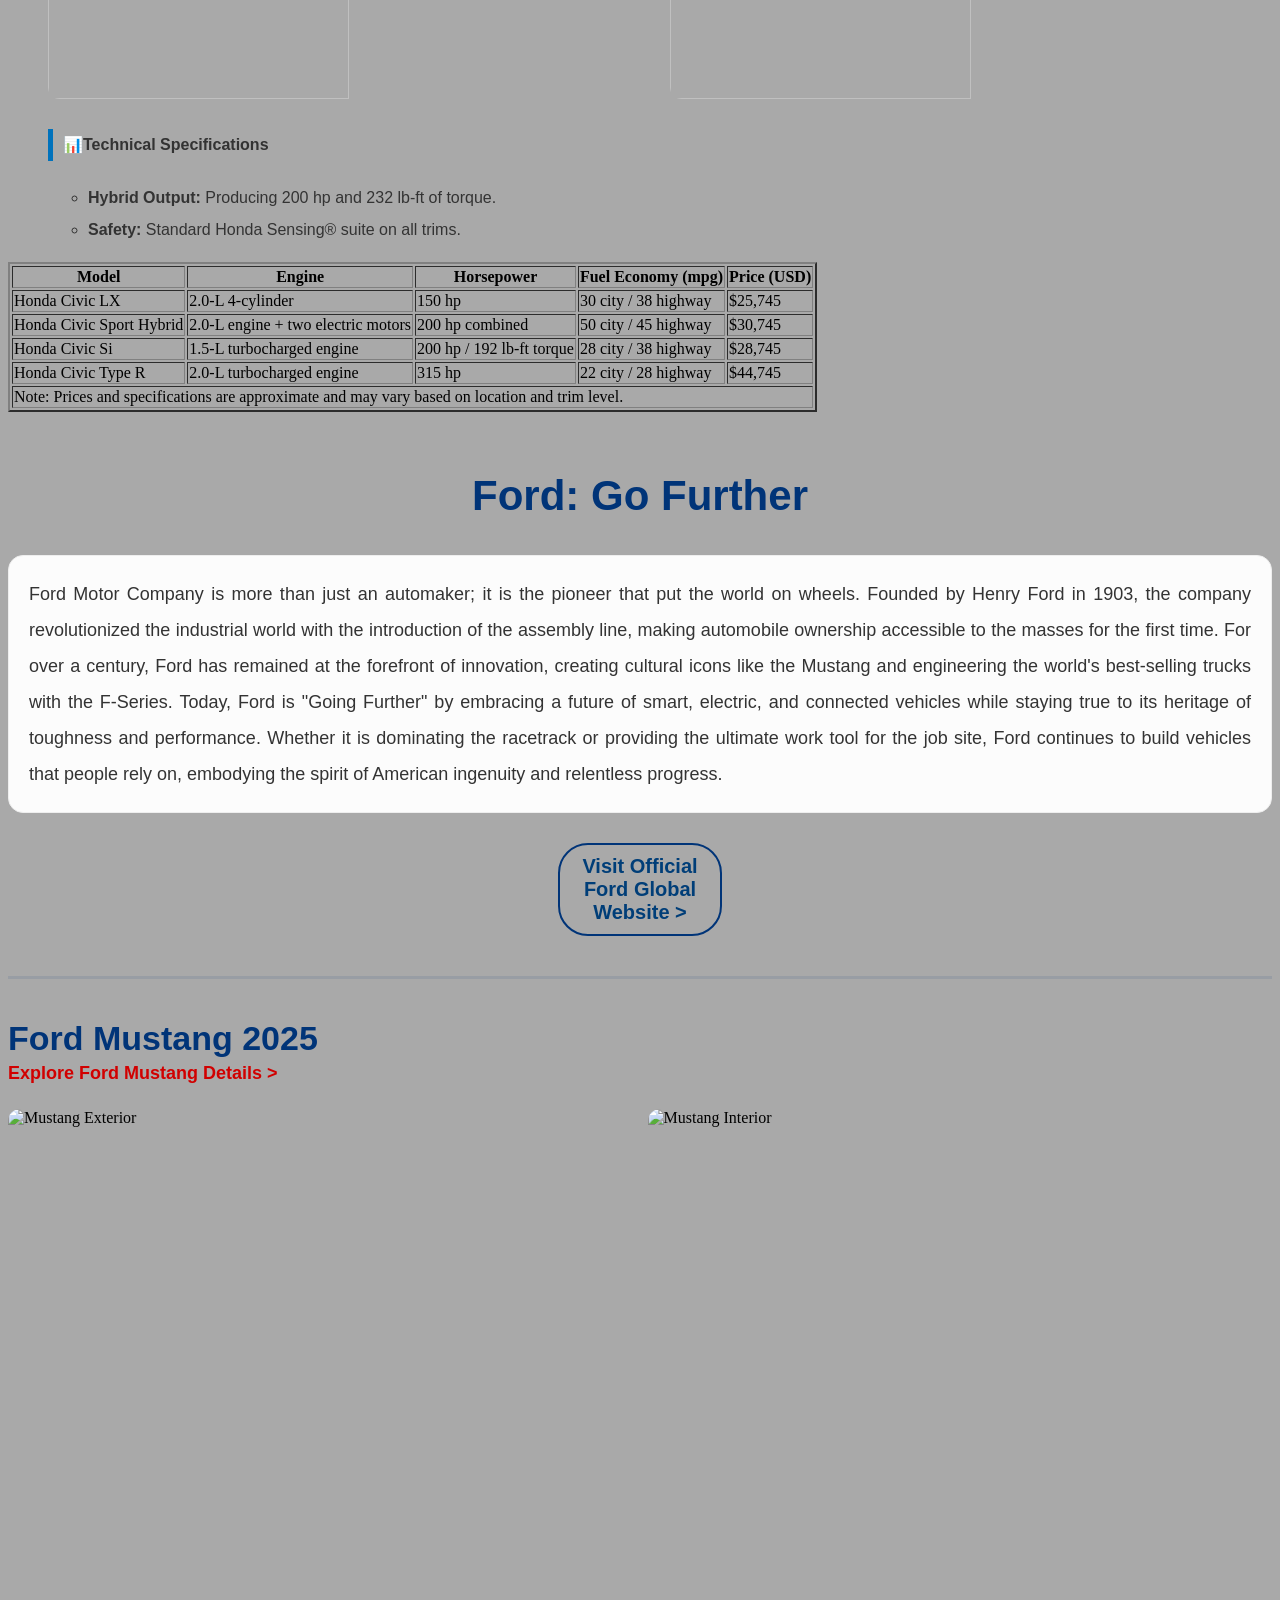
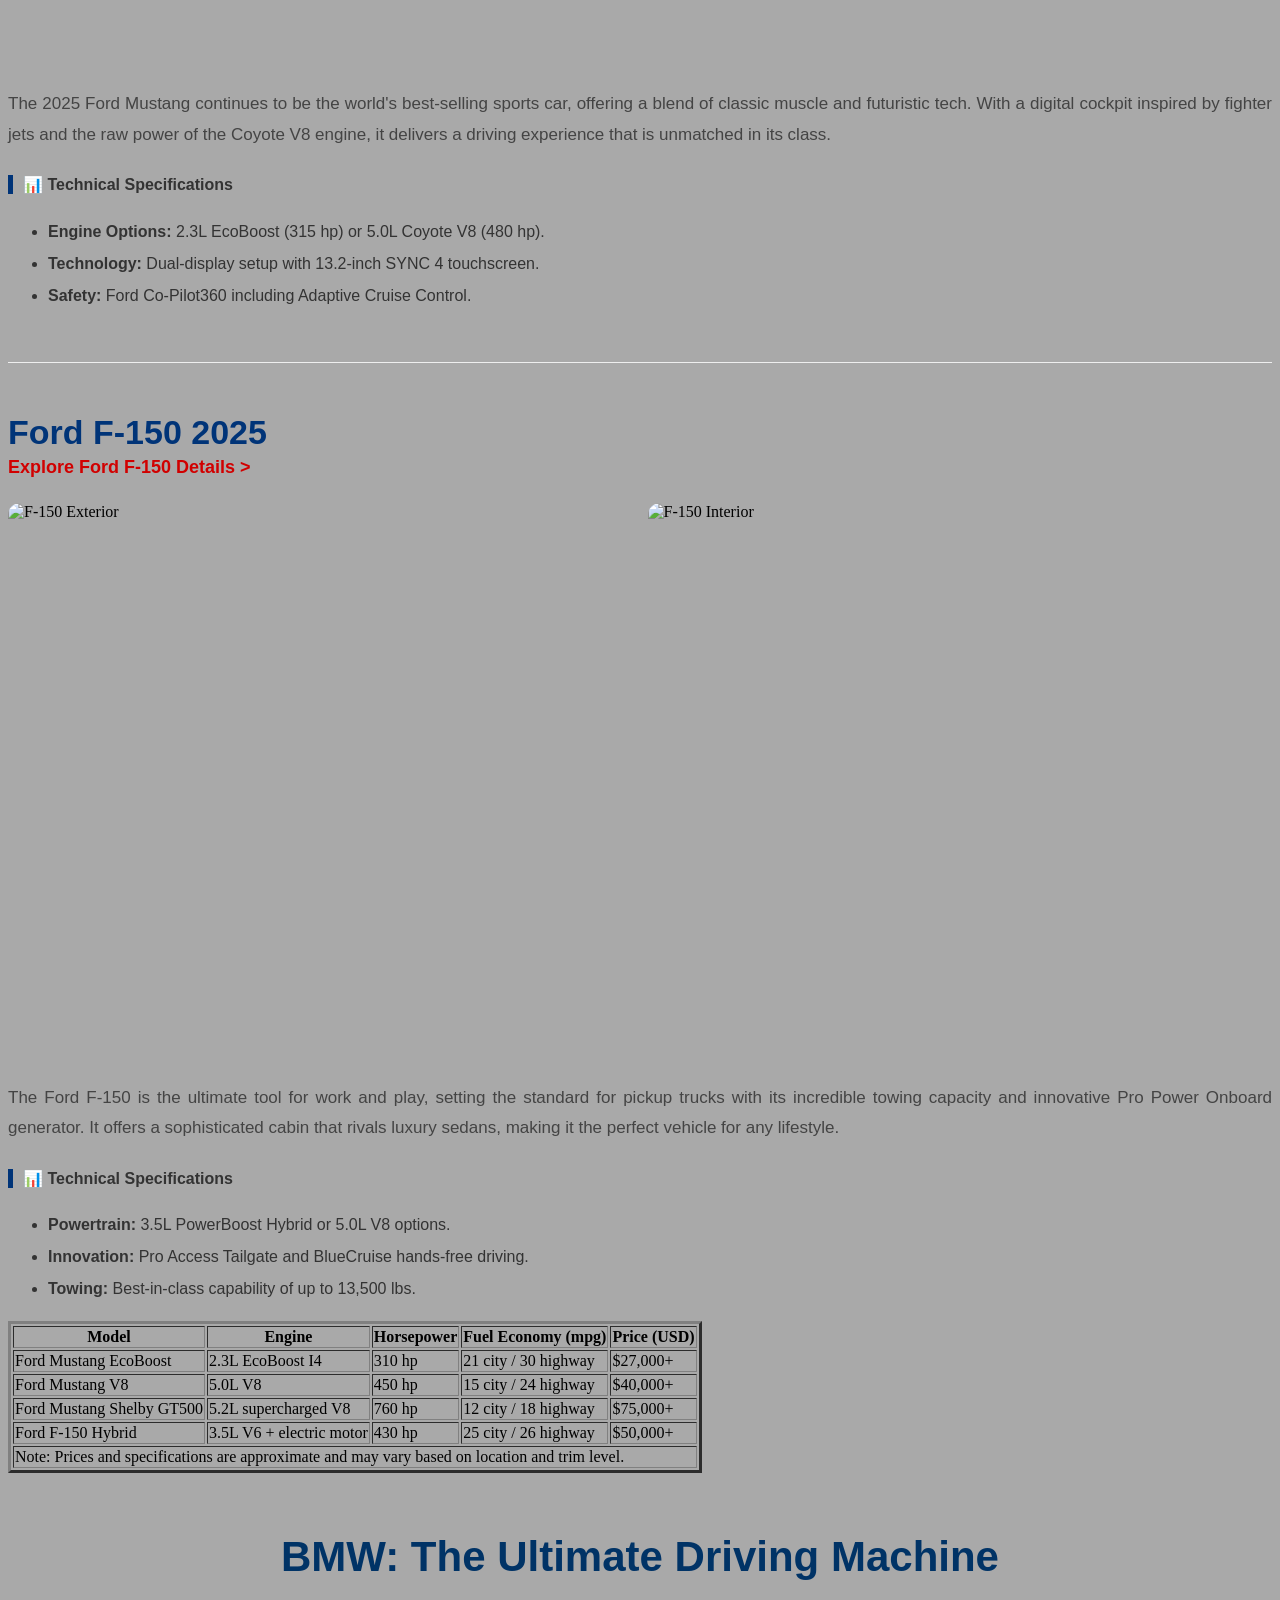
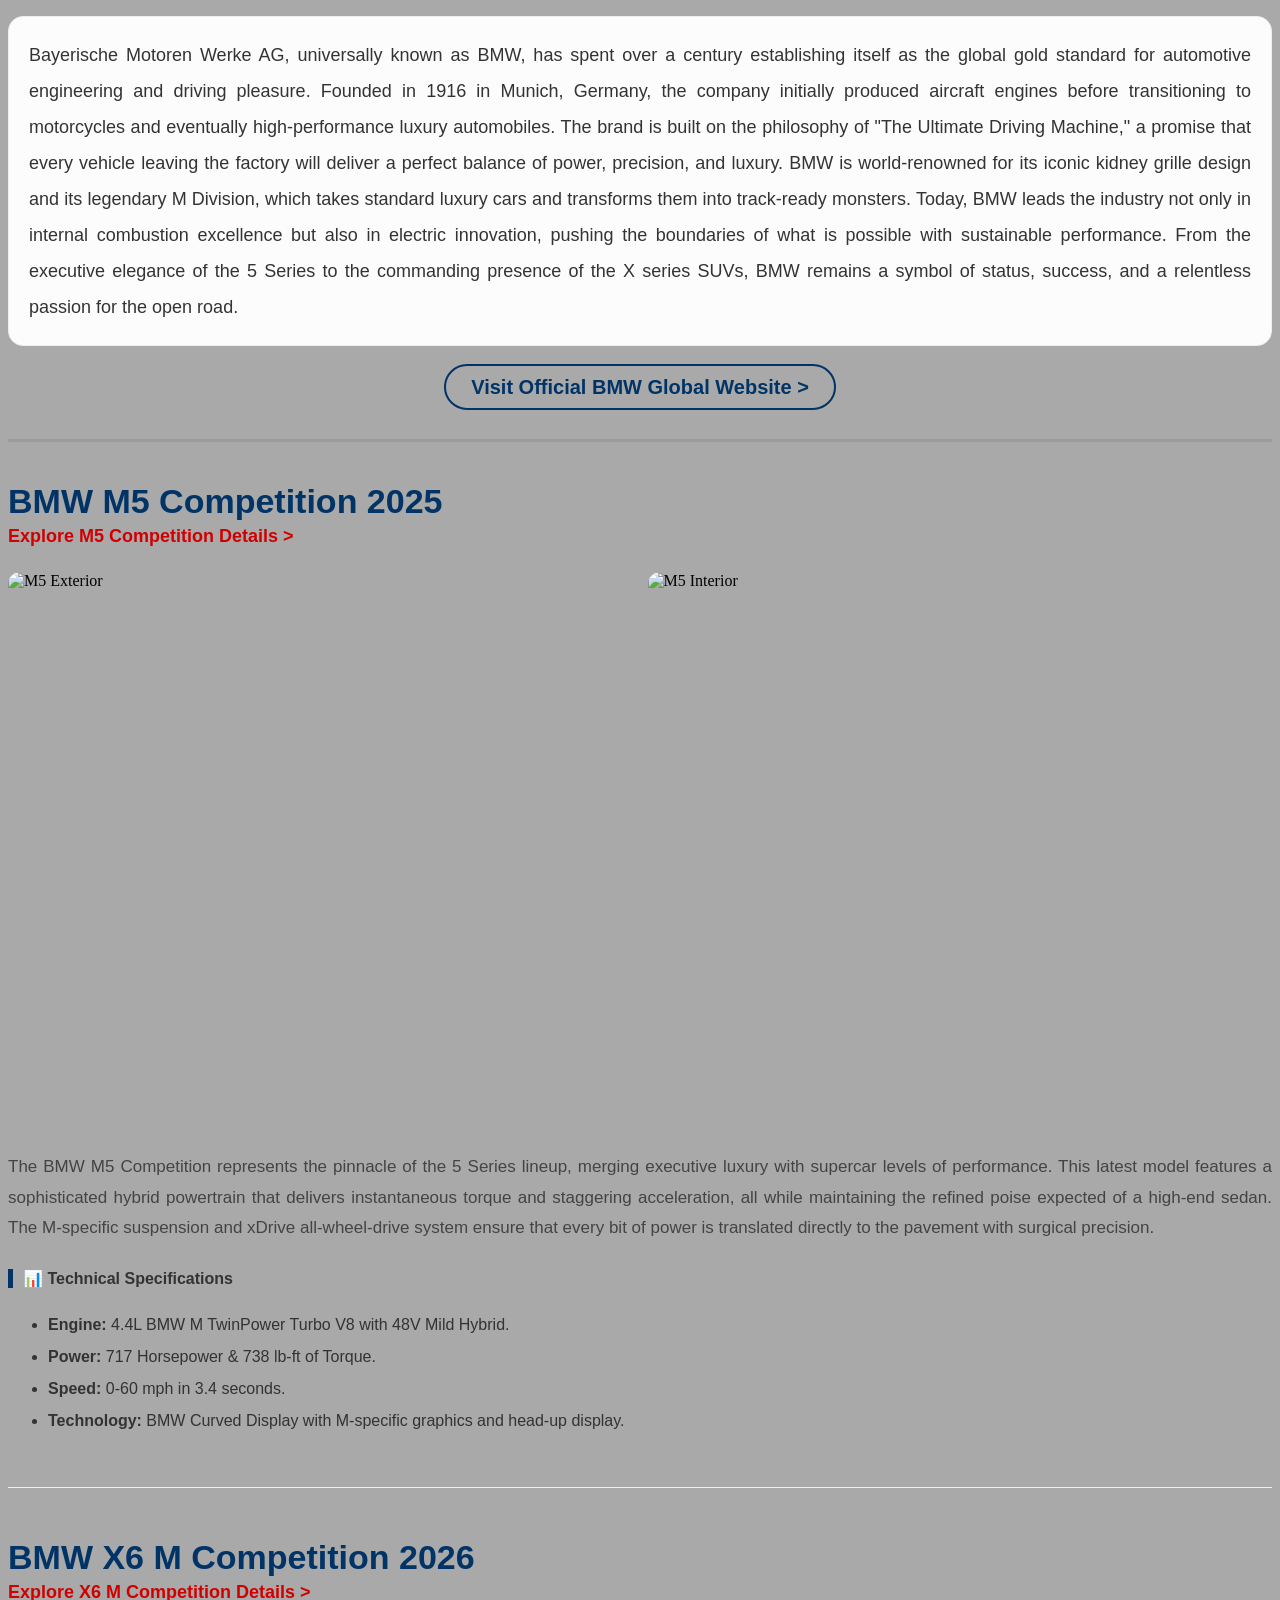
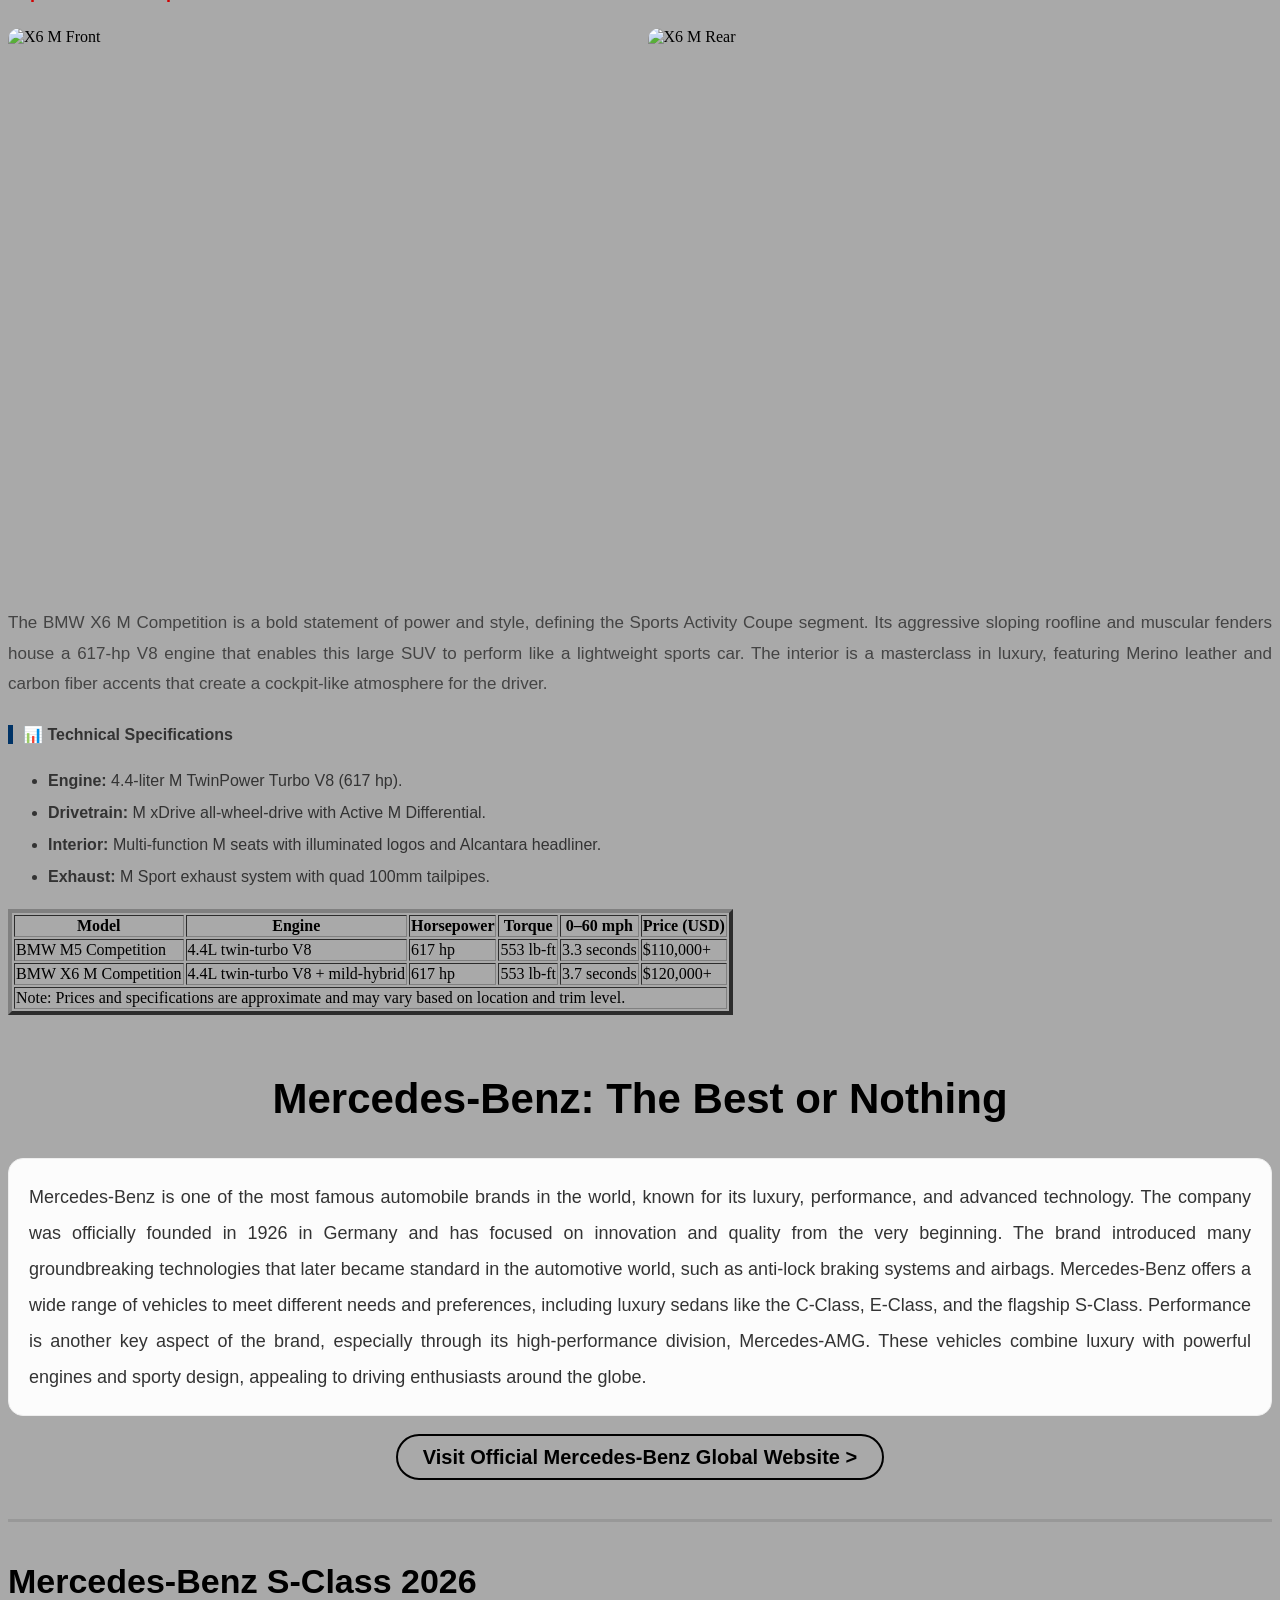
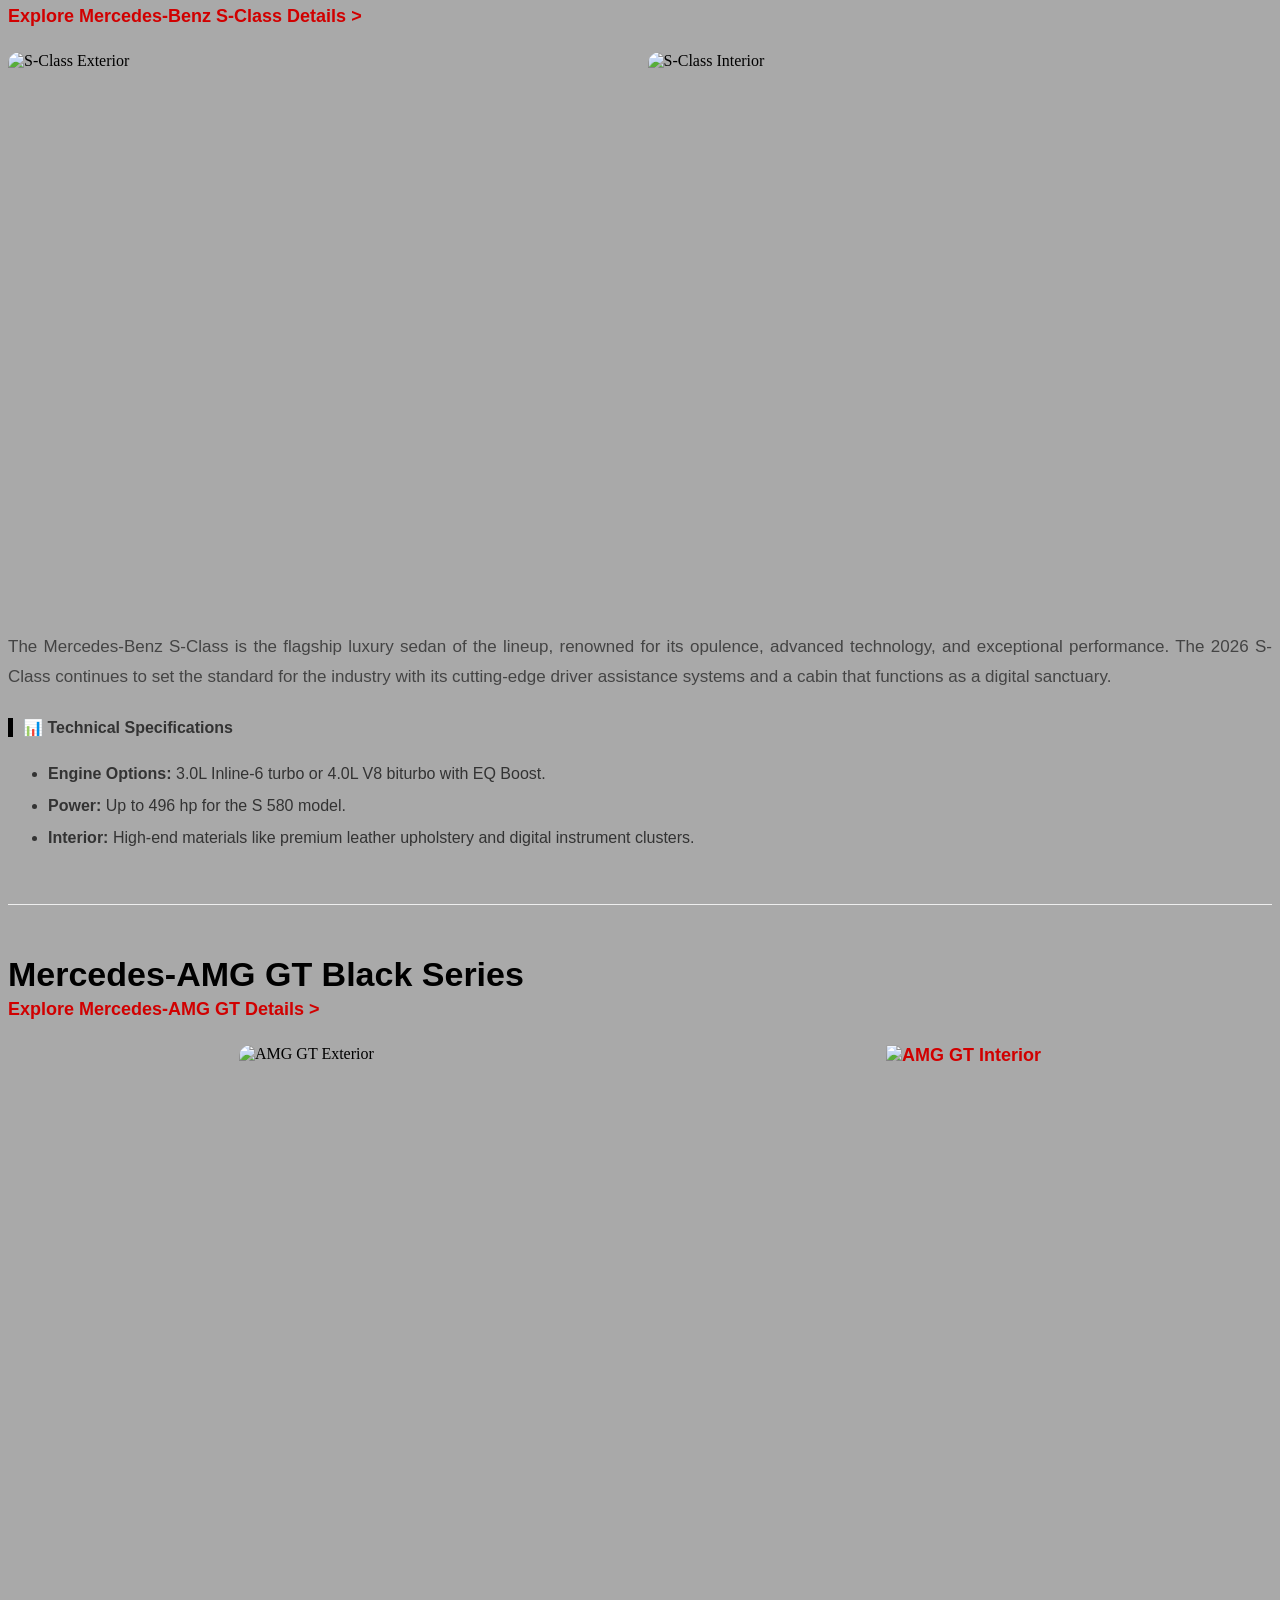
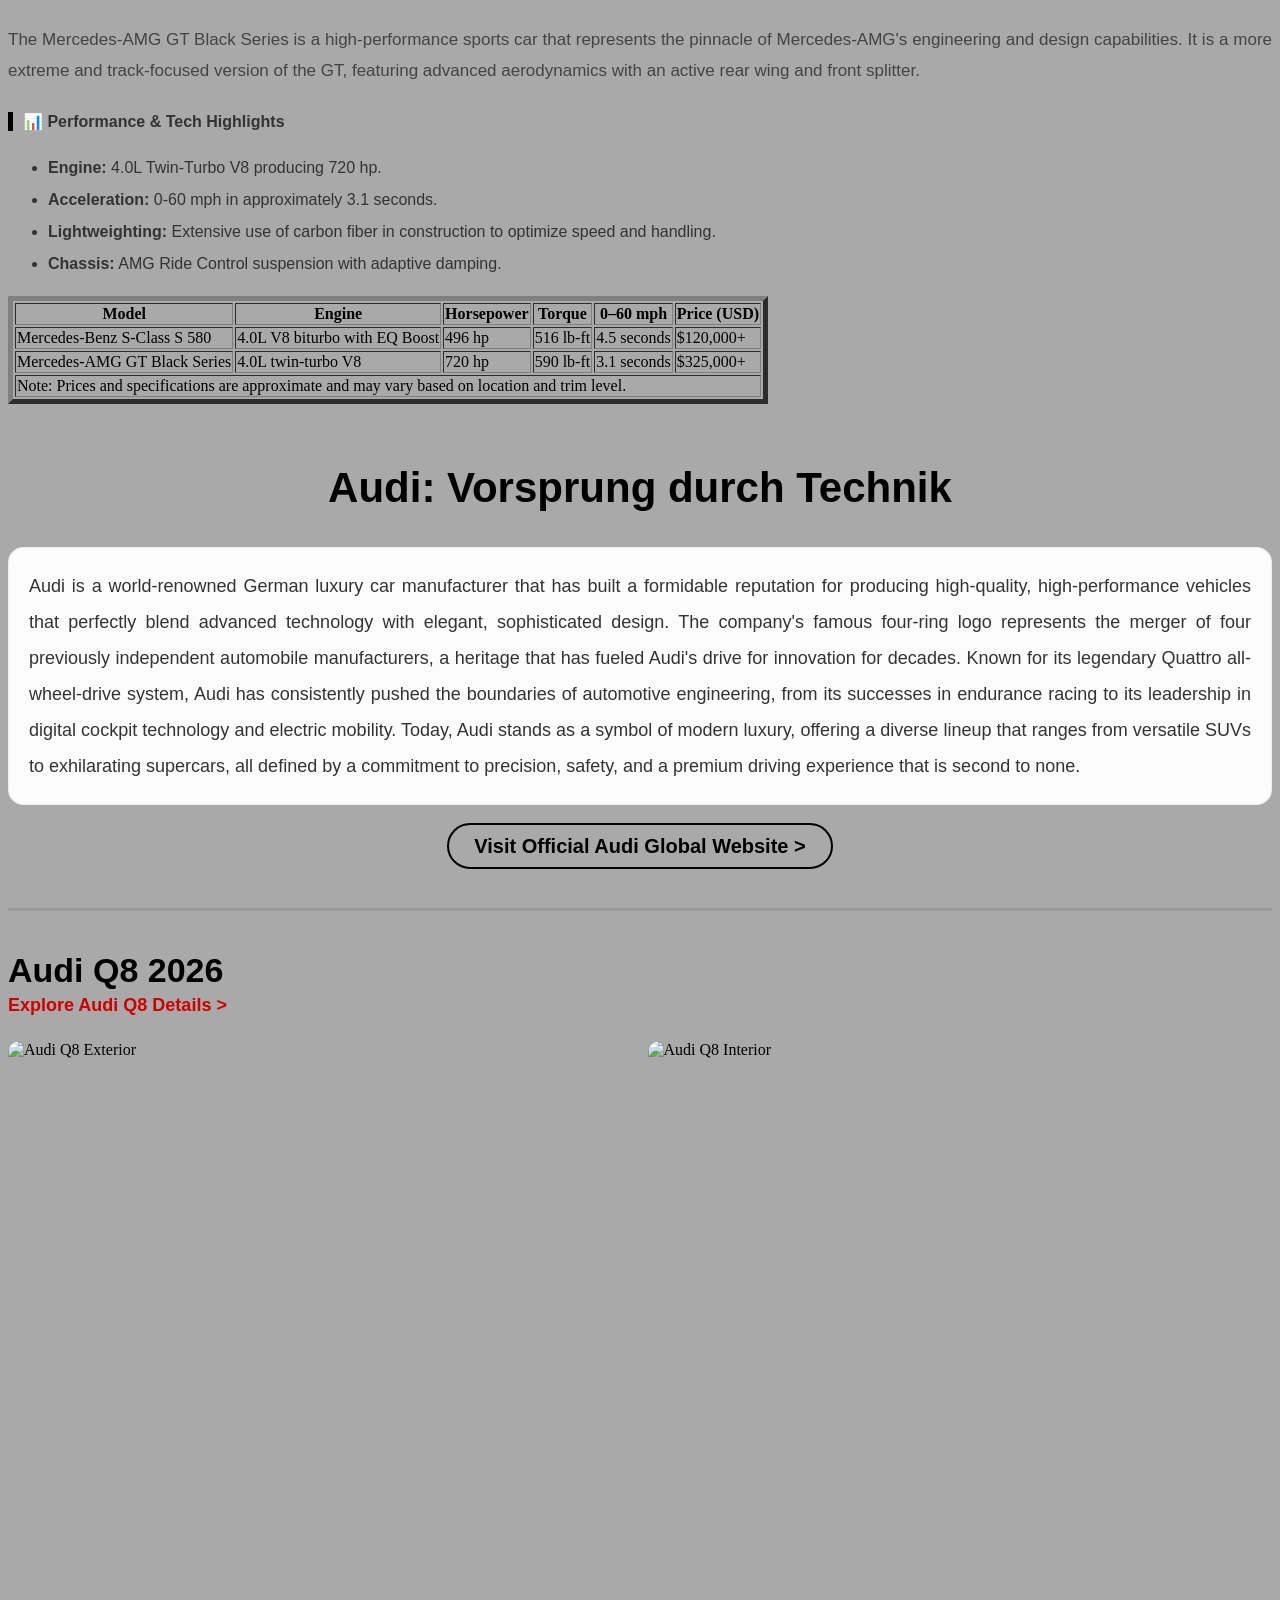
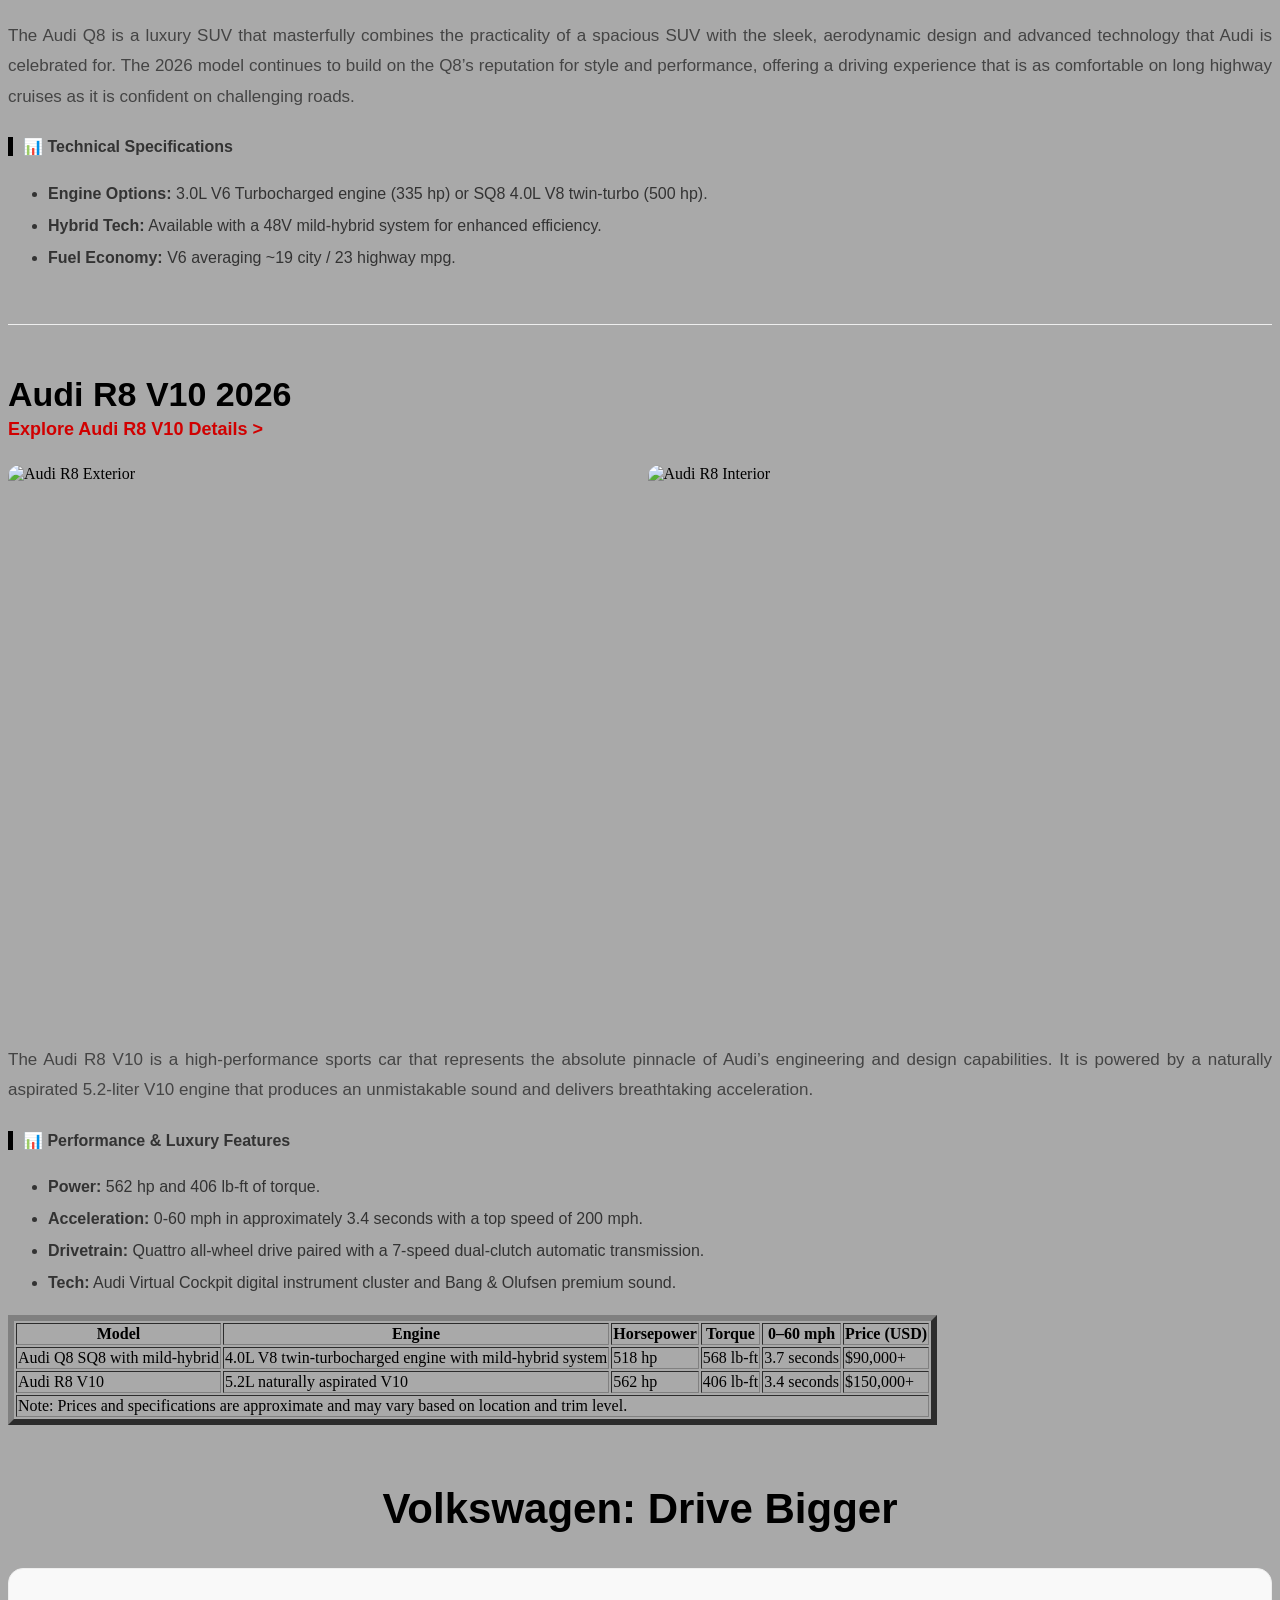
==== commit 4a9c0a80: "Update index-1.html" ====
--- a/index-1.html
+++ b/index-1.html
@@ -65,9 +65,9 @@
     <a class="a3" href="https://www.toyota.com/camry/" target="_blank">Explore Toyota Camry Details &gt;</a>
 
     <div class="div2">
-        <img class="img1 gallery-img" src="Portofolio/car image/CAH_MY25_0027_V001.avif">
-
-        <img class="img2 gallery-img" src="Portofolio/car image/CAM_MY25_0029_V001.avif">
+        <img class="img1 gallery-img" src="car image/CAH_MY25_0027_V001.avif">
+
+        <img class="img2 gallery-img" src="car image/CAM_MY25_0029_V001.avif">
     </div>
 
     <h2 class="h5">Technical Specifications</h2>
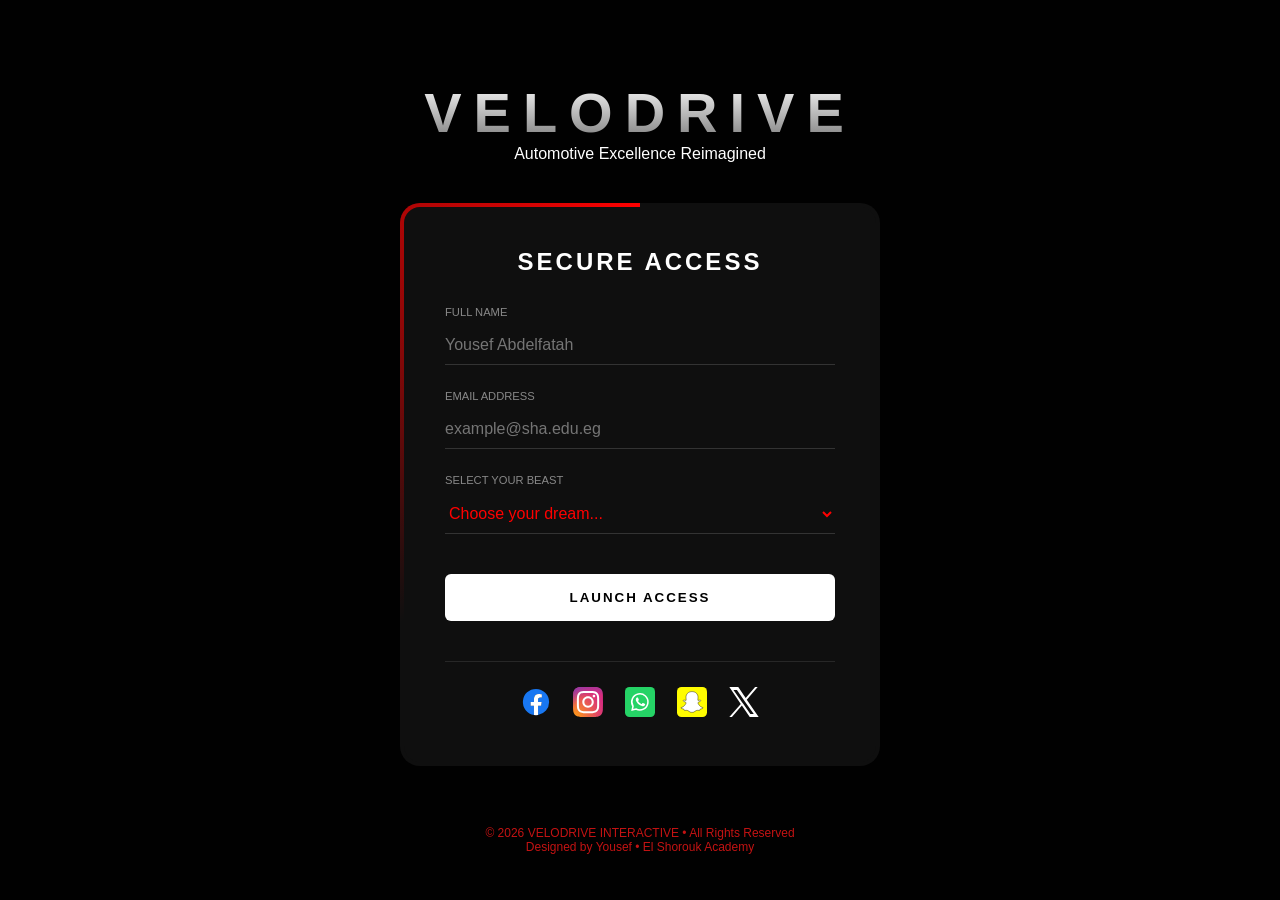
==== commit c7f04ae3: "files upload" ====
--- a/index-1.html
+++ b/index-1.html
@@ -1,962 +1,137 @@
 <!DOCTYPE html>
-<html>
+<html lang="en">
 
 <head>
     <meta charset="UTF-8">
-    <title>DriveHub</title>
-    <link rel="stylesheet" href="car/car.css">
+    <meta name="viewport" content="width=device-width, initial-scale=1.0">
+    <title>VeloDrive | Official Access</title>
+    <link rel="stylesheet" href="log/log.css">
 </head>
 
 <body>
-    <div class="logo"></div>
-    <h2 class="h1">VeloDrive</h2>
 
-    <img class="qr1" src="Portofolio/qrcode_330202557_97398f8bc624aa8a1c025417f91118de.png">
-    <img class="qr2" src="Portofolio/whatsapp.png">
+    <div class="container">
+        <header class="main-header">
+            <h1 class="logo">VELODRIVE</h1>
+            <p>Automotive Excellence Reimagined</p>
+        </header>
 
-    <style>
-    </style>
+        <section class="auth-section">
+            <div class="premium-card">
+                <div class="card-content">
+                    <h2>SECURE ACCESS</h2>
+                    <form action="index.html" class="luxury-form">
+                        <div class="input-field">
+                            <label>Full Name</label>
+                            <input type="text" placeholder="Yousef Abdelfatah" required>
+                            <span class="line"></span>
+                        </div>
 
-    <h2 class="h2">Car Brands </h2>
+                        <div class="input-field">
+                            <label>Email Address</label>
+                            <input type="email" placeholder="example@sha.edu.eg" required>
+                            <span class="line"></span>
+                        </div>
 
-    <ul class="brands">
-        <li class="brands-li"><a href="#toyota-section">Toyota</a></li>
-        <li class="brands-li"><a href="#honda-section">Honda</a></li>
-        <li class="brands-li"><a href="#ford-section">Ford</a></li>
-        <li class="brands-li"><a href="#bmw-section">BMW</a></li>
-        <li class="brands-li"><a href="#mercedes-section">Mercedes-Benz</a></li>
-        <li class="brands-li"><a href="#audi-section">Audi</a></li>
-        <li class="brands-li"><a href="#volkswagen-section">Volkswagen </a></li>
-        <li class="brands-li"><a href="#hyundai-section">Hyundai</a></li>
-        <li class="brands-li"><a href="#nissan-section">Nissan</a></li>
-        <li class="brands-li"><a href="#chevrolet-section">Chevrolet</a></li>
-    </ul>
-    <div id="toyota-section"> </div>
+                        <div class="input-field">
+                            <label>Select Your Beast</label>
+                            <select required>
+                                <option value="" disabled selected hidden>Choose your dream...</option>
+                                <option>BMW M5 Competition</option>
+                                <option>Mercedes AMG GT Black Series</option>
+                                <option>Audi R8 V10 2025</option>
+                                <option>Porsche 911 GT3 RS</option>
+                                <option>Toyota Camry 2026</option>
+                            </select>
+                            <span class="line"></span>
+                        </div>
 
-    <h2 class="h3">Toyota:Let's Go Places</h2>
-    <p class="p8">Toyota stands as the undisputed global champion of automotive reliability and long-term
-        value.
-        For
-        decades,
-        the
-        company has defined the industry through its legendary production systems and a relentless focus on
-        "Kaizen"—continuous improvement. As a pioneer in mass-market electrification with the Prius, Toyota
-        continues to
-        lead with a diverse range of hybrid, plug-in, and hydrogen-powered vehicles. The brand's commitment
-        to
-        safety
-        and quality has made models like the Camry and Corolla the most trusted names on the road worldwide.
-        From
-        rugged
-        off-road SUVs to incredibly efficient sedans, Toyota vehicles are engineered to withstand the test
-        of
-        time
-        while
-        providing a safe and comfortable journey for every passenger.</p>
-    <div class="div1"><a class="a1" href="https://www.toyota.com/" target="_blank">
-            Visit Toyota Global
-        </a>
+                        <button type="submit" class="launch-btn">LAUNCH ACCESS</button>
+                    </form>
 
-    </div>
+                    <div class="social-wrapper">
+                        <div class="social-icons">
+                            <a href="https://www.facebook.com/yousef.abelftah" target="_blank" class="icon-link">
 
+                                <?xml version="1.0" encoding="utf-8"?><!-- Uploaded to: SVG Repo, www.svgrepo.com, Generator: SVG Repo Mixer Tools -->
+                                <svg width="800px" height="800px" viewBox="0 0 16 16" xmlns="http://www.w3.org/2000/svg"
+                                    fill="none">
+                                    <path fill="#1877F2"
+                                        d="M15 8a7 7 0 00-7-7 7 7 0 00-1.094 13.915v-4.892H5.13V8h1.777V6.458c0-1.754 1.045-2.724 2.644-2.724.766 0 1.567.137 1.567.137v1.723h-.883c-.87 0-1.14.54-1.14 1.093V8h1.941l-.31 2.023H9.094v4.892A7.001 7.001 0 0015 8z" />
+                                    <path fill="#ffffff"
+                                        d="M10.725 10.023L11.035 8H9.094V6.687c0-.553.27-1.093 1.14-1.093h.883V3.87s-.801-.137-1.567-.137c-1.6 0-2.644.97-2.644 2.724V8H5.13v2.023h1.777v4.892a7.037 7.037 0 002.188 0v-4.892h1.63z" />
+                                </svg>
+                            </a>
+                            <a href="https://www.instagram.com/youssef_abdelfattah._/?hl=en" target="_blank"
+                                class="icon-link">
 
-    <h2 class="h4">Toyota Camry 2025</h2>
+                                <?xml version="1.0" encoding="utf-8"?><!-- Uploaded to: SVG Repo, www.svgrepo.com, Generator: SVG Repo Mixer Tools -->
+                                <svg width="800px" height="800px" viewBox="0 0 3364.7 3364.7"
+                                    xmlns="http://www.w3.org/2000/svg">
+                                    <defs>
+                                        <radialGradient id="0" cx="217.76" cy="3290.99" r="4271.92"
+                                            gradientUnits="userSpaceOnUse">
+                                            <stop offset=".09" stop-color="#fa8f21" />
+                                            <stop offset=".78" stop-color="#d82d7e" />
+                                        </radialGradient>
+                                        <radialGradient id="1" cx="2330.61" cy="3182.95" r="3759.33"
+                                            gradientUnits="userSpaceOnUse">
+                                            <stop offset=".64" stop-color="#8c3aaa" stop-opacity="0" />
+                                            <stop offset="1" stop-color="#8c3aaa" />
+                                        </radialGradient>
+                                    </defs>
+                                    <path
+                                        d="M853.2,3352.8c-200.1-9.1-308.8-42.4-381.1-70.6-95.8-37.3-164.1-81.7-236-153.5S119.7,2988.6,82.6,2892.8c-28.2-72.3-61.5-181-70.6-381.1C2,2295.4,0,2230.5,0,1682.5s2.2-612.8,11.9-829.3C21,653.1,54.5,544.6,82.5,472.1,119.8,376.3,164.3,308,236,236c71.8-71.8,140.1-116.4,236-153.5C544.3,54.3,653,21,853.1,11.9,1069.5,2,1134.5,0,1682.3,0c548,0,612.8,2.2,829.3,11.9,200.1,9.1,308.6,42.6,381.1,70.6,95.8,37.1,164.1,81.7,236,153.5s116.2,140.2,153.5,236c28.2,72.3,61.5,181,70.6,381.1,9.9,216.5,11.9,281.3,11.9,829.3,0,547.8-2,612.8-11.9,829.3-9.1,200.1-42.6,308.8-70.6,381.1-37.3,95.8-81.7,164.1-153.5,235.9s-140.2,116.2-236,153.5c-72.3,28.2-181,61.5-381.1,70.6-216.3,9.9-281.3,11.9-829.3,11.9-547.8,0-612.8-1.9-829.1-11.9"
+                                        fill="url(#0)" />
+                                    <path
+                                        d="M853.2,3352.8c-200.1-9.1-308.8-42.4-381.1-70.6-95.8-37.3-164.1-81.7-236-153.5S119.7,2988.6,82.6,2892.8c-28.2-72.3-61.5-181-70.6-381.1C2,2295.4,0,2230.5,0,1682.5s2.2-612.8,11.9-829.3C21,653.1,54.5,544.6,82.5,472.1,119.8,376.3,164.3,308,236,236c71.8-71.8,140.1-116.4,236-153.5C544.3,54.3,653,21,853.1,11.9,1069.5,2,1134.5,0,1682.3,0c548,0,612.8,2.2,829.3,11.9,200.1,9.1,308.6,42.6,381.1,70.6,95.8,37.1,164.1,81.7,236,153.5s116.2,140.2,153.5,236c28.2,72.3,61.5,181,70.6,381.1,9.9,216.5,11.9,281.3,11.9,829.3,0,547.8-2,612.8-11.9,829.3-9.1,200.1-42.6,308.8-70.6,381.1-37.3,95.8-81.7,164.1-153.5,235.9s-140.2,116.2-236,153.5c-72.3,28.2-181,61.5-381.1,70.6-216.3,9.9-281.3,11.9-829.3,11.9-547.8,0-612.8-1.9-829.1-11.9"
+                                        fill="url(#1)" />
+                                    <path
+                                        d="M1269.25,1689.52c0-230.11,186.49-416.7,416.6-416.7s416.7,186.59,416.7,416.7-186.59,416.7-416.7,416.7-416.6-186.59-416.6-416.7m-225.26,0c0,354.5,287.36,641.86,641.86,641.86s641.86-287.36,641.86-641.86-287.36-641.86-641.86-641.86S1044,1335,1044,1689.52m1159.13-667.31a150,150,0,1,0,150.06-149.94h-0.06a150.07,150.07,0,0,0-150,149.94M1180.85,2707c-121.87-5.55-188.11-25.85-232.13-43-58.36-22.72-100-49.78-143.78-93.5s-70.88-85.32-93.5-143.68c-17.16-44-37.46-110.26-43-232.13-6.06-131.76-7.27-171.34-7.27-505.15s1.31-373.28,7.27-505.15c5.55-121.87,26-188,43-232.13,22.72-58.36,49.78-100,93.5-143.78s85.32-70.88,143.78-93.5c44-17.16,110.26-37.46,232.13-43,131.76-6.06,171.34-7.27,505-7.27S2059.13,666,2191,672c121.87,5.55,188,26,232.13,43,58.36,22.62,100,49.78,143.78,93.5s70.78,85.42,93.5,143.78c17.16,44,37.46,110.26,43,232.13,6.06,131.87,7.27,171.34,7.27,505.15s-1.21,373.28-7.27,505.15c-5.55,121.87-25.95,188.11-43,232.13-22.72,58.36-49.78,100-93.5,143.68s-85.42,70.78-143.78,93.5c-44,17.16-110.26,37.46-232.13,43-131.76,6.06-171.34,7.27-505.15,7.27s-373.28-1.21-505-7.27M1170.5,447.09c-133.07,6.06-224,27.16-303.41,58.06-82.19,31.91-151.86,74.72-221.43,144.18S533.39,788.47,501.48,870.76c-30.9,79.46-52,170.34-58.06,303.41-6.16,133.28-7.57,175.89-7.57,515.35s1.41,382.07,7.57,515.35c6.06,133.08,27.16,223.95,58.06,303.41,31.91,82.19,74.62,152,144.18,221.43s139.14,112.18,221.43,144.18c79.56,30.9,170.34,52,303.41,58.06,133.35,6.06,175.89,7.57,515.35,7.57s382.07-1.41,515.35-7.57c133.08-6.06,223.95-27.16,303.41-58.06,82.19-32,151.86-74.72,221.43-144.18s112.18-139.24,144.18-221.43c30.9-79.46,52.1-170.34,58.06-303.41,6.06-133.38,7.47-175.89,7.47-515.35s-1.41-382.07-7.47-515.35c-6.06-133.08-27.16-224-58.06-303.41-32-82.19-74.72-151.86-144.18-221.43S2586.8,537.06,2504.71,505.15c-79.56-30.9-170.44-52.1-303.41-58.06C2068,441,2025.41,439.52,1686,439.52s-382.1,1.41-515.45,7.57"
+                                        fill="#ffffff" />
+                                </svg>
+                            </a>
+                            <a href="https://wa.me/201557253420" target="_blank" class="icon-link">
 
-    <a class="a3" href="https://www.toyota.com/camry/" target="_blank">Explore Toyota Camry Details &gt;</a>
+                                <?xml version="1.0" encoding="utf-8"?><!-- Uploaded to: SVG Repo, www.svgrepo.com, Generator: SVG Repo Mixer Tools -->
+                                <svg xmlns="http://www.w3.org/2000/svg" aria-label="WhatsApp" role="img"
+                                    viewBox="0 0 512 512">
+                                    <rect width="512" height="512" rx="15%" fill="#25d366" />
+                                    <path fill="#25d366" stroke="#ffffff" stroke-width="26"
+                                        d="M123 393l14-65a138 138 0 1150 47z" />
+                                    <path fill="#ffffff"
+                                        d="M308 273c-3-2-6-3-9 1l-12 16c-3 2-5 3-9 1-15-8-36-17-54-47-1-4 1-6 3-8l9-14c2-2 1-4 0-6l-12-29c-3-8-6-7-9-7h-8c-2 0-6 1-10 5-22 22-13 53 3 73 3 4 23 40 66 59 32 14 39 12 48 10 11-1 22-10 27-19 1-3 6-16 2-18" />
+                                </svg>
+                            </a>
+                            <a href="Https://www.snapchat.com/add/jr_abdelfatah" target="_blank" class="icon-link">
 
-    <div class="div2">
-        <img class="img1 gallery-img" src="car image/CAH_MY25_0027_V001.avif">
+                                <?xml version="1.0" encoding="utf-8"?><!-- Uploaded to: SVG Repo, www.svgrepo.com, Generator: SVG Repo Mixer Tools -->
+                                <svg xmlns="http://www.w3.org/2000/svg" aria-label="Snapchat" role="img"
+                                    viewBox="0 0 512 512">
+                                    <rect width="512" height="512" rx="15%" fill="#fffc00" />
+                                    <path fill="#ffffff" stroke="#000000" stroke-width="7"
+                                        d="M203 414c-18-13-32-20-66-14-5 1-14 4-15-5-2-7-2-18-7-19-31-4-42-10-47-16-2-2-3-7 1-8 53-10 78-61 83-71 6-15-4-24-23-30-9-3-24-7-24-17 0-5 5-8 10-10 4-1 8-2 12 0 12 5 23 7 29 2 0-27-7-61 4-89 13-31 45-59 96-59s83 28 96 59c11 28 4 62 4 89 6 5 17 3 29-2 4-2 8-1 12 0 5 2 10 5 10 10 0 10-15 14-24 17-19 6-29 15-23 30 5 10 30 61 83 71 4 1 3 6 1 8-5 6-16 12-47 16-5 1-5 12-7 19-1 9-10 6-15 5-34-6-48 1-66 14a82 82 0 0 1-53 20c-21 1-38-8-53-20z" />
+                                </svg>
+                            </a>
+                            <a href="https://x.com/YousefAbde95236" target="_blank" class="icon-link">
 
-        <img class="img2 gallery-img" src="car image/CAM_MY25_0029_V001.avif">
-    </div>
+                                <svg xmlns="http://www.w3.org/2000/svg" viewBox="0 0 1200 1227" width="200"
+                                    height="200">
+                                    <path fill="white"
+                                        d="M714 519L1160 0H1054L669 452L365 0H0L468 700L0 1227H106L513 757L835 1227H1200L714 519ZM568 687L520 620L170 120H310L580 515L628 582L1000 1100H860L568 687Z" />
+                                </svg>
 
-    <h2 class="h5">Technical Specifications</h2>
+                            </a>
+                        </div>
+                    </div>
+                </div>
+            </div>
+        </section>
 
-    <ul class="car-details-list">
-        <li><strong>Engine:</strong> 5th Gen Hybrid System (Standard).</li>
-        <li><strong>Efficiency:</strong> Capable of achieving up to 51 MPG combined.</li>
-        <li><strong>Safety:</strong> Equipped with Toyota Safety Sense 3.0.</li>
-    </ul>
-
-    <hr class="section-divider">
-
-    <h2 class="h6">Toyota Corolla 2025</h2>
-
-    <a class="crolla " href="https://www.toyota.com/corolla/" target="_blank" class="explore-link">
-        Explore Toyota Corolla Details &gt;
-    </a>
-
-    <div class="div3">
-        <img class="img3" src="D:\pro\car image\COH_MY26_0003_V001.avif">
-        <img class="img4" src="D:\pro\car image\COR_MY26_0002_V002.avif">
-    </div>
-
-    <h4 class="tech-specs-header">Technical Specifications</h4>
-
-    <ul class="car-details-list">
-        <li><strong>Reliability:</strong> Backed by Toyota's legendary durability.</li>
-        <li><strong>Multimedia:</strong> 8-inch Toyota Audio Multimedia touchscreen.</li>
-    </ul>
-    <table border="1">
-        <tr>
-            <th>Model</th>
-            <th>Engine</th>
-            <th>Horsepower</th>
-            <th>Fuel Economy (L/100km)</th>
-            <th>Price (USD)</th>
-        </tr>
-        <tr>
-            <td>Toyota Camry 2025</td>
-            <td>2.5L 4-Cylinder or 3.5L V6</td>
-            <td>204 – 298 hp</td>
-            <td>5.2 – 6.5</td>
-            <td>$25,000 – $35,000+</td>
-        </tr>
-        <tr>
-            <td>Toyota Corolla 2025 Facelift</td>
-            <td>1.8L 4-Cylinder or 2.0L 4-Cylinder</td>
-            <td>139 – 169 hp</td>
-            <td>4.5 – 5.8</td>
-            <td>$20,000 – $28,000+</td>
-        </tr>
-        <tfoot>
-            <tr>
-                <td colspan="5">Note: Prices and specifications are approximate and may vary based on
-                    location
-                    and
-                    trim
-                    level.</td>
-            </tr>
-        </tfoot>
-    </table>
-    <div id="honda-section"> </div>
-    <h2 class="h7">Honda: The Power of Dreams</h2>
-    <p class="p9">Honda Motor Co. has built a global reputation for creating some of the most reliable,
-        fuel-efficient, and
-        well-engineered vehicles in automotive history. Founded by Soichiro Honda, the company is driven by
-        a
-        unique
-        spirit of innovation and a commitment to personal mobility. Honda has consistently led the market in
-        developing
-        advanced engine technologies, from the revolutionary VTEC systems to their modern, high-output
-        hybrid
-        powertrains. The brand is synonymous with longevity and practical luxury, offering a diverse lineup
-        that
-        caters
-        to everyone from daily commuters to performance enthusiasts. Whether it is the iconic Civic or the
-        sophisticated
-        Accord, every Honda is designed with a "man maximum, machine minimum" philosophy, ensuring that
-        technology
-        serves the human experience first.</p>
-    <div style="text-align: center; margin-bottom: 50px;">
-        <a class="a2" href="https://www.honda.com/" target="_blank">Honda Global Website</a>
-    </div>
-    <h2 class="h8">Honda Accord 2026 </h2>
-
-    <a class="a4" href="https://automobiles.honda.com/accord-sedan" target="_blank">Explore Honda Accord
-        Details</a>
-
-    <div class="div4">
-        <img class="img5" src="D:\pro\car image\08-Honda-2026-Accord-Gallery-Exterior-Modal.avif">
-        <img class="img6" src="D:\pro\car image\3978-inset01-2026-honda-accord-touring-interior-dashboard.avif">
-    </div>
-    <h2 class="h9">📊Technical
-        Specifications</h2>
-    <ul style="font-family: sans-serif; line-height: 2; color: #333; font-size: 16px;">
-        <li><strong>Engine:</strong> 2.0L 4-Cylinder with Hybrid system.</li>
-        <li><strong>Power:</strong> Delivering 204 total system horsepower.</li>
-        <li><strong>Tech:</strong> 12.3-inch display with Google built-in.</li>
-    </ul>
-    <ul style="font-family: sans-serif; line-height: 2; color: #333; font-size: 16px;">
-        <hr style="border: 0; height: 1px; background: #eee; margin: 50px 0;">
-        <h2 class="h10"> Honda Civic 2025</h2>
-        <a class="a5" href="https://automobiles.honda.com/civic-sedan" target="_blank">Explore Honda Civic
-            Details
-            &gt;</a>
-
-        <div class="div5">
-            <img class="img7" src="D:\pro\car image\2026-honda-civic-sedan-sport-rallye-red-front-three-quarter-13.jpg">
-            <img class="img8" src="D:\pro\car image\Honda-Civic-Si-Interior-2410.webp">
-        </div>
-        <h4 class="h11"> 📊Technical Specifications</h4>
-        <ul style="font-family: sans-serif; line-height: 2; color: #333; font-size: 16px;">
-            <li><strong>Hybrid Output:</strong> Producing 200 hp and 232 lb-ft of torque.</li>
-            <li><strong>Safety:</strong> Standard Honda Sensing® suite on all trims.</li>
-        </ul>
-    </ul>
-    </ul>
-    <table border="2">
-        <tr>
-            <th>Model</th>
-            <th>Engine</th>
-            <th>Horsepower</th>
-            <th>Fuel Economy (mpg)</th>
-            <th>Price (USD)</th>
-        </tr>
-        <tr>
-            <td>Honda Civic LX</td>
-            <td>2.0-L 4-cylinder</td>
-            <td>150 hp</td>
-            <td>30 city / 38 highway</td>
-            <td>$25,745</td>
-        </tr>
-        <tr>
-            <td>Honda Civic Sport Hybrid</td>
-            <td>2.0-L engine + two electric motors</td>
-            <td>200 hp combined</td>
-            <td>50 city / 45 highway</td>
-            <td>$30,745</td>
-        </tr>
-        <tr>
-            <td>Honda Civic Si</td>
-            <td>1.5-L turbocharged engine</td>
-            <td>200 hp / 192 lb-ft torque</td>
-            <td>28 city / 38 highway</td>
-            <td>$28,745</td>
-        </tr>
-        <tr>
-            <td>Honda Civic Type R</td>
-            <td>2.0-L turbocharged engine</td>
-            <td>315 hp</td>
-            <td>22 city / 28 highway</td>
-            <td>$44,745</td>
-        </tr>
-        <tfoot>
-            <tr>
-                <td colspan="5">Note: Prices and specifications are approximate and may vary based on
-                    location
-                    and
-                    trim
-                    level.</td>
-            </tr>
-        </tfoot>
-    </table>
-    <div id="ford-section"> </div>
-    <h2 class="h12"> Ford: Go Further</h2>
-    <p class="p10">Ford Motor Company is more than just an automaker; it is the pioneer that put the world
-        on
-        wheels. Founded
-        by
-        Henry Ford in 1903, the company revolutionized the industrial world with the introduction of the
-        assembly
-        line,
-        making automobile ownership accessible to the masses for the first time. For over a century, Ford
-        has
-        remained
-        at the forefront of innovation, creating cultural icons like the Mustang and engineering the world's
-        best-selling trucks with the F-Series. Today, Ford is "Going Further" by embracing a future of
-        smart,
-        electric,
-        and connected vehicles while staying true to its heritage of toughness and performance. Whether it
-        is
-        dominating
-        the racetrack or providing the ultimate work tool for the job site, Ford continues to build vehicles
-        that
-        people
-        rely on, embodying the spirit of American ingenuity and relentless progress.</p>
-    </p>
-
-    <div class="link.ford">
-        <a class="a6" href="https://www.ford.com" target="_blank">
-            Visit Official Ford Global Website &gt; </a>
-    </div>
-
-    <hr style="border: 0; height: 3px; background: #003478; margin: 40px 0; opacity: 0.1;">
-
-    <h2 class="h13">Ford Mustang 2025</h2>
-
-    <a class="a7" href="https://www.ford.com/performance/mustang/" target="_blank">
-        Explore Ford Mustang Details &gt;
-    </a>
-
-    <div class="div6">
-        <img class="img9"
-            src="D:\pro\car image\2026-ford-mustang-shelby-gt500-everything-we-know-about-the-all-new-muscle-car-king_12.jpg"
-            alt="Mustang Exterior">
-        <img class="img10" src="D:\pro\car image\ford-mustang-gt-2026-20-interior-front-row-scaled.jpg"
-            alt="Mustang Interior">
-    </div>
-
-    <p class="p11">
-        The 2025 Ford Mustang continues to be the world's best-selling sports car, offering a blend of
-        classic
-        muscle
-        and futuristic tech. With a digital cockpit inspired by fighter jets and the raw power of the Coyote
-        V8
-        engine,
-        it delivers a driving experience that is unmatched in its class.
-    </p>
-
-    <h4 style="color: #333; font-family: sans-serif; border-left: 5px solid #003478; padding-left: 10px;">📊
-        Technical
-        Specifications</h4>
-    <ul style="font-family: sans-serif; line-height: 2; color: #333; font-size: 16px;">
-        <li><strong>Engine Options:</strong> 2.3L EcoBoost (315 hp) or 5.0L Coyote V8 (480 hp).</li>
-        <li><strong>Technology:</strong> Dual-display setup with 13.2-inch SYNC 4 touchscreen.</li>
-        <li><strong>Safety:</strong> Ford Co-Pilot360 including Adaptive Cruise Control.</li>
-    </ul>
-
-    <hr style="border: 0; height: 1px; background: #eee; margin: 50px 0;">
-
-    <h3 style="font-size: 34px; color: #003478; margin-bottom: 5px; font-family: sans-serif; font-weight: 900;">
-        Ford
-        F-150 2025</h3>
-
-    <a class="a8" href="https://www.ford.com/trucks/f150/" target="_blank">
-        Explore Ford F-150 Details &gt;
-    </a>
-
-    <div class="div7">
-        <img class="img11" src="D:\pro\car image\26_FRD_F15_68101.avif" alt="F-150 Exterior">
-        <img class="img12" src="D:\pro\car image\2025-ford-f150-xlt-107-67e437ecf2b5d.avif" alt="F-150 Interior">
-
-    </div>
-
-    <p class="p12">
-        The Ford F-150 is the ultimate tool for work and play, setting the standard for pickup trucks with
-        its
-        incredible towing capacity and innovative Pro Power Onboard generator. It offers a sophisticated
-        cabin
-        that
-        rivals luxury sedans, making it the perfect vehicle for any lifestyle.
-    </p>
-
-    <h4 style="color: #333; font-family: sans-serif; border-left: 5px solid #003478; padding-left: 10px;">📊
-        Technical
-        Specifications</h4>
-    <ul style="font-family: sans-serif; line-height: 2; color: #333; font-size: 16px;">
-        <li><strong>Powertrain:</strong> 3.5L PowerBoost Hybrid or 5.0L V8 options.</li>
-        <li><strong>Innovation:</strong> Pro Access Tailgate and BlueCruise hands-free driving.</li>
-        <li><strong>Towing:</strong> Best-in-class capability of up to 13,500 lbs.</li>
-    </ul>
-    <table border="3">
-        <tr>
-            <th>Model</th>
-            <th>Engine</th>
-            <th>Horsepower</th>
-            <th>Fuel Economy (mpg)</th>
-            <th>Price (USD)</th>
-        </tr>
-        <tr>
-            <td>Ford Mustang EcoBoost</td>
-            <td>2.3L EcoBoost I4</td>
-            <td>310 hp</td>
-            <td>21 city / 30 highway</td>
-            <td>$27,000+</td>
-        </tr>
-        <tr>
-            <td>Ford Mustang V8</td>
-            <td>5.0L V8</td>
-            <td>450 hp</td>
-            <td>15 city / 24 highway</td>
-            <td>$40,000+</td>
-        </tr>
-        <tr>
-            <td>Ford Mustang Shelby GT500</td>
-            <td>5.2L supercharged V8</td>
-            <td>760 hp</td>
-            <td>12 city / 18 highway</td>
-            <td>$75,000+</td>
-        </tr>
-        <tr>
-            <td>Ford F-150 Hybrid</td>
-            <td>3.5L V6 + electric motor</td>
-            <td>430 hp</td>
-            <td>25 city / 26 highway</td>
-            <td>$50,000+</td>
-        </tr>
-        <tfoot>
-            <tr>
-                <td colspan="5">Note: Prices and specifications are approximate and may vary based on
-                    location
-                    and
-                    trim
-                    level.</td>
-            </tr>
-        </tfoot>
-    </table>
-    <div id="bmw-section"> </div>
-    <h2 class="h14"> BMW: The Ultimate Driving Machine</h2>
-
-
-    <p class="p13">
-        Bayerische Motoren Werke AG, universally known as BMW, has spent over a century establishing itself
-        as
-        the
-        global gold standard for automotive engineering and driving pleasure. Founded in 1916 in Munich,
-        Germany,
-        the
-        company initially produced aircraft engines before transitioning to motorcycles and eventually
-        high-performance
-        luxury automobiles. The brand is built on the philosophy of "The Ultimate Driving Machine," a
-        promise
-        that
-        every
-        vehicle leaving the factory will deliver a perfect balance of power, precision, and luxury. BMW is
-        world-renowned for its iconic kidney grille design and its legendary M Division, which takes
-        standard
-        luxury
-        cars and transforms them into track-ready monsters. Today, BMW leads the industry not only in
-        internal
-        combustion excellence but also in electric innovation, pushing the boundaries of what is possible
-        with
-        sustainable performance. From the executive elegance of the 5 Series to the commanding presence of
-        the X
-        series
-        SUVs, BMW remains a symbol of status, success, and a relentless passion for the open road.
-    </p>
-
-    <div class="link.bmw" style=" text-align: center;
-        margin: 25px 50px;">
-        <a class="a9" href="https://www.bmw.com" target="_blank">
-            Visit Official BMW Global Website &gt;
-        </a>
-    </div>
-
-    <hr style="border: 0; height: 3px; background: #003366; margin: 40px 0; opacity: 0.1;">
-
-    <h2 class="h15">
-        BMW
-        M5
-        Competition 2025</h2>
-
-    <a class="a10" href="https://www.bmwusa.com/vehicles/m-models/m5-sedan/overview.html" target="_blank">
-        Explore M5 Competition Details &gt;
-    </a>
-
-    <div class="div8">
-        <img class="img13" src="D:\pro\car image\2025-bmw-m5-115-671a7a8e94c11.avif" alt="M5 Exterior">
-        <img class="img14" src="D:\pro\car image\2025-bmw-m5-120-671a7a9501711.avif" alt="M5 Interior">
-    </div>
-
-    <p class="p14">
-        The BMW M5 Competition represents the pinnacle of the 5 Series lineup, merging executive luxury with
-        supercar
-        levels of performance. This latest model features a sophisticated hybrid powertrain that delivers
-        instantaneous
-        torque and staggering acceleration, all while maintaining the refined poise expected of a high-end
-        sedan.
-        The
-        M-specific suspension and xDrive all-wheel-drive system ensure that every bit of power is translated
-        directly to
-        the pavement with surgical precision.
-    </p>
-
-    <h4 style="color: #333; font-family: sans-serif; border-left: 5px solid #003366; padding-left: 10px;">📊
-        Technical
-        Specifications</h4>
-    <ul style="font-family: sans-serif; line-height: 2; color: #333; font-size: 16px;">
-        <li><strong>Engine:</strong> 4.4L BMW M TwinPower Turbo V8 with 48V Mild Hybrid.</li>
-        <li><strong>Power:</strong> 717 Horsepower & 738 lb-ft of Torque.</li>
-        <li><strong>Speed:</strong> 0-60 mph in 3.4 seconds.</li>
-        <li><strong>Technology:</strong> BMW Curved Display with M-specific graphics and head-up display.
-        </li>
-    </ul>
-    <hr style="border: 0; height: 1px; background: #eee; margin: 50px 0;">
-    <h2 class="h16">
-        BMW
-        X6 M
-        Competition 2026</h2>
-    <a class="a11" href="https://www.bmwusa.com/vehicles/m-models/x6-m/overview.html" target="_blank">
-        Explore X6 M Competition Details &gt;
-    </a>
-    <div class="div9">
-        <img class="img15" src="D:\pro\car image\p90495559-1677001917.avif" alt="X6 M Front">
-        <img class="img16" src="D:\pro\car image\p90495563-1677001918.avif" alt="X6 M Rear">
-
-    </div>
-
-    <p class="p15">
-        The BMW X6 M Competition is a bold statement of power and style, defining the Sports Activity Coupe
-        segment.
-        Its
-        aggressive sloping roofline and muscular fenders house a 617-hp V8 engine that enables this large
-        SUV to
-        perform
-        like a lightweight sports car. The interior is a masterclass in luxury, featuring Merino leather and
-        carbon
-        fiber accents that create a cockpit-like atmosphere for the driver.
-    </p>
-    <h4 style="color: #333; font-family: sans-serif; border-left: 5px solid #003366; padding-left: 10px;">📊
-        Technical
-        Specifications</h4>
-    <ul style="font-family: sans-serif; line-height: 2; color: #333; font-size: 16px;">
-        <li><strong>Engine:</strong> 4.4-liter M TwinPower Turbo V8 (617 hp).</li>
-        <li><strong>Drivetrain:</strong> M xDrive all-wheel-drive with Active M Differential.</li>
-        <li><strong>Interior:</strong> Multi-function M seats with illuminated logos and Alcantara
-            headliner.
-        </li>
-        <li><strong>Exhaust:</strong> M Sport exhaust system with quad 100mm tailpipes.</li>
-    </ul>
-    </ul>
-    <table border="4">
-        <tr>
-            <th>Model</th>
-            <th>Engine</th>
-            <th>Horsepower</th>
-            <th>Torque</th>
-            <th>0–60 mph</th>
-            <th>Price (USD)</th>
-        </tr>
-        <tr>
-            <td>BMW M5 Competition</td>
-            <td>4.4L twin-turbo V8</td>
-            <td>617 hp</td>
-            <td>553 lb-ft</td>
-            <td>3.3 seconds</td>
-            <td>$110,000+</td>
-        </tr>
-        <tr>
-            <td>BMW X6 M Competition</td>
-            <td>4.4L twin-turbo V8 + mild-hybrid</td>
-            <td>617 hp</td>
-            <td>553 lb-ft</td>
-            <td>3.7 seconds</td>
-            <td>$120,000+</td>
-        </tr>
-        <tfoot>
-            <tr>
-                <td colspan="6">Note: Prices and specifications are approximate and may vary based on
-                    location
-                    and
-                    trim
-                    level.</td>
-            </tr>
-        </tfoot>
-    </table>
-    <div id="mercedes-section"> </div>
-    <h2 class="h17">
-        Mercedes-Benz: The Best or Nothing</h2>
-    <p class="p16">
-        Mercedes-Benz is one of the most famous automobile brands in the world, known for its luxury,
-        performance,
-        and
-        advanced technology. The company was officially founded in 1926 in Germany and has focused on
-        innovation
-        and
-        quality from the very beginning. The brand introduced many groundbreaking technologies that later
-        became
-        standard in the automotive world, such as anti-lock braking systems and airbags. Mercedes-Benz
-        offers a
-        wide
-        range of vehicles to meet different needs and preferences, including luxury sedans like the C-Class,
-        E-Class,
-        and the flagship S-Class. Performance is another key aspect of the brand, especially through its
-        high-performance division, Mercedes-AMG. These vehicles combine luxury with powerful engines and
-        sporty
-        design,
-        appealing to driving enthusiasts around the globe.
-    </p>
-    <div style="text-align: center; margin-bottom: 50px;">
-        <a class="a12" href="https://www.mercedes-benz.com/en/" target="_blank">
-            Visit Official Mercedes-Benz Global Website &gt;
-        </a>
-    </div>
-    <hr style="border: 0; height: 3px; background: #000000; margin: 40px 0; opacity: 0.1;">
-    <h2 class="h18">
-        Mercedes-Benz S-Class 2026</h2>
-    <a class="a13" href="https://www.mercedes-benz.com/en/vehicles/s-class/" target="_blank">
-        Explore Mercedes-Benz S-Class Details &gt;
-    </a>
-    <div class="div10">
-        <img class="img17" src="D:\pro\car image\1769735566693.avif" alt="S-Class Exterior">
-        <img class="img18" src="D:\pro\car image\1769704120273.avif" alt="S-Class Interior">
-    </div>
-    <p class="p17">
-        The Mercedes-Benz S-Class is the flagship luxury sedan of the lineup, renowned for its opulence,
-        advanced
-        technology, and exceptional performance. The 2026 S-Class continues to set the standard for the
-        industry
-        with
-        its cutting-edge driver assistance systems and a cabin that functions as a digital sanctuary.
-    </p>
-    <h4 style="color: #333; font-family: sans-serif; border-left: 5px solid #000000; padding-left: 10px;">📊
-        Technical
-        Specifications</h4>
-    <ul style="font-family: sans-serif; line-height: 2; color: #333; font-size: 16px;">
-        <li><strong>Engine Options:</strong> 3.0L Inline-6 turbo or 4.0L V8 biturbo with EQ Boost.</li>
-        <li><strong>Power:</strong> Up to 496 hp for the S 580 model.</li>
-        <li><strong>Interior:</strong> High-end materials like premium leather upholstery and digital
-            instrument
-            clusters.</li>
-    </ul>
-    <hr style="border: 0; height: 1px; background: #eee; margin: 50px 0;">
-    <h2 class="h19">
-        Mercedes-AMG GT Black Series</h2>
-    <a class="a14" href="https://www.mercedes-benz.com.eg/en/passengercars/models/coupe/new-amg-gt.html"
-        target="_blank">
-        Explore Mercedes-AMG GT Details &gt;
-    </a>
-    <div class="div11">
-        <img class="img19" src="D:\pro\car image\houssem-douik-amg-2pporange-accent.jpg" alt="AMG GT Exterior">
-        <img class="a20" src="D:\pro\car image\299a3b11c71416f732a528395506ac98.webp" alt="AMG GT Interior">
-    </div>
-    <p class="p18">
-        The Mercedes-AMG GT Black Series is a high-performance sports car that represents the pinnacle of
-        Mercedes-AMG's
-        engineering and design capabilities. It is a more extreme and track-focused version of the GT,
-        featuring
-        advanced aerodynamics with an active rear wing and front splitter.
-    </p>
-    <h4 style="color: #333; font-family: sans-serif; border-left: 5px solid #000000; padding-left: 10px;">📊
-        Performance
-        & Tech Highlights</h4>
-    <ul style="font-family: sans-serif; line-height: 2; color: #333; font-size: 16px;">
-        <li><strong>Engine:</strong> 4.0L Twin-Turbo V8 producing 720 hp.</li>
-        <li><strong>Acceleration:</strong> 0-60 mph in approximately 3.1 seconds.</li>
-        <li><strong>Lightweighting:</strong> Extensive use of carbon fiber in construction to optimize speed
-            and
-            handling.</li>
-        <li><strong>Chassis:</strong> AMG Ride Control suspension with adaptive damping.</li>
-    </ul>
-    <table border="5">
-        <tr>
-            <th>Model</th>
-            <th>Engine</th>
-            <th>Horsepower</th>
-            <th>Torque</th>
-            <th>0–60 mph</th>
-            <th>Price (USD)</th>
-        </tr>
-        <tr>
-            <td>Mercedes-Benz S-Class S 580</td>
-            <td>4.0L V8 biturbo with EQ Boost</td>
-            <td>496 hp</td>
-            <td>516 lb-ft</td>
-            <td>4.5 seconds</td>
-            <td>$120,000+</td>
-        </tr>
-        <tr>
-            <td>Mercedes-AMG GT Black Series</td>
-            <td>4.0L twin-turbo V8</td>
-            <td>720 hp</td>
-            <td>590 lb-ft</td>
-            <td>3.1 seconds</td>
-            <td>$325,000+</td>
-        </tr>
-        <tfoot>
-            <tr>
-                <td colspan="6">Note: Prices and specifications are approximate and may vary based on
-                    location
-                    and
-                    trim
-                    level.</td>
-            </tr>
-        </tfoot>
-    </table>
-    <div id="audi-section"> </div>
-    <h2 class="h20">
-        Audi: Vorsprung durch Technik</h2>
-
-    <p class="p19">
-        Audi is a world-renowned German luxury car manufacturer that has built a formidable reputation for
-        producing
-        high-quality, high-performance vehicles that perfectly blend advanced technology with elegant,
-        sophisticated
-        design. The company's famous four-ring logo represents the merger of four previously independent
-        automobile
-        manufacturers, a heritage that has fueled Audi's drive for innovation for decades. Known for its
-        legendary
-        Quattro all-wheel-drive system, Audi has consistently pushed the boundaries of automotive
-        engineering,
-        from
-        its
-        successes in endurance racing to its leadership in digital cockpit technology and electric mobility.
-        Today,
-        Audi
-        stands as a symbol of modern luxury, offering a diverse lineup that ranges from versatile SUVs to
-        exhilarating
-        supercars, all defined by a commitment to precision, safety, and a premium driving experience that
-        is
-        second
-        to
-        none.
-    </p>
-    <div style="text-align: center; margin-bottom: 50px;">
-        <a class="a15" href="https://www.audi.com/en.html" target="_blank">
-            Visit Official Audi Global Website &gt;
-        </a>
-    </div>
-    <hr style="border: 0; height: 3px; background: #000000; margin: 40px 0; opacity: 0.1;">
-
-    <h2 class="h21"> Audi
-        Q8
-        2026</h2>
-
-
-    <a class="a16" href="https://www.audiusa.com/en/models/q8/q8/2026/overview" target="_blank">
-        Explore Audi Q8 Details &gt;
-    </a>
-    <div class="div12">
-        <img class="img21" src="D:\pro\car image\1920x1080_D1_MY26---Q8---Exterior---Front-Profile---Parked---5499.avif"
-            alt="Audi Q8 Exterior">
-        <img class="img22" src="D:\pro\car image\1920x1080_D2_MY26---Q8---Exterior---Rear-Profile---Parked---5527.avif"
-            alt="Audi Q8 Interior">
-    </div>
-    <p class="p20">
-        The Audi Q8 is a luxury SUV that masterfully combines the practicality of a spacious SUV with the
-        sleek,
-        aerodynamic design and advanced technology that Audi is celebrated for. The 2026 model continues to
-        build on
-        the
-        Q8’s reputation for style and performance, offering a driving experience that is as comfortable on
-        long
-        highway
-        cruises as it is confident on challenging roads.
-    </p>
-    <h4 style="color: #333; font-family: sans-serif; border-left: 5px solid #000000; padding-left: 10px;">📊
-        Technical
-        Specifications</h4>
-    <ul style="font-family: sans-serif; line-height: 2; color: #333; font-size: 16px;">
-        <li><strong>Engine Options:</strong> 3.0L V6 Turbocharged engine (335 hp) or SQ8 4.0L V8 twin-turbo
-            (500
-            hp).
-        </li>
-        <li><strong>Hybrid Tech:</strong> Available with a 48V mild-hybrid system for enhanced efficiency.
-        </li>
-        <li><strong>Fuel Economy:</strong> V6 averaging ~19 city / 23 highway mpg.</li>
-    </ul>
-    <hr style="border: 0; height: 1px; background: #eee; margin: 50px 0;">
-    <h3 class="h22">
-        Audi
-        R8
-        V10 2026</h3>
-    <a class="a17" href="https://www.audiusa.com/en/models/r8/r8-heritage/2024/overview" target="_blank">
-        Explore Audi R8 V10 Details &gt;
-    </a>
-    <div class="div13">
-        <img class="img23" src="D:\pro\car image\1920x1080_RS_performance_days110.avif" alt="Audi R8 Exterior">
-        <img class="img24" src="D:\pro\car image\audi-r8-front-seats-169594.webp" alt="Audi R8 Interior">
-    </div>
-    <p class="p21">
-        The Audi R8 V10 is a high-performance sports car that represents the absolute pinnacle of Audi’s
-        engineering
-        and
-        design capabilities. It is powered by a naturally aspirated 5.2-liter V10 engine that produces an
-        unmistakable
-        sound and delivers breathtaking acceleration.
-    </p>
-    <h4 style="color: #333; font-family: sans-serif; border-left: 5px solid #000000; padding-left: 10px;">📊
-        Performance
-        & Luxury Features</h4>
-    <ul style="font-family: sans-serif; line-height: 2; color: #333; font-size: 16px;">
-        <li><strong>Power:</strong> 562 hp and 406 lb-ft of torque.</li>
-        <li><strong>Acceleration:</strong> 0-60 mph in approximately 3.4 seconds with a top speed of 200
-            mph.
-        </li>
-        <li><strong>Drivetrain:</strong> Quattro all-wheel drive paired with a 7-speed dual-clutch automatic
-            transmission.</li>
-        <li><strong>Tech:</strong> Audi Virtual Cockpit digital instrument cluster and Bang & Olufsen
-            premium
-            sound.
-        </li>
-    </ul>
-    <table border="6">
-        <tr>
-            <th>Model</th>
-            <th>Engine</th>
-            <th>Horsepower</th>
-            <th>Torque</th>
-            <th>0–60 mph</th>
-            <th>Price (USD)</th>
-        </tr>
-        <tr>
-            <td>Audi Q8 SQ8 with mild-hybrid</td>
-            <td>4.0L V8 twin-turbocharged engine with mild-hybrid system</td>
-            <td>518 hp</td>
-            <td>568 lb-ft</td>
-            <td>3.7 seconds</td>
-            <td>$90,000+</td>
-        </tr>
-        <tr>
-            <td>Audi R8 V10</td>
-            <td>5.2L naturally aspirated V10</td>
-            <td>562 hp</td>
-            <td>406 lb-ft</td>
-            <td>3.4 seconds</td>
-            <td>$150,000+</td>
-        </tr>
-        <tfoot>
-            <tr>
-                <td colspan="6">Note: Prices and specifications are approximate and may vary based on
-                    location
-                    and
-                    trim
-                    level.</td>
-            </tr>
-        </tfoot>
-    </table>
-    <div id="volkswagen-section"> </div>
-    <h2 class="h23">
-        Volkswagen: Drive Bigger
-    </h2>
-
-    <p class="p22">
-        Volkswagen is a world-renowned German automaker that has built a formidable reputation for producing
-        high-quality, high-performance vehicles that perfectly blend advanced technology with elegant,
-        sophisticated
-        design. Known for its precision engineering, Volkswagen has consistently pushed the boundaries of
-        automotive
-        innovation for decades, creating icons that remain global leaders in sustainable mobility. From the
-        legendary
-        Beetle to the modern electric ID. series, the brand continues to define excellence in the automotive
-        world.
-        Volkswagen vehicles are engineered to withstand the test of time while providing a safe and
-        comfortable
-        journey
-        for every passenger. Their commitment to safety and quality has made models like the Golf and Tiguan
-        the
-        most
-        trusted names on the road worldwide. Today, Volkswagen stands as a symbol of reliability and
-        innovation,
-        offering a diverse lineup that ranges from versatile SUVs to incredibly efficient hatchbacks.
-    </p>
-
-    <div style="text-align: center; margin-bottom: 50px;">
-        <a class="a18" href="https://www.vw.com" target="_blank">
-            Visit Official Volkswagen Global Website &gt;
-        </a>
-    </div>
-
-    <hr style="border: 0; height: 3px; background: #000000; margin: 40px 0; opacity: 0.1;">
-
-    <h3 class="h24">
-        Volkswagen Golf GTI 2026
-    </h3>
-
-    <a class="a19" href="https://www.vw.com/en/models/golf-gti.html" target="_blank">
-        Explore Golf GTI Details &gt;
-    </a>
-
-    <div class="div14">
-        <img class="img25" src="D:\pro\car image\VW_NGW6_Showroom_MY26GolfGTI_parkedFrontShot.webp"
-            alt="Golf GTI Exterior">
-        <img class="img26" src="D:\pro\car image\2026-vw-golf-gti-front-dash.avif" alt="Golf GTI Interior">
-    </div>
-
-    <h4 style="color: #333; font-family: sans-serif; border-left: 5px solid #000000; padding-left: 10px;">📊
-        Technical
-        Specifications</h4>
-    <ul style="font-family: sans-serif; line-height: 2; color: #333; font-size: 16px;">
-        <li><strong>Engine:</strong> 2.0L Turbocharged 4-Cylinder producing 241 hp.</li>
-        <li><strong>Acceleration:</strong> 0-60 mph in approximately 5.4 seconds.</li>
-        <li><strong>Transmission:</strong> 7-speed DSG® automatic transmission.</li>
-    </ul>
-
-    <table border="6"
-        style="width: 100%; border-collapse: collapse; font-family: sans-serif; text-align: left; margin-bottom: 50px;">
-        <thead>
-            <tr>
-                <th style="padding: 10px;">Model</th>
-                <th style="padding: 10px;">Engine</th>
-                <th style="padding: 10px;">Horsepower</th>
-                <th style="padding: 10px;">0–60 mph</th>
-                <th style="padding: 10px;">Price (USD)</th>
-            </tr>
-        </thead>
-        <tbody>
-            <tr>
-                <td style="padding: 10px;">Golf GTI 2026</td>
-                <td style="padding: 10px;">2.0L Turbo 4-Cyl</td>
-                <td style="padding: 10px;">241 hp</td>
-                <td style="padding: 10px;">5.4 seconds</td>
-                <td style="padding: 10px;">$32,000+</td>
-            </tr>
-        </tbody>
-        <tfoot>
-            <tr>
-                <td colspan="5" style="padding: 8px; font-size: 12px;">Note: Prices and specifications are
-                    approximate
-                    and may vary based on location and trim level.</td>
-            </tr>
-        </tfoot>
-    </table>
-
-    <h2 class="h25">
-        Volkswagen Tiguan 2026
-    </h2>
-
-    <a class="a20" href="https://www.vw.com/en/models/tiguan.html" target="_blank">
-        Explore Tiguan Details &gt;
-    </a>
-
-    <div class="div15">
-        <img class="img27"
-            src="D:\pro\car image\2026-volkswagen-tiguan-sel-r-line-turbo-avocado-pr-101-67fe9bc5f0f89.avif"
-            alt="Tiguan Exterior">
-        <img class="img28" src="D:\pro\car image\2026_VW_Tiguan_Turbo_-9_1600.avif" alt="Tiguan Interior">
-    </div>
-
-    <h4 style="color: #333; font-family: sans-serif; border-left: 5px solid #000000; padding-left: 10px;">📊
-        Technical
-        Specifications</h4>
-    <ul style="font-family: sans-serif; line-height: 2; color: #333; font-size: 16px;">
-        <li><strong>Engine:</strong> 2.0L Turbocharged producing 201 hp.</li>
-        <li><strong>Drivetrain:</strong> FWD or 4MOTION® All-Wheel Drive.</li>
-        <li><strong>Tech:</strong> Next-gen infotainment with 15-inch screen.</li>
-    </ul>
-
-    <table border="6" style="width: 100%; border-collapse: collapse; font-family: sans-serif; text-align: left;">
-        <thead>
-            <tr>
-                <th style="padding: 10px;">Model</th>
-                <th style="padding: 10px;">Engine</th>
-                <th style="padding: 10px;">Horsepower</th>
-                <th style="padding: 10px;">Drivetrain</th>
-                <th style="padding: 10px;">Price (USD)</th>
-            </tr>
-        </thead>
-        <tbody>
-            <tr>
-                <td style="padding: 10px;">Tiguan 2026</td>
-                <td style="padding: 10px;">2.0L Turbocharged</td>
-                <td style="padding: 10px;">201 hp</td>
-                <td style="padding: 10px;">FWD / 4MOTION®</td>
-                <td style="padding: 10px;">$29,000+</td>
-            </tr>
-        </tbody>
-        <tfoot>
-            <tr>
-                <td colspan="5" style="padding: 8px; font-size: 12px;">Note: Prices and specifications are
-                    approximate
-                    and may vary based on location and trim level.</td>
-            </tr>
-        </tfoot>
-    </table>
-    </div>
-    <div id="hyundai-section"> </div>
-    <h2 class="h26"> Hyundai: Advanced Technology and Modern Design</h2>
-    <p class="p23">Hyundai stands as a symbol of innovation and progress in the global automotive industry.
-        With a strong commitment to excellence, the company has continuously pushed the boundaries of modern technology.
-        From its early beginnings to its current global presence, Hyundai has transformed the way people experience
-        driving.
-        The brand is widely recognized for combining cutting-edge engineering with sleek, contemporary design.
-        Every Hyundai vehicle reflects a perfect balance between performance, safety, and style.
-        Advanced technology is at the core of Hyundai’s philosophy, driving smarter and more efficient mobility
-        solutions.
-        The company invests heavily in research and development to stay ahead in a competitive market.
-        Hyundai’s smart features enhance both comfort and convenience for drivers and passengers alike.
-        From intelligent safety systems to eco-friendly innovations, Hyundai leads with purpose.
-        Its modern designs are inspired by simplicity, elegance, and functionality.
-        The iconic logo represents trust, connection, and forward-thinking vision.
-        Hyundai continues to redefine automotive standards with each new model it introduces.
-        Sustainability is also a key focus, with efforts toward electric and hybrid vehicles.
-        The brand’s global success reflects its dedication to quality and customer satisfaction.
-        Hyundai creates vehicles that meet the needs of modern lifestyles.
-        Its designs appeal to a wide range of drivers across different cultures and markets.
-        Innovation and creativity are deeply embedded in Hyundai’s identity.
-        The company’s vision goes beyond cars, aiming to shape the future of mobility.
-        With every innovation, Hyundai strengthens its position as a world-class brand.
-        Ultimately, Hyundai represents a perfect fusion of advanced technology and modern design.</p>
-    <div style="text-align: center; margin-bottom: 50px;">
-        <a class="a21" href="https://www.hyundai.com/worldwide/en" target="_blank"> Hyundai Global </a>
-    </div>
-    <hr style="border: 0; height: 3px; background: #000000; margin: 40px 0; opacity: 0.1;">
-    <h2 class="h27">Hyundai Elantra 2026</h2>
-    <a class="a22" href="https://www.hyundaiusa.com/us/en/vehicles/elantra" target="_blank">Elantra 2026</a>
-    <div class="div16">
-        <img class="img29" src="D:\pro\car image\elantra-highlights-gallery-front-06-pc.avif">
-        <img class="img30" src="D:\pro\car image\elantra-highlights-gallery-dashboard-19-pc.avif">
+        <footer class="footer">
+            <p>© 2026 VELODRIVE INTERACTIVE • All Rights Reserved</p>
+            <p>Designed by Yousef • El Shorouk Academy</p>
+        </footer>
     </div>
 
 </body>
--- a/log/log.css
+++ b/log/log.css
@@ -0,0 +1,245 @@
+* {
+    margin: 0;
+    padding: 0;
+    box-sizing: border-box;
+    font-family: 'Inter', sans-serif;
+}
+
+body {
+    background-image: url('bg.jpg');
+    background-size: cover;
+    background-position: center;
+    background-repeat: no-repeat;
+    background-attachment: fixed;
+    background-color: #020202;
+    color: #fff;
+    min-height: 100vh;
+    display: flex;
+    flex-direction: column;
+    align-items: center;
+    padding-top: 80px;
+    position: relative;
+    overflow-x: hidden;
+    perspective: 1200px;
+}
+
+body::before {
+    content: '';
+    position: absolute;
+    top: 0;
+    left: 0;
+    right: 0;
+    bottom: 0;
+    background: rgba(0, 0, 0, 0.6);
+    z-index: -1;
+}
+
+
+.main-header {
+    text-align: center;
+    margin-bottom: 40px;
+    z-index: 10;
+}
+
+.logo {
+    font-size: 3.5rem;
+    font-weight: 900;
+    letter-spacing: 12px;
+    background: linear-gradient(180deg, #fff 0%, #777 100%);
+    -webkit-background-clip: text;
+    -webkit-text-fill-color: transparent;
+}
+
+
+.premium-card {
+    position: relative;
+    width: 480px;
+    background: #0f0f0f;
+    border-radius: 20px;
+    padding: 45px;
+    display: flex;
+    flex-direction: column;
+    align-items: center;
+    justify-content: center;
+    overflow: hidden;
+    z-index: 5;
+    transform-style: preserve-3d;
+    transition: transform 0.4s ease;
+}
+
+.premium-card::before {
+    content: '';
+    position: absolute;
+    width: 150%;
+    height: 150%;
+    background-image: conic-gradient(transparent, transparent, transparent, #ff0000);
+    animation: rotateBorder 4s linear infinite;
+    z-index: -2;
+}
+
+
+.premium-card::after {
+    content: '';
+    position: absolute;
+    inset: 4px;
+
+    background: #0f0f0f;
+    border-radius: 16px;
+    z-index: -1;
+}
+
+.premium-card:hover {
+    transform: rotateX(7deg) rotateY(7deg);
+    box-shadow: 0 0 30px rgba(255, 0, 0, 0.3);
+}
+
+.card-content {
+    width: 100%;
+    z-index: 10;
+}
+
+.card-content h2 {
+    text-align: center;
+    margin-bottom: 30px;
+    letter-spacing: 3px;
+    font-weight: 700;
+}
+
+.input-field {
+    margin-bottom: 25px;
+}
+
+.input-field label {
+    font-size: 0.7rem;
+    color: #888;
+    text-transform: uppercase;
+    display: block;
+    margin-bottom: 8px;
+}
+
+.input-field input,
+.input-field select {
+    width: 100%;
+    padding: 10px 0;
+    background: transparent;
+    border: none;
+    border-bottom: 1px solid #333;
+    color: red;
+    outline: none;
+    font-size: 1rem;
+}
+
+.input-field input:focus {
+    border-bottom-color: #ff0000;
+}
+
+.launch-btn {
+    width: 100%;
+    padding: 16px;
+    background: #fff;
+    color: #000;
+    border: none;
+    font-weight: 900;
+    border-radius: 6px;
+    cursor: pointer;
+    margin-top: 15px;
+    text-transform: uppercase;
+    letter-spacing: 2px;
+    transition: 0.3s;
+}
+
+.launch-btn:hover {
+    background: #ff0000;
+    color: #fff;
+}
+
+
+.social-wrapper {
+    width: 100%;
+    margin-top: 40px;
+    border-top: 1px solid rgba(255, 255, 255, 0.1);
+    padding-top: 25px;
+}
+
+.social-icons {
+    display: flex;
+    justify-content: center;
+    gap: 22px;
+}
+
+.icon-link svg {
+    width: 30px;
+    height: 30px;
+    color: #666;
+    transition: 0.4s;
+}
+
+.icon-link:hover svg {
+    color: #ff0000;
+    transform: scale(1.2);
+}
+
+.footer {
+    margin-top: 60px;
+    text-align: center;
+    color: #c31313;
+    font-size: 0.75rem;
+}
+
+
+@keyframes rotateBorder {
+    0% {
+        transform: rotate(0deg);
+    }
+
+    100% {
+        transform: rotate(360deg);
+    }
+}
+
+@media screen and (max-width: 768px) {
+    body {
+        padding-top: 40px;
+    }
+
+    .logo {
+        font-size: 2.5rem;
+        letter-spacing: 8px;
+    }
+
+    .premium-card {
+        width: 90%;
+        padding: 30px 20px;
+    }
+
+    .social-icons {
+        gap: 15px;
+    }
+}
+
+
+@media screen and (max-width: 480px) {
+    .logo {
+        font-size: 2rem;
+        letter-spacing: 5px;
+    }
+
+    .premium-card {
+        padding: 25px 15px;
+    }
+
+    .card-content h2 {
+        font-size: 1.2rem;
+        margin-bottom: 20px;
+    }
+
+    .launch-btn {
+        padding: 12px;
+        font-size: 0.9rem;
+    }
+
+    .icon-link svg {
+        width: 25px;
+        height: 25px;
+    }
+}
